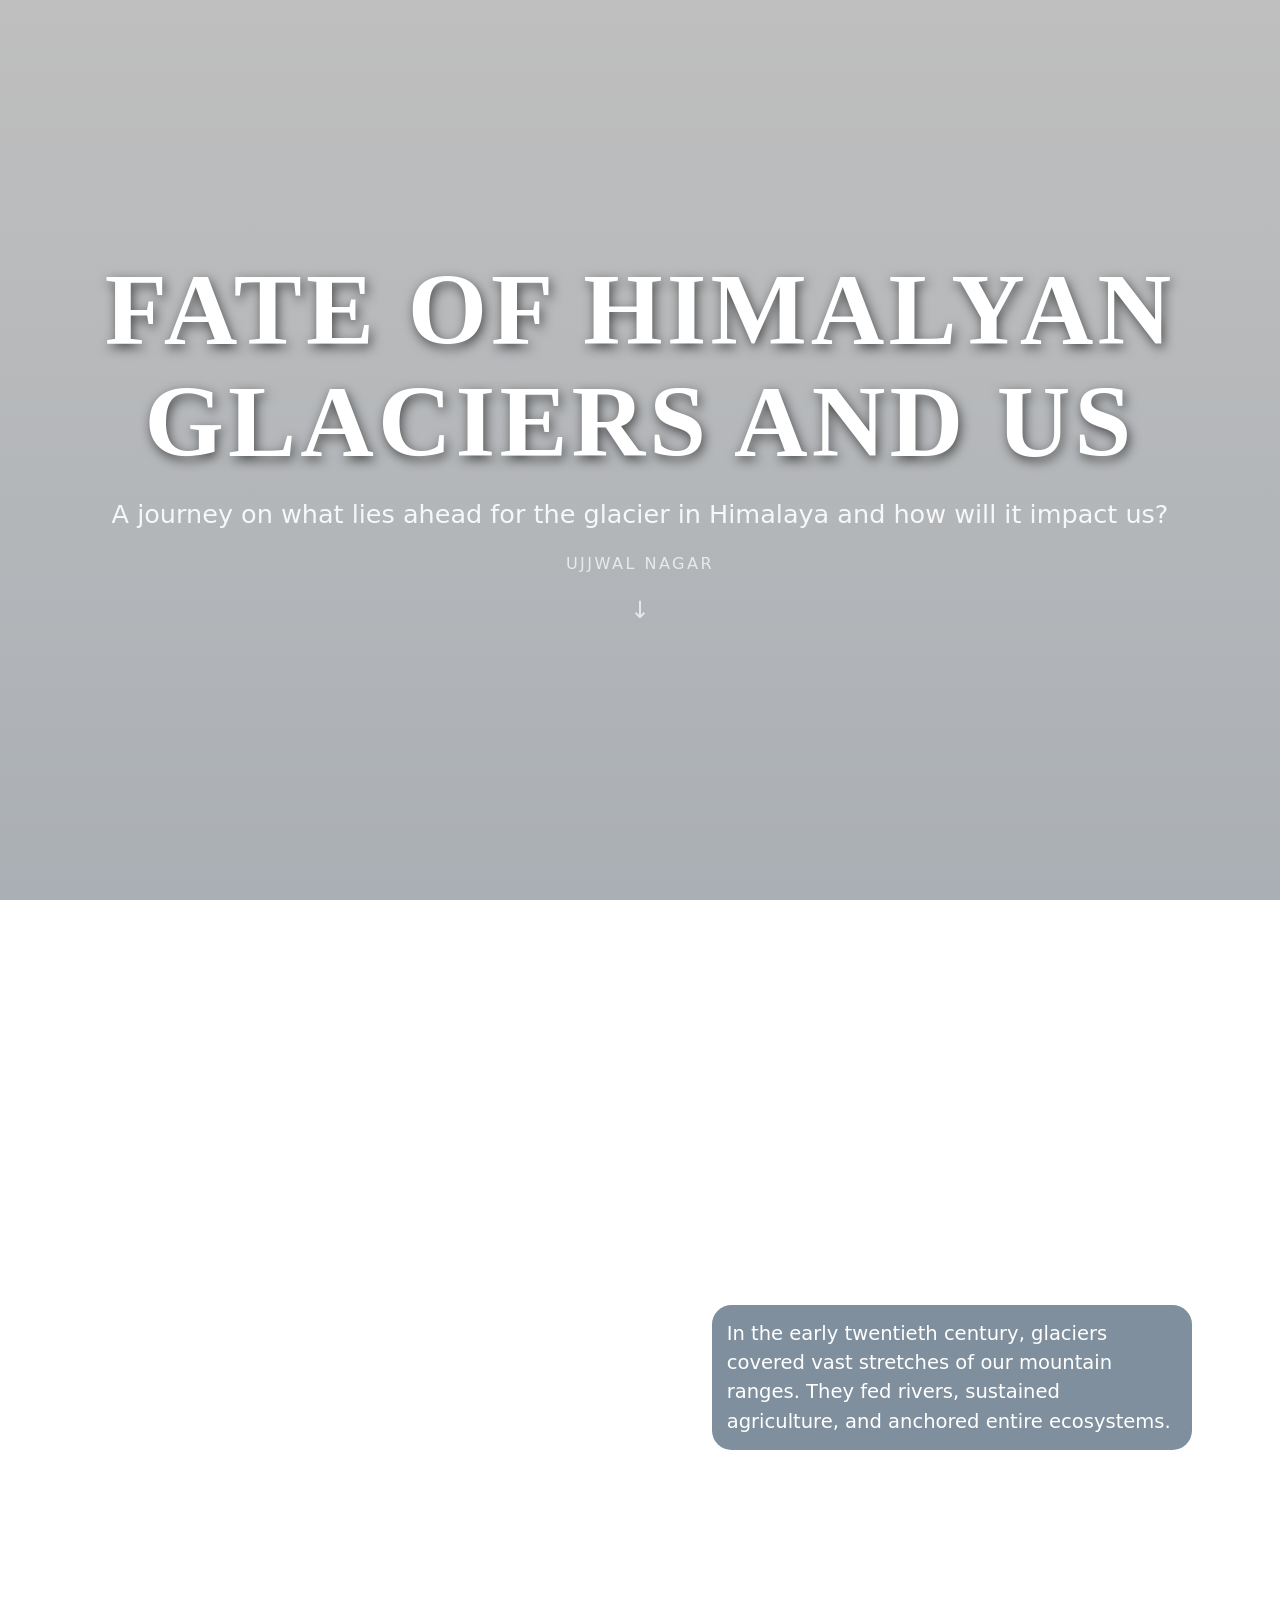
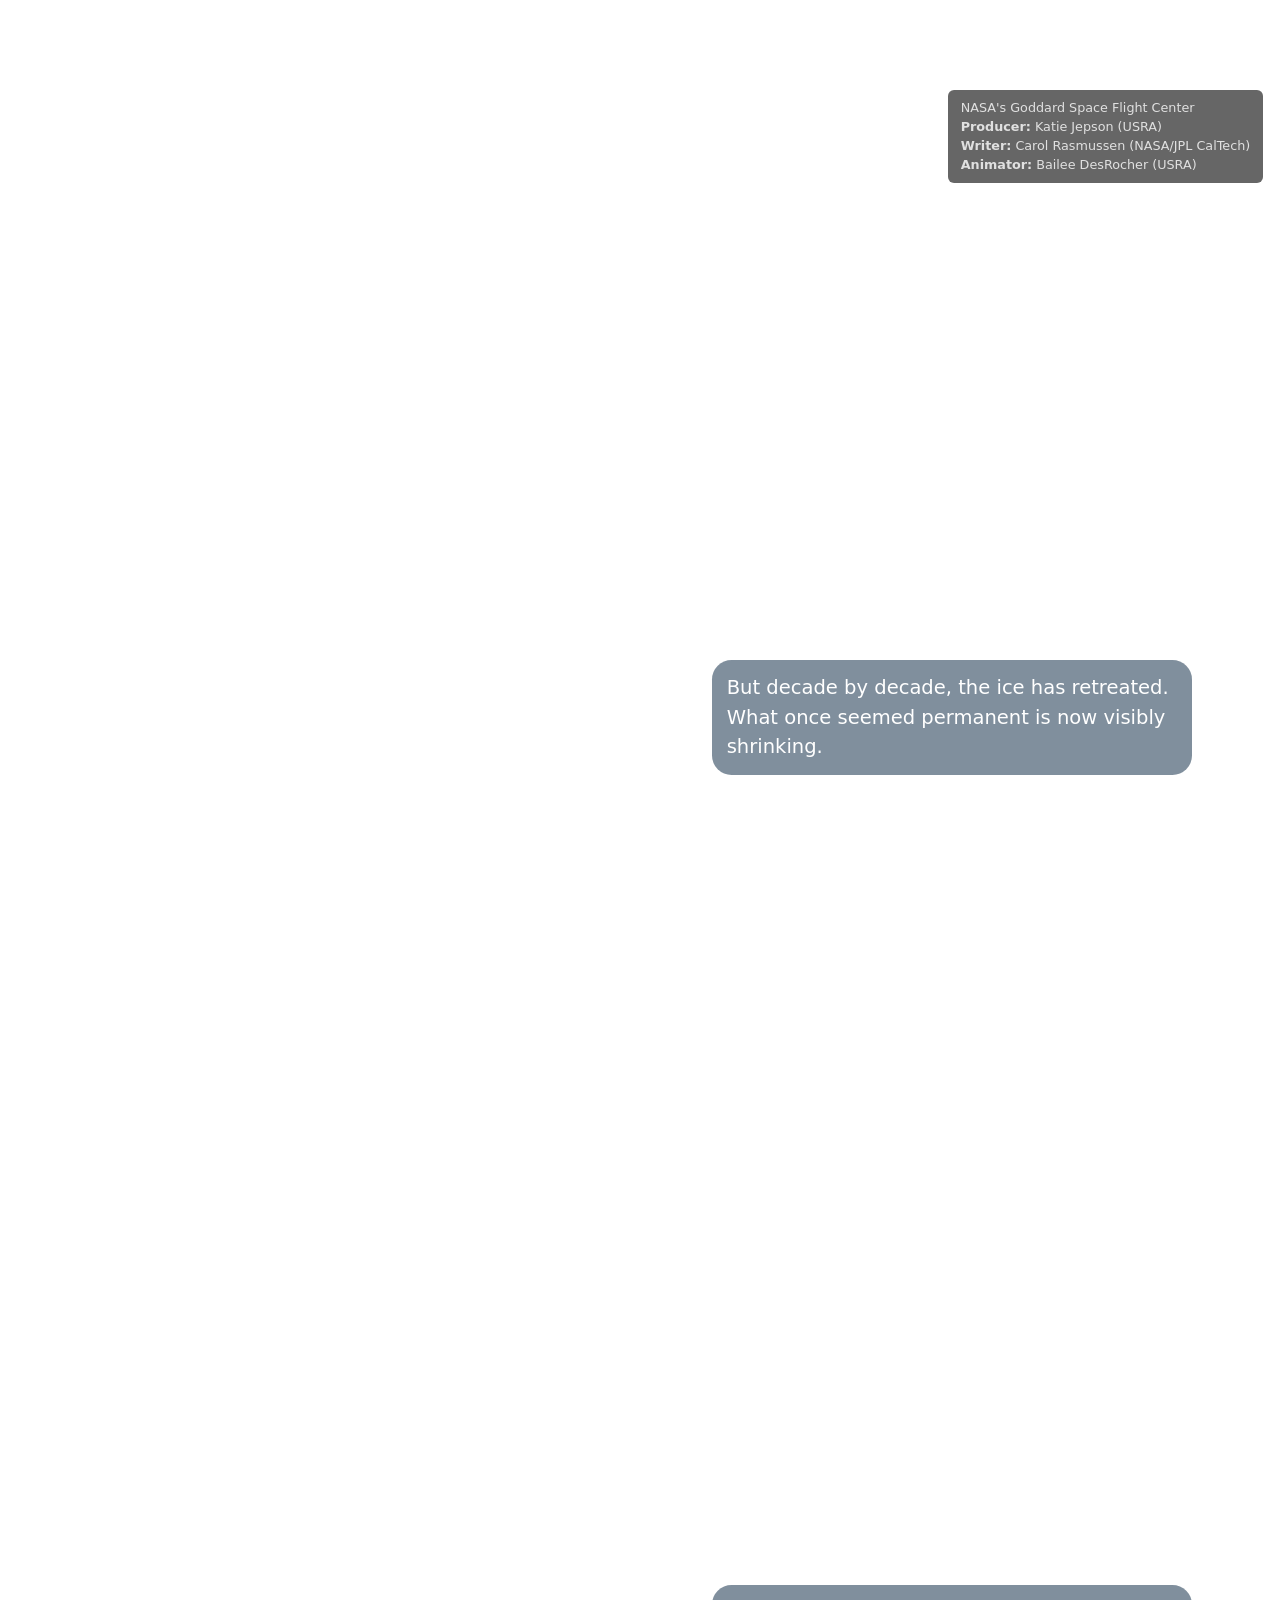
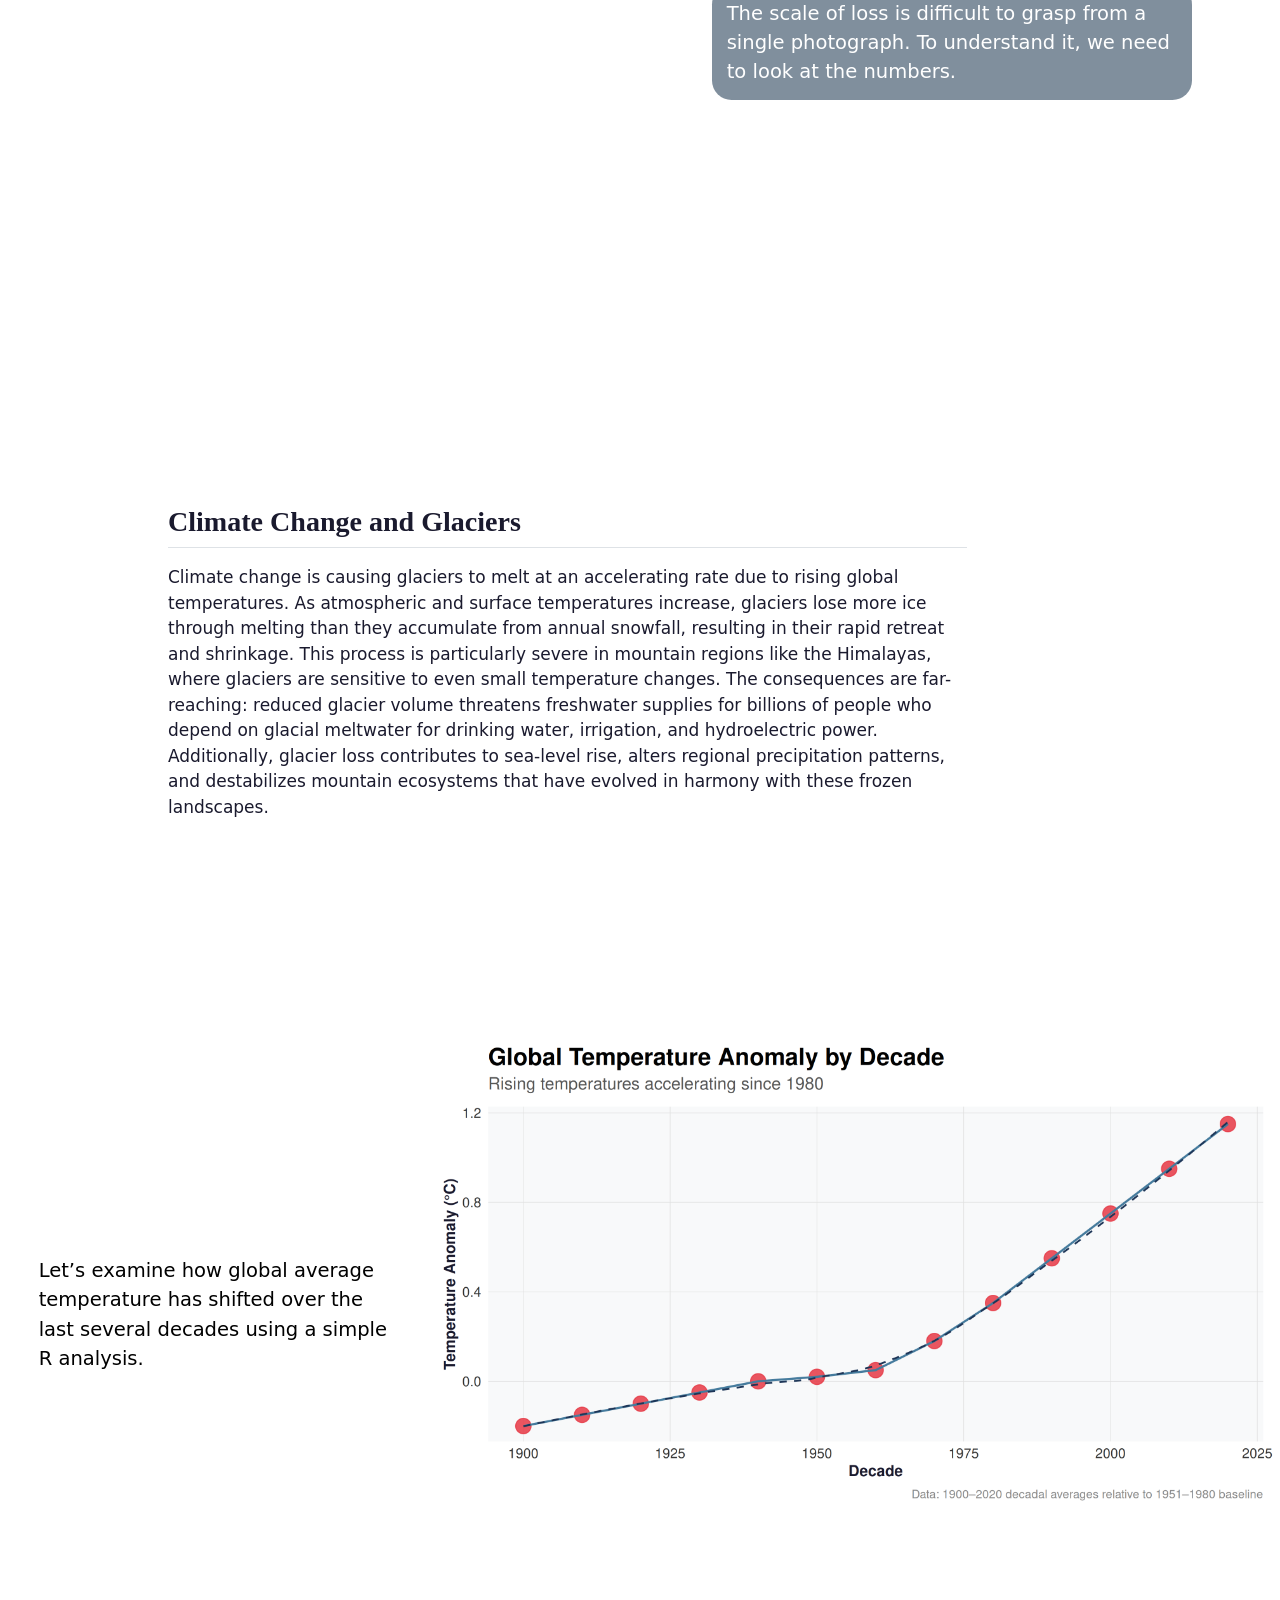
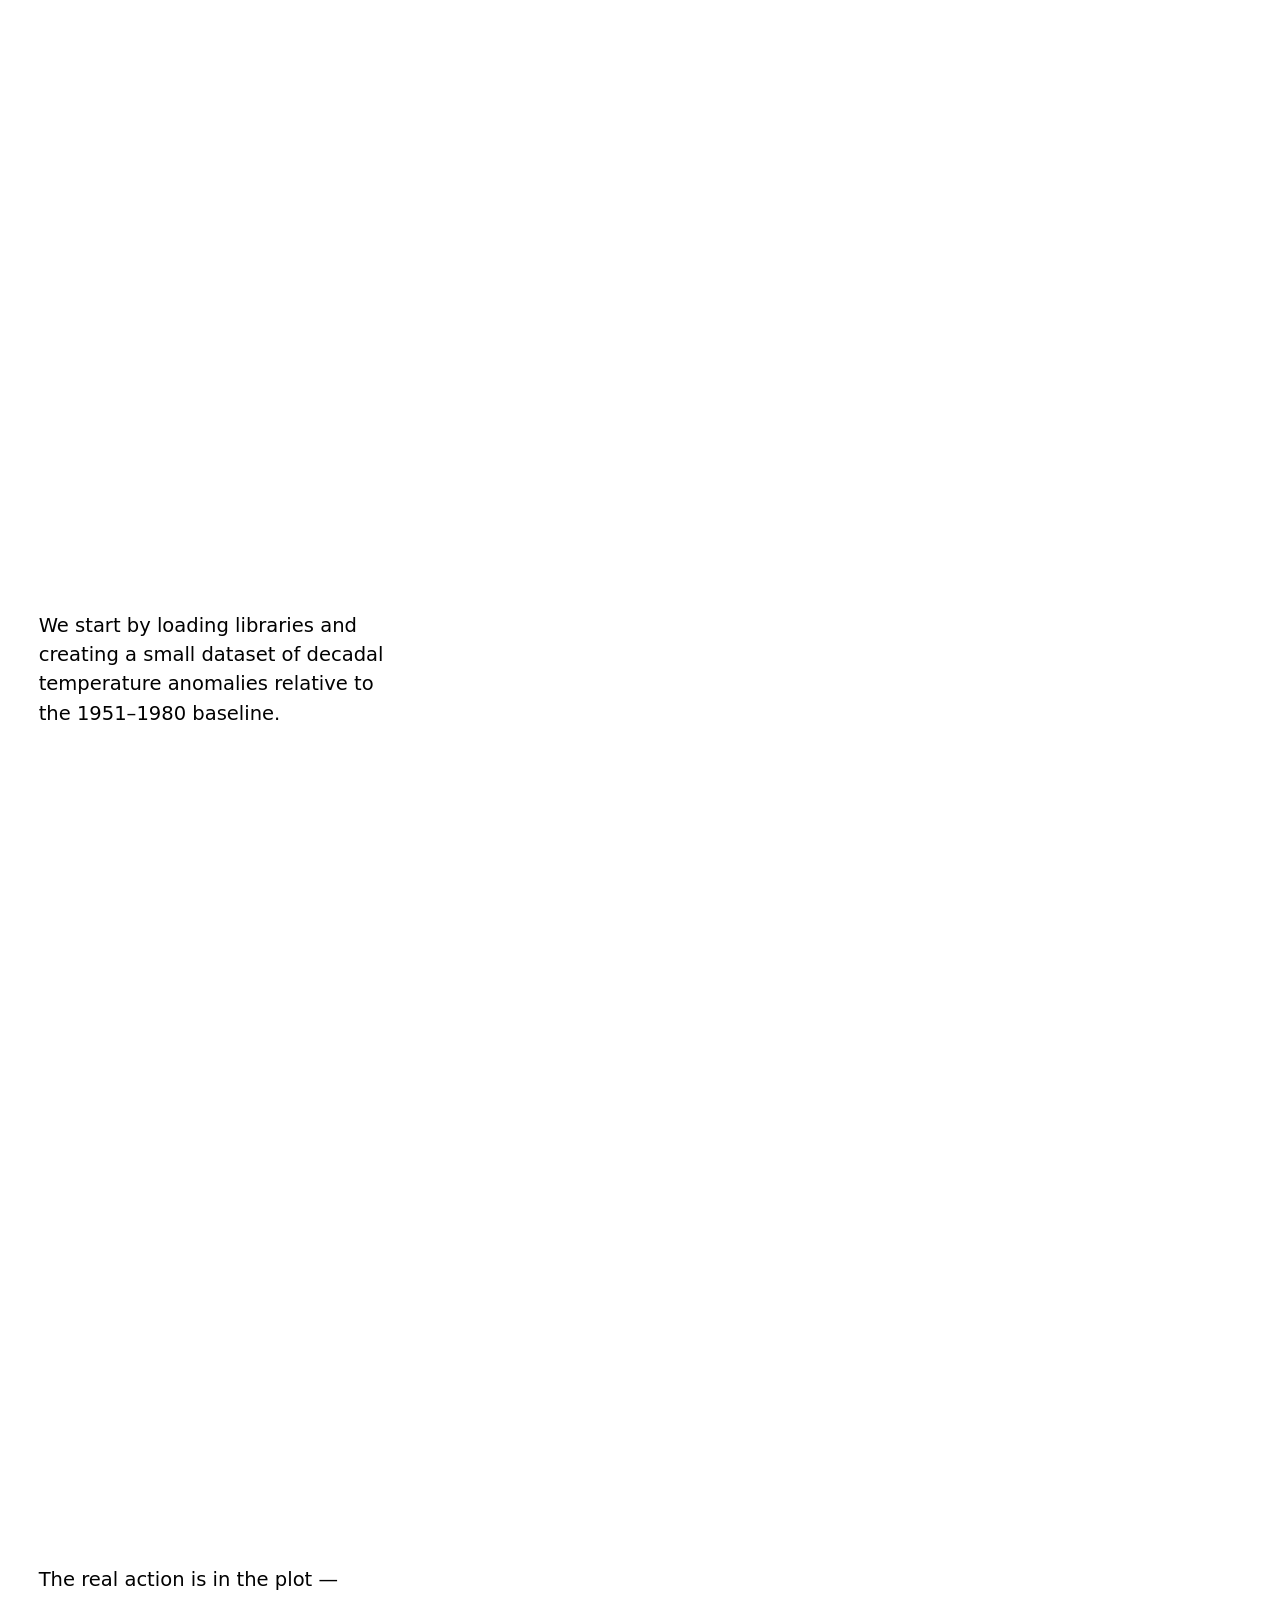
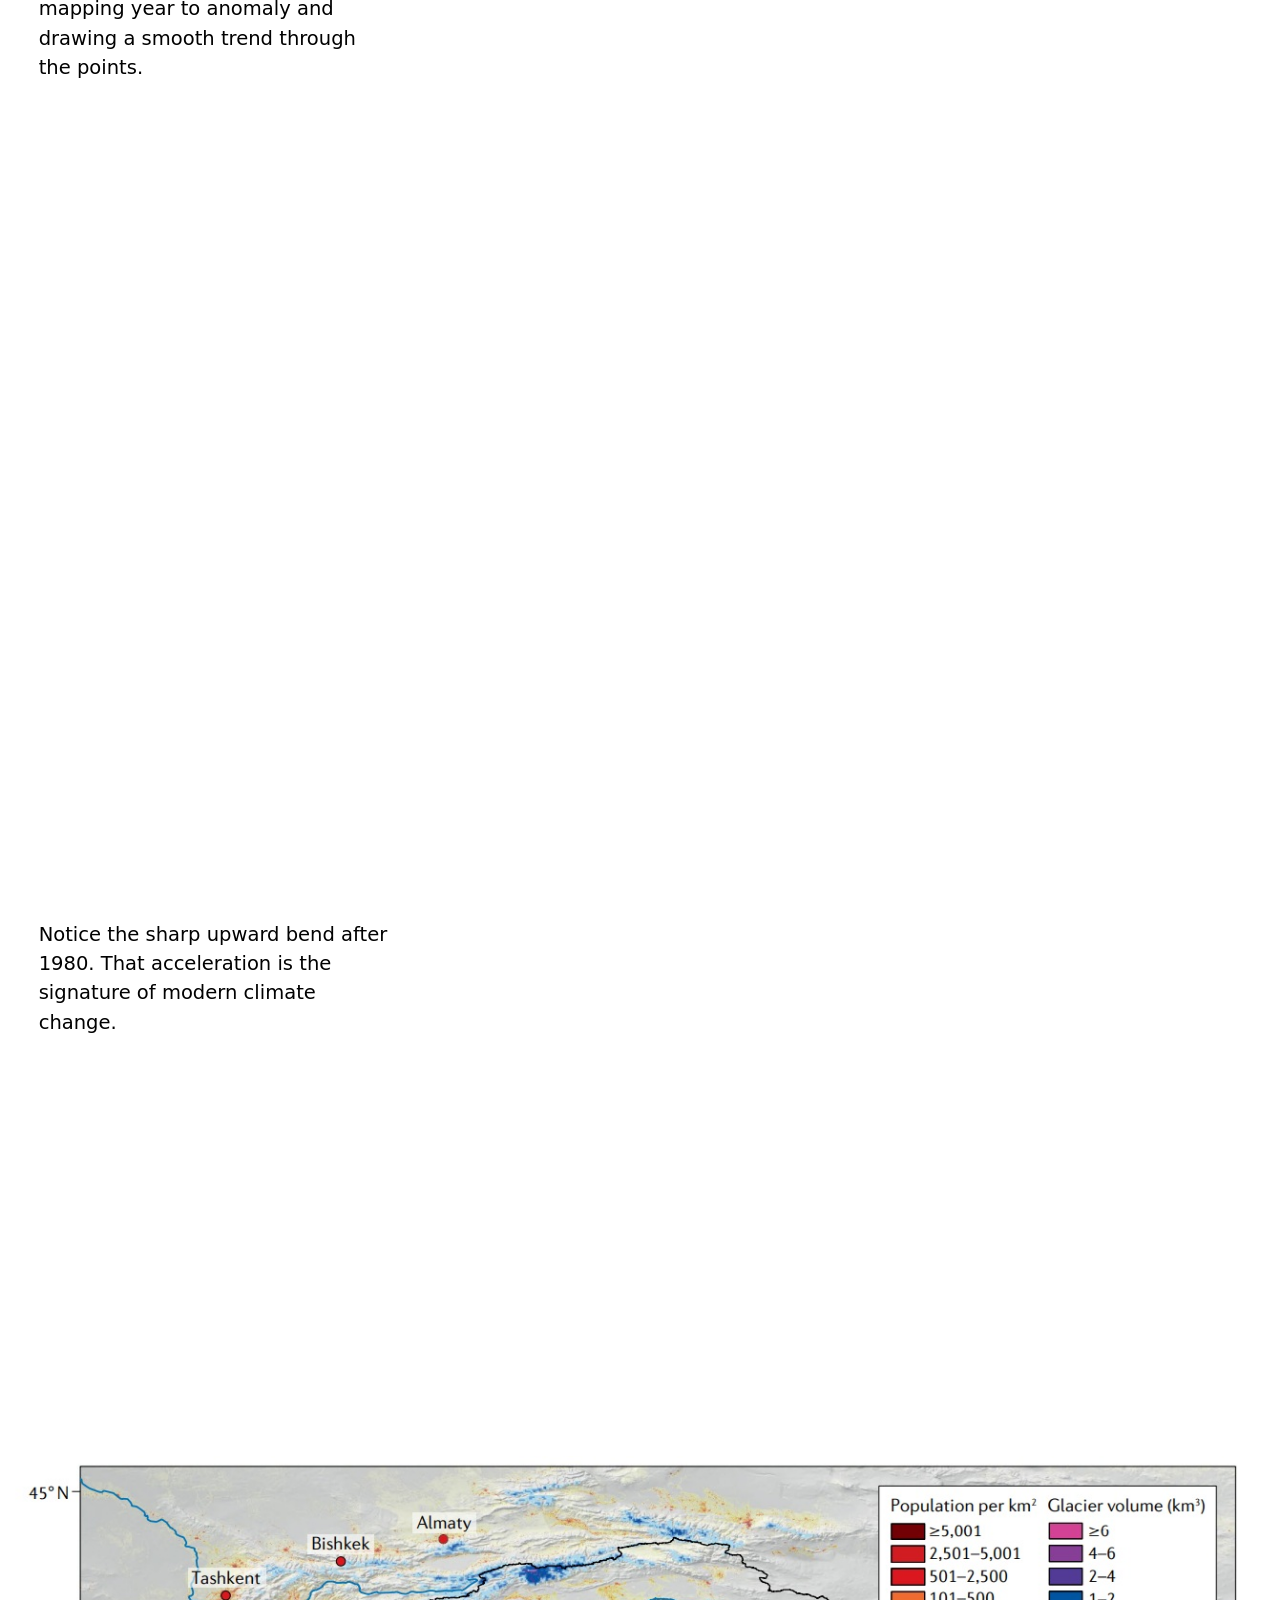
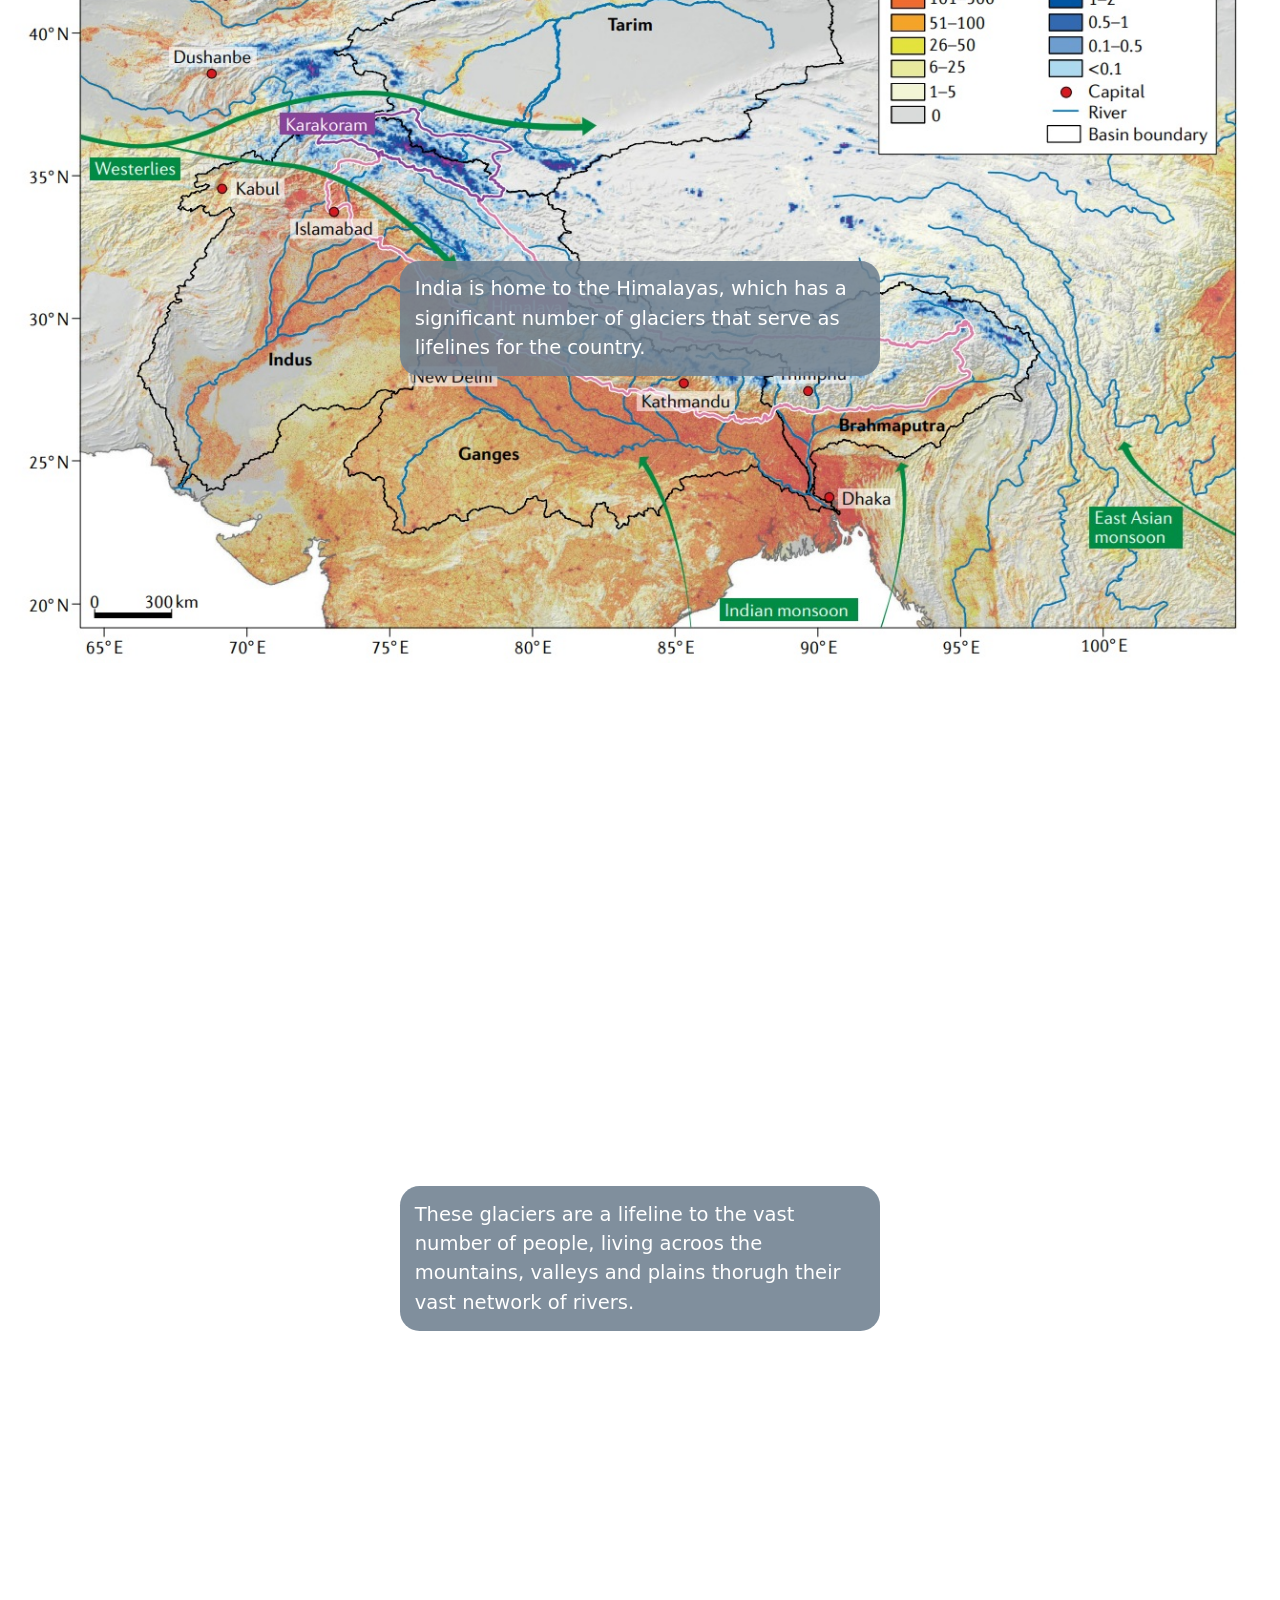
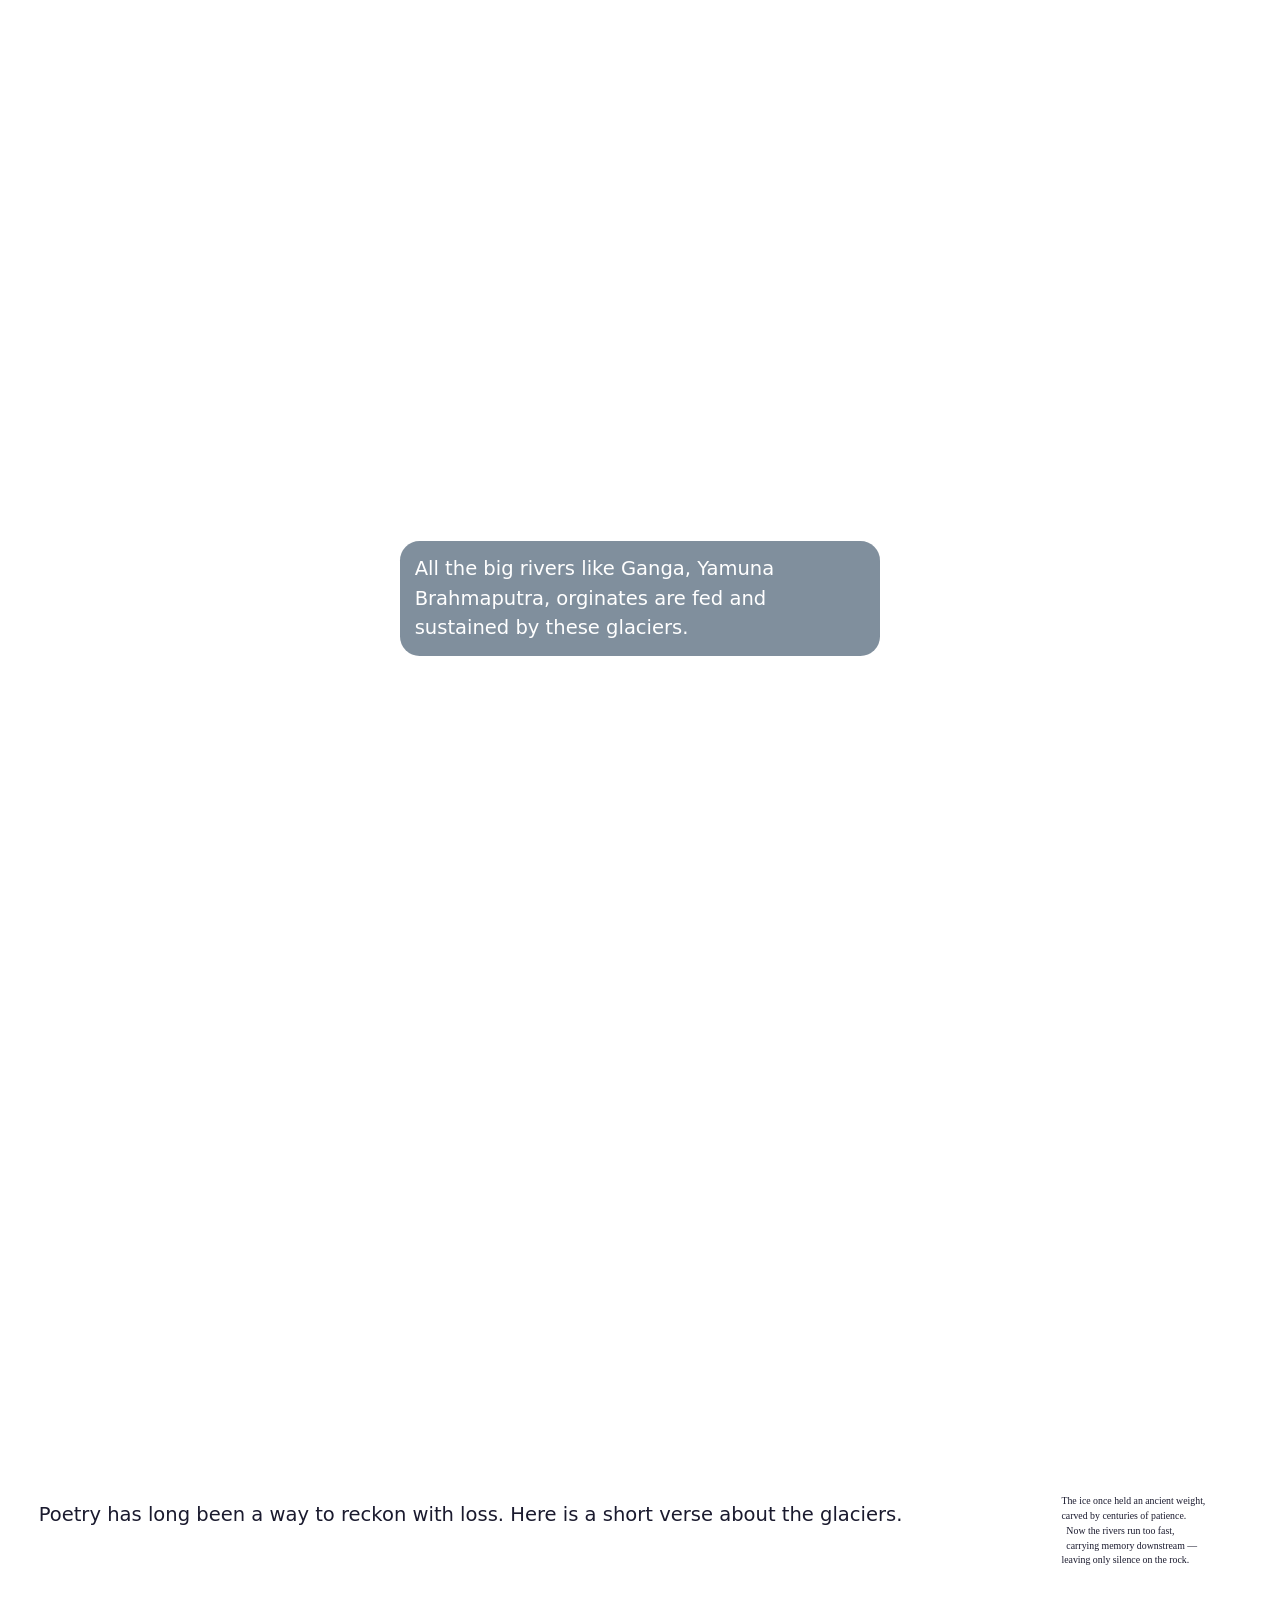
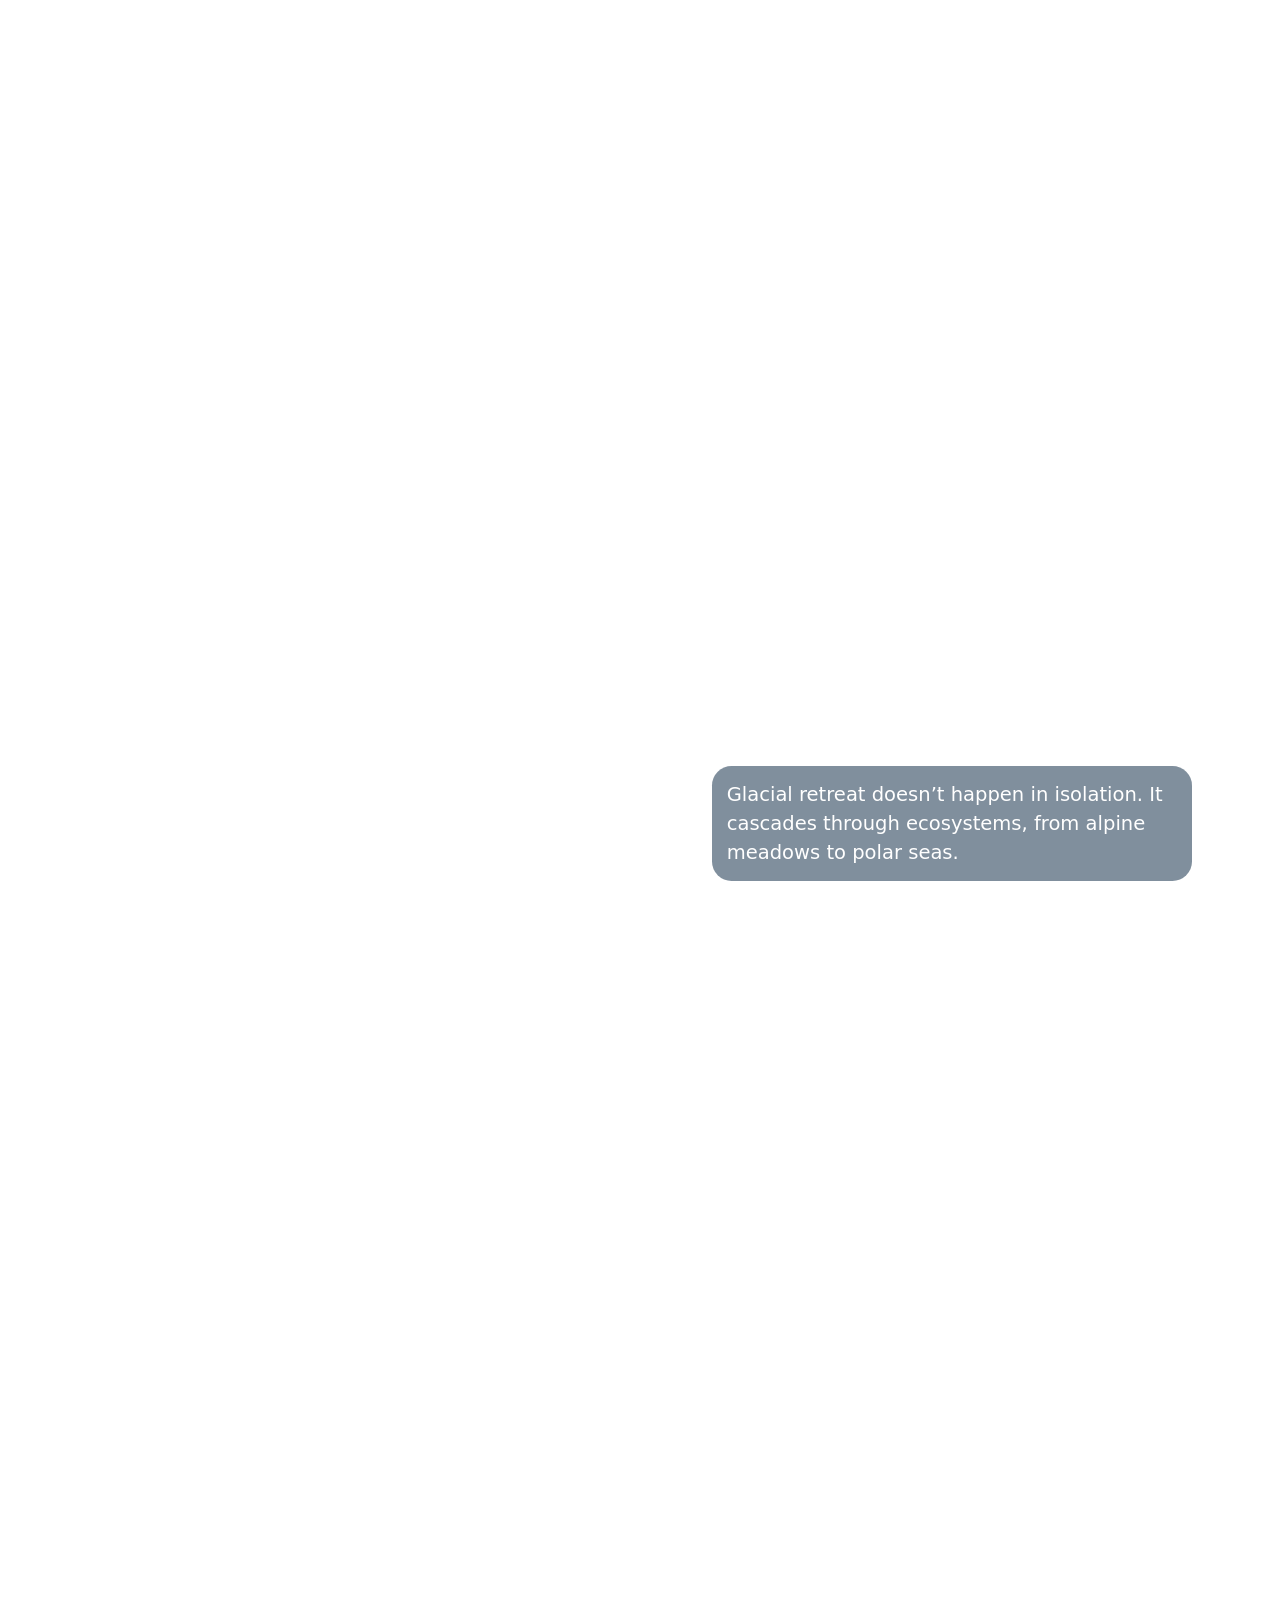
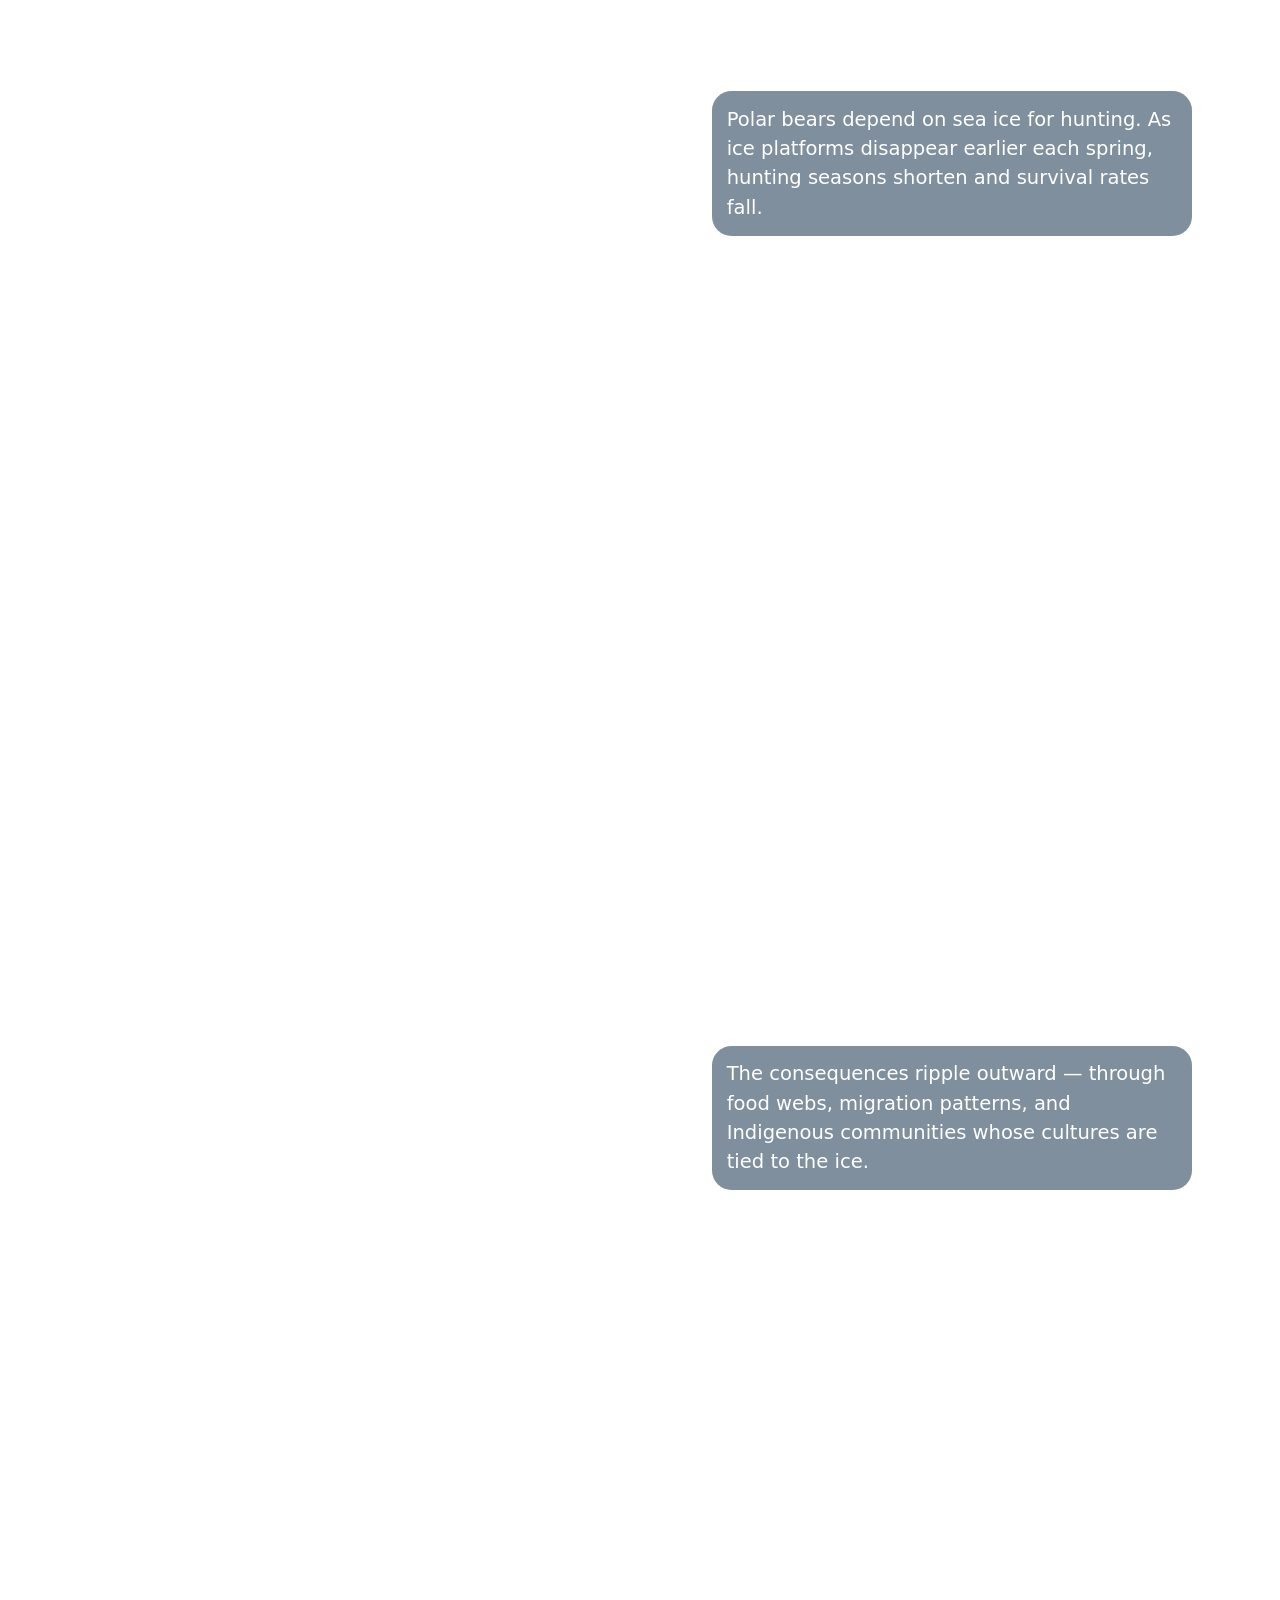
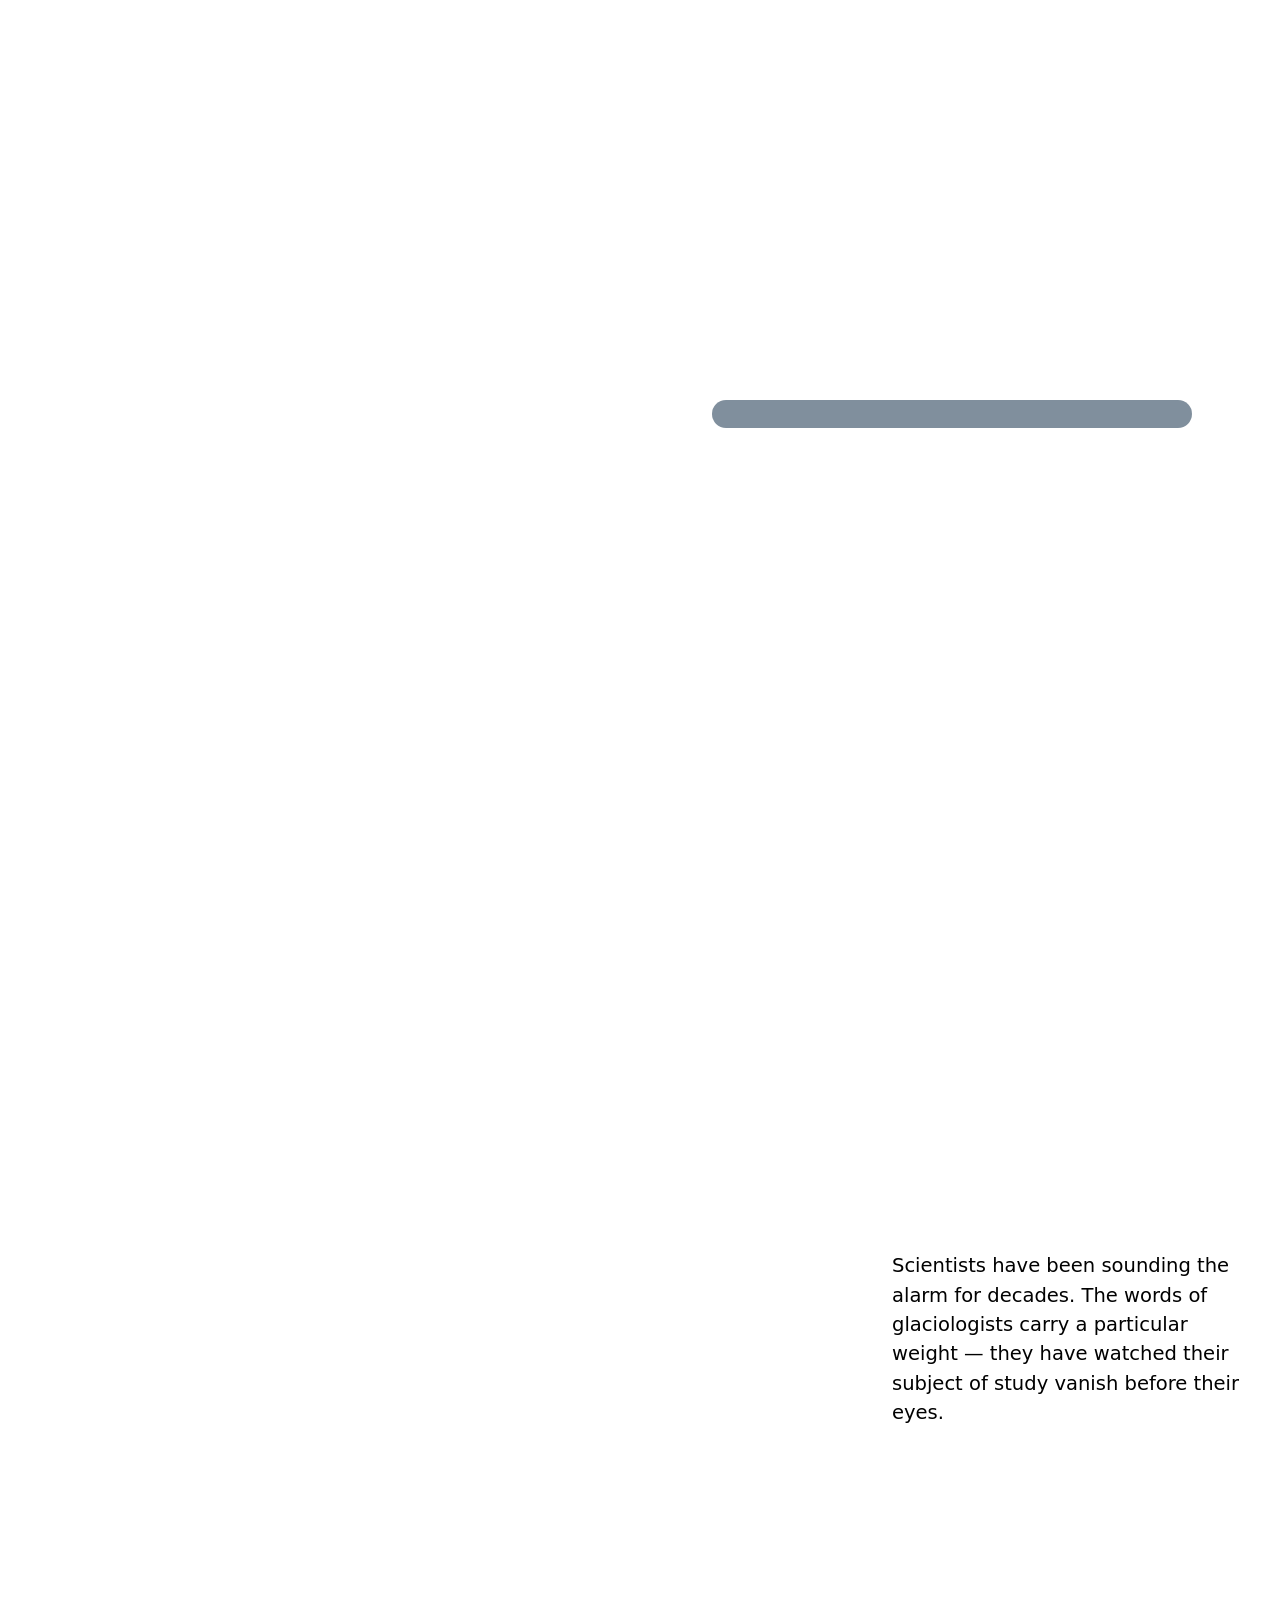
==== index.html @ 79d88714 "Built site for gh-pages" ====
<!DOCTYPE html>
<html xmlns="http://www.w3.org/1999/xhtml" lang="en" xml:lang="en"><head>

<meta charset="utf-8">
<meta name="generator" content="quarto-1.9.37">

<meta name="viewport" content="width=device-width, initial-scale=1.0, user-scalable=yes">

<meta name="author" content="A. Student">
<meta name="dcterms.date" content="2026-05-08">

<title>Fate of Himalyan glaciers and us</title>
<style>
/* Default styles provided by pandoc.
** See https://pandoc.org/MANUAL.html#variables-for-html for config info.
*/
code{white-space: pre-wrap;}
span.smallcaps{font-variant: small-caps;}
div.columns{display: flex; gap: min(4vw, 1.5em);}
div.column{flex: auto; overflow-x: auto;}
div.hanging-indent{margin-left: 1.5em; text-indent: -1.5em;}
ul.task-list{list-style: none;}
ul.task-list li input[type="checkbox"] {
  width: 0.8em;
  margin: 0 0.8em 0.2em -1em; /* quarto-specific, see https://github.com/quarto-dev/quarto-cli/issues/4556 */ 
  vertical-align: middle;
}
/* CSS for syntax highlighting */
html { -webkit-text-size-adjust: 100%; }
pre > code.sourceCode { white-space: pre; position: relative; }
pre > code.sourceCode > span { display: inline-block; line-height: 1.25; }
pre > code.sourceCode > span:empty { height: 1.2em; }
.sourceCode { overflow: visible; }
code.sourceCode > span { color: inherit; text-decoration: inherit; }
div.sourceCode { margin: 1em 0; }
pre.sourceCode { margin: 0; }
@media screen {
div.sourceCode { overflow: auto; }
}
@media print {
pre > code.sourceCode { white-space: pre-wrap; }
pre > code.sourceCode > span { text-indent: -5em; padding-left: 5em; }
}
pre.numberSource code
  { counter-reset: source-line 0; }
pre.numberSource code > span
  { position: relative; left: -4em; counter-increment: source-line; }
pre.numberSource code > span > a:first-child::before
  { content: counter(source-line);
    position: relative; left: -1em; text-align: right; vertical-align: baseline;
    border: none; display: inline-block;
    -webkit-touch-callout: none; -webkit-user-select: none;
    -khtml-user-select: none; -moz-user-select: none;
    -ms-user-select: none; user-select: none;
    padding: 0 4px; width: 4em;
  }
pre.numberSource { margin-left: 3em;  padding-left: 4px; }
div.sourceCode
  {   }
@media screen {
pre > code.sourceCode > span > a:first-child::before { text-decoration: underline; }
}
</style>


<script src="site_libs/quarto-nav/quarto-nav.js"></script>
<script src="site_libs/clipboard/clipboard.min.js"></script>
<script src="site_libs/quarto-search/autocomplete.umd.js"></script>
<script src="site_libs/quarto-search/fuse.min.js"></script>
<script src="site_libs/quarto-search/quarto-search.js"></script>
<meta name="quarto:offset" content="./">
<script src="site_libs/quarto-html/quarto.js" type="module"></script>
<script src="site_libs/quarto-html/tabsets/tabsets.js" type="module"></script>
<script src="site_libs/quarto-html/popper.min.js"></script>
<script src="site_libs/quarto-html/tippy.umd.min.js"></script>
<script src="site_libs/quarto-html/anchor.min.js"></script>
<link href="site_libs/quarto-html/tippy.css" rel="stylesheet">
<link href="site_libs/quarto-html/quarto-syntax-highlighting-7f8f88aac4f3542376d5c11b86a4c14d.css" rel="stylesheet" id="quarto-text-highlighting-styles">
<script src="site_libs/bootstrap/bootstrap.min.js"></script>
<link href="site_libs/bootstrap/bootstrap-icons.css" rel="stylesheet">
<link href="site_libs/bootstrap/bootstrap-244ce1b9ec229af56bb6f90d24b3371d.min.css" rel="stylesheet" append-hash="true" id="quarto-bootstrap" data-mode="light">
<script src="site_libs/quarto-contrib/intersection-observer-polyfill-1.0.0/intersection-observer.js"></script>
<script src="site_libs/quarto-contrib/scrollama-3.2.0/scrollama.min.js"></script>
<script src="site_libs/quarto-contrib/closeread-0.1.0/closeread.js"></script>
<script id="quarto-search-options" type="application/json">{
  "location": "sidebar",
  "copy-button": false,
  "collapse-after": 3,
  "panel-placement": "start",
  "type": "textbox",
  "limit": 50,
  "keyboard-shortcut": [
    "f",
    "/",
    "s"
  ],
  "show-item-context": false,
  "language": {
    "search-no-results-text": "No results",
    "search-matching-documents-text": "matching documents",
    "search-copy-link-title": "Copy link to search",
    "search-hide-matches-text": "Hide additional matches",
    "search-more-match-text": "more match in this document",
    "search-more-matches-text": "more matches in this document",
    "search-clear-button-title": "Clear",
    "search-text-placeholder": "",
    "search-detached-cancel-button-title": "Cancel",
    "search-submit-button-title": "Submit",
    "search-label": "Search"
  }
}</script>
<script type="module" src="site_libs/quarto-ojs/quarto-ojs-runtime.js"></script>
<link href="site_libs/quarto-ojs/quarto-ojs.css" rel="stylesheet">
<meta cr-debug-mode="false">
<meta cr-remove-header-space="true">


<link rel="stylesheet" href="site_libs/quarto-contrib/quarto-project/qmd-lab/closeread/closeread.css">
<link rel="stylesheet" href="<style>
body { font-family: 'Segoe UI', system-ui, sans-serif; }
</style>">
</head>

<body class="quarto-light">

<div id="quarto-search-results"></div>
<!-- content -->
<div id="quarto-content" class="quarto-container page-columns page-rows-contents page-layout-full">
<!-- sidebar -->
<!-- margin-sidebar -->
    
<!-- main -->
<main class="content column-page" id="quarto-document-content">

<header id="title-block-header" class="quarto-title-block default">
<div class="quarto-title">
<h1 class="title">Fate of Himalyan glaciers and us</h1>
<p class="subtitle lead">Stories of hope from around the world</p>
</div>



<div class="quarto-title-meta column-page">

    <div>
    <div class="quarto-title-meta-heading">Author</div>
    <div class="quarto-title-meta-contents">
             <p>A. Student </p>
          </div>
  </div>
    
    <div>
    <div class="quarto-title-meta-heading">Published</div>
    <div class="quarto-title-meta-contents">
      <p class="date">May 8, 2026</p>
    </div>
  </div>
  
    
  </div>
  


</header>


<div class="cell">
<style type="text/css">
body,
.cr-section,
.cr-sidebar,
main {
  font-family: 'Segoe UI', system-ui, -apple-system, sans-serif;
  color: #1a1a2e;
  background-color: #ffffff;
}

/* Narrative column must be transparent in overlay sections
   so the sticky image shows through */
.cr-section .narrative-col {
  font-family: 'Segoe UI', system-ui, -apple-system, sans-serif;
  color: #1a1a2e;
}
h1, h2, h3 { font-family: Georgia, 'Times New Roman', serif; }

/* Let overlay sticky containers be transparent so the image shows */
.cr-section .sticky-col-stack {
  background-color: transparent !important;
}

/* Full-screen sticky images for overlay sections */
#cr-glacier-wide,
#cr-polar,
#cr-volume {
  width: 100%;
  height: 100%;
}

#cr-glacier-wide figure,
#cr-polar figure,
#cr-volume figure {
  margin: 0;
  width: 100%;
  height: 100%;
}

#cr-glacier-wide img,
#cr-polar img,
#cr-volume img {
  width: 100%;
  height: 100%;
  object-fit: cover;
}

.video-container {
  position: relative;
  width: 100%;
  height: 100%;
}

.video-credits {
  position: absolute;
  bottom: 1rem;
  right: 1rem;
  background: rgba(0, 0, 0, 0.6);
  color: #e0e0e0;
  font-size: 0.75rem;
  line-height: 1.5;
  padding: 0.5rem 0.75rem;
  border-radius: 6px;
}

#cr-glacier-wide video {
  width: 90%;
  height: 90%;
  object-fit: contain;
  margin: auto;
  display: block;
}

/* Hero title section */
.hero-title {
  position: relative;
  width: 100vw;
  height: 100vh;
  display: flex;
  flex-direction: column;
  justify-content: center;
  align-items: center;
  text-align: center;
  background: url('title.jpg') center/cover no-repeat;
  color: #ffffff;
  padding: 2rem;
  margin-left: calc(-50vw + 50%);
  overflow: hidden;
}
.hero-title::before {
  content: "";
  position: absolute;
  inset: 0;
  background: linear-gradient(
    to bottom,
    rgba(0, 0, 0, 0.25) 0%,
    rgba(13, 27, 42, 0.35) 100%
  );
}
.hero-title > * {
  position: relative;
  z-index: 1;
}
.hero-title .hero-heading {
  font-family: Georgia, 'Times New Roman', serif;
  font-size: clamp(3rem, 8vw, 6rem);
  font-weight: 900;
  letter-spacing: 0.04em;
  text-transform: uppercase;
  line-height: 1.1;
  margin-bottom: 0.5rem;
  text-shadow: 2px 4px 12px rgba(0, 0, 0, 0.6);
}
.hero-title .hero-subtitle {
  font-size: clamp(1rem, 2.5vw, 1.5rem);
  font-weight: 300;
  max-width: 640px;
  opacity: 0.9;
  margin-top: 0.75rem;
  line-height: 1.5;
}
.hero-title .hero-author {
  margin-top: 2rem;
  font-size: 0.95rem;
  letter-spacing: 0.15em;
  text-transform: uppercase;
  opacity: 0.7;
}
.hero-title .scroll-hint {
  margin-top: 3rem;
  font-size: 1.4rem;
  animation: bounce 2s infinite;
  opacity: 0.7;
}
@keyframes bounce {
  0%, 100% { transform: translateY(0); }
  50% { transform: translateY(8px); }
}
</style>
</div>
<!-- ============================================================
     TITLE
     ============================================================ -->
<div class="hero-title">
<p><span class="hero-heading">Fate of Himalyan Glaciers and Us</span></p>
<p><span class="hero-subtitle">A journey on what lies ahead for the glacier in Himalaya and how will it impact us?</span></p>
<p><span class="hero-author">Ujjwal Nagar</span></p>
<p><span class="scroll-hint">↓</span></p>
</div>
<!-- ============================================================
     SECTION 1 — The Big Picture (full-bleed image, overlay-center)
     ============================================================ -->
<div class="cr-section cr-column-screen overlay-right">
<div class="narrative-col">
<div class="trigger new-trigger" data-focus-on="cr-glacier-wide">
<div class="narrative">
<p>In the early twentieth century, glaciers covered vast stretches of our mountain ranges. They fed rivers, sustained agriculture, and anchored entire ecosystems.</p>
</div>
</div>
<div class="trigger new-trigger" data-focus-on="cr-glacier-wide">
<div class="narrative">
<p>But decade by decade, the ice has retreated. What once seemed permanent is now visibly shrinking.</p>
</div>
</div>
<div class="trigger new-trigger" data-focus-on="cr-glacier-wide">
<div class="narrative">
<p>The scale of loss is difficult to grasp from a single photograph. To understand it, we need to look at the numbers.</p>
</div>
</div>
</div>
<div class="sticky-col">
<div class="sticky-col-stack">
<div id="cr-glacier-wide" class="sticky">
<div class="video-container">
  <video autoplay="" playsinline="">
    <source src="images/13243_Asian_Glaciers.webm" type="video/webm">
  </video>
  <div class="video-credits">
    NASA's Goddard Space Flight Center<br>
    <strong>Producer:</strong> Katie Jepson (USRA)<br>
    <strong>Writer:</strong> Carol Rasmussen (NASA/JPL CalTech)<br>
    <strong>Animator:</strong> Bailee DesRocher (USRA)
  </div>
</div>
</div>
</div>
</div>
</div>
<section id="climate-change-and-glaciers" class="level2">
<h2 class="anchored" data-anchor-id="climate-change-and-glaciers">Climate Change and Glaciers</h2>
<p>Climate change is causing glaciers to melt at an accelerating rate due to rising global temperatures. As atmospheric and surface temperatures increase, glaciers lose more ice through melting than they accumulate from annual snowfall, resulting in their rapid retreat and shrinkage. This process is particularly severe in mountain regions like the Himalayas, where glaciers are sensitive to even small temperature changes. The consequences are far-reaching: reduced glacier volume threatens freshwater supplies for billions of people who depend on glacial meltwater for drinking water, irrigation, and hydroelectric power. Additionally, glacier loss contributes to sea-level rise, alters regional precipitation patterns, and destabilizes mountain ecosystems that have evolved in harmony with these frozen landscapes.</p>
<!-- ============================================================
     SECTION 2 — Climate Change Temperature data
     ============================================================ -->
<div class="cr-section cr-column-screen sidebar-left">
<div class="narrative-col">
<div class="trigger new-trigger" data-focus-on="cr-temp-code">
<div class="narrative">
<p>Let’s examine how global average temperature has shifted over the last several decades using a simple R analysis.</p>
</div>
</div>
<div class="trigger new-trigger" data-focus-on="cr-temp-code">
<div class="narrative">
<p>We start by loading libraries and creating a small dataset of decadal temperature anomalies relative to the 1951–1980 baseline.</p>
</div>
</div>
<div class="trigger new-trigger" data-focus-on="cr-temp-code">
<div class="narrative">
<p>The real action is in the plot — mapping year to anomaly and drawing a smooth trend through the points.</p>
</div>
</div>
<div class="trigger new-trigger" data-focus-on="cr-temp-code">
<div class="narrative">
<p>Notice the sharp upward bend after 1980. That acceleration is the signature of modern climate change.</p>
</div>
</div>
</div>
<div class="sticky-col">
<div class="sticky-col-stack">
<div id="cr-temp-code" class="sticky">
<div class="cell">
<div class="cell-output-display">
<div>
<figure class="figure">
<p><img src="index_files/figure-html/unnamed-chunk-2-1.png" class="img-fluid figure-img" width="1344"></p>
</figure>
</div>
</div>
</div>
</div>
</div>
</div>
</div>
<!-- ============================================================
     SECTION 3 — How many glaciers are there in India/Himalaya
     ============================================================ -->
<div class="cr-section cr-column-screen overlay-center">
<div class="narrative-col">
<div class="trigger new-trigger" data-focus-on="cr-volume">
<div class="narrative">
<p>India is home to the Himalayas, which has a significant number of glaciers that serve as lifelines for the country.</p>
</div>
</div>
<div class="trigger new-trigger" data-pan-to="18%, 15%" data-focus-on="cr-volume" data-scale-by="2">
<div class="narrative">
<p>These glaciers are a lifeline to the vast number of people, living acroos the mountains, valleys and plains thorugh their vast network of rivers.</p>
</div>
</div>
<div class="trigger new-trigger" data-pan-to="0%,-10%" data-focus-on="cr-volume" data-scale-by="2">
<div class="narrative">
<p>All the big rivers like Ganga, Yamuna Brahmaputra, orginates are fed and sustained by these glaciers.</p>
</div>
</div>
</div>
<div class="sticky-col">
<div class="sticky-col-stack">
<div id="cr-volume" class="sticky">
<p><img src="images/glacier_volume_pop.jpg" class="img-fluid" style="width:100.0%" alt="Glacier volume visualization"></p>
</div>
</div>
</div>
</div>
<!-- ============================================================
     SECTION 4 — The Poem (overlay-center, line-block sticky)
     ============================================================ -->
<div class="cr-section cr-column-screen sidebar">
<div class="narrative-col">
<div class="trigger new-trigger" data-focus-on="cr-poem">
<div class="narrative">
<p>Poetry has long been a way to reckon with loss. Here is a short verse about the glaciers.</p>
</div>
</div>
<div class="trigger new-trigger" data-focus-on="cr-poem">
<div class="narrative">
<p>The opening couplet frames the landscape — <strong>ancient</strong> and <strong>patience</strong> anchor the tone.</p>
</div>
</div>
<div class="trigger new-trigger" data-focus-on="cr-poem">
<div class="narrative">
<p>The middle lines turn from observation to elegy.</p>
</div>
</div>
<div class="trigger new-trigger" data-focus-on="cr-poem">
<div class="narrative">
<p>And the closing line asks us to sit with what remains.</p>
</div>
</div>
</div>
<div class="sticky-col">
<div class="sticky-col-stack">
<div id="cr-poem" class="scale-to-fill sticky">
<div class="line-block"><span id="lb1-1">The ice once held an <span id="cr-ancient">ancient</span> weight,</span><br>
<span id="lb1-2">carved by centuries of <span id="cr-patience">patience</span>.</span><br>
<span id="lb1-3">&nbsp;&nbsp;Now the rivers run too fast,</span><br>
<span id="lb1-4">&nbsp;&nbsp;carrying memory downstream —</span><br>
<span id="lb1-5">leaving only <span id="cr-silence">silence</span> on the rock.</span></div>
</div>
</div>
</div>
</div>
<!-- ============================================================
     SECTION 4 — Global Glacier Extinction
     ============================================================ -->
<div class="cr-section cr-column-screen overlay-right">
<div class="narrative-col">
<div class="trigger new-trigger" data-focus-on="cr-polar">
<div class="narrative">
<p>Glacial retreat doesn’t happen in isolation. It cascades through ecosystems, from alpine meadows to polar seas.</p>
</div>
</div>
<div class="trigger new-trigger" data-focus-on="cr-polar">
<div class="narrative">
<p>Polar bears depend on sea ice for hunting. As ice platforms disappear earlier each spring, hunting seasons shorten and survival rates fall.</p>
</div>
</div>
<div class="trigger new-trigger" data-focus-on="cr-polar">
<div class="narrative">
<p>The consequences ripple outward — through food webs, migration patterns, and Indigenous communities whose cultures are tied to the ice.</p>
</div>
</div>
<div class="trigger new-trigger" data-focus-on="cr-polar">
<div class="narrative">

</div>
</div>
</div>
<div class="sticky-col">
<div class="sticky-col-stack">

</div>
</div>
</div>
<!-- ============================================================
     SECTION 5 — A Key Quote (sidebar-right, blockquote sticky)
     ============================================================ -->
<div class="cr-section cr-column-screen sidebar-right">
<div class="narrative-col">
<div class="trigger">
<div class="narrative">
<p>Scientists have been sounding the alarm for decades. The words of glaciologists carry a particular weight — they have watched their subject of study vanish before their eyes.</p>
</div>
</div>
<div class="trigger new-trigger" data-focus-on="cr-quote">
<div class="narrative">
<p>Consider this reflection from the field. It captures the emotional dimension of what is, at its core, a measurement problem.</p>
<p>When your data points are disappearing, the science becomes personal.</p>
</div>
</div>
<div class="trigger new-trigger" data-focus-on="cr-quote">
<div class="narrative">

</div>
</div>
<div class="trigger new-trigger" data-focus-on="cr-quote">
<div class="narrative">

</div>
</div>
</div>
<div class="sticky-col">
<div class="sticky-col-stack">
<div id="cr-quote" class="sticky">
<blockquote class="blockquote">
<p>“A glacier is a library written in ice. Every year we lose another chapter — and we haven’t finished reading.”</p>
<p>— Composite paraphrase of glaciologist reflections</p>
</blockquote>
</div>
</div>
</div>
</div>
<!-- ============================================================
     SECTION 6 — Interactive scroll animation (overlay-left, OJS)
     ============================================================ -->
<div class="cr-section cr-column-screen overlay-left">
<div class="narrative-col">
<div class="trigger">
<div class="narrative">
<p>Let’s visualise ice loss as you scroll. The blue circle below represents a glacier. Watch it shrink.</p>
</div>
</div>
<div class="progress-block">
<div class="trigger new-trigger" data-focus-on="cr-ice-viz">
<div class="narrative">
<p>In 1900 the glacier was vast — a seemingly permanent fixture of the landscape.</p>
</div>
</div>
<div class="trigger new-trigger" data-focus-on="cr-ice-viz">
<div class="narrative">
<p>By mid-century, the edges had begun to recede. Scientists started systematic measurements.</p>
</div>
</div>
<div class="trigger new-trigger" data-focus-on="cr-ice-viz">
<div class="narrative">
<p>The 1980s brought undeniable acceleration. Satellite imagery confirmed what field researchers had feared.</p>
</div>
</div>
<div class="trigger new-trigger" data-focus-on="cr-ice-viz">
<div class="narrative">
<p>Today, barely a remnant remains. The glacier that once filled a valley now clings to a ridgeline.</p>
</div>
</div>
</div>
</div>
<div class="sticky-col">
<div class="sticky-col-stack">
<div id="cr-ice-viz" class="sticky">
<div class="cell">
<div class="code-copy-outer-scaffold"><div class="sourceCode cell-code hidden" id="cb1" data-startfrom="383" data-source-offset="0"><pre class="sourceCode js code-with-copy"><code class="sourceCode javascript" style="counter-reset: source-line 382;"><span id="cb1-383"><a href="#cb1-383" aria-hidden="true" tabindex="-1"></a>{</span>
<span id="cb1-384"><a href="#cb1-384" aria-hidden="true" tabindex="-1"></a>  <span class="kw">const</span> w <span class="op">=</span> <span class="dv">400</span><span class="op">,</span> h <span class="op">=</span> <span class="dv">400</span><span class="op">;</span></span>
<span id="cb1-385"><a href="#cb1-385" aria-hidden="true" tabindex="-1"></a>  <span class="kw">const</span> ctx <span class="op">=</span> DOM<span class="op">.</span><span class="fu">context2d</span>(w<span class="op">,</span> h)<span class="op">;</span></span>
<span id="cb1-386"><a href="#cb1-386" aria-hidden="true" tabindex="-1"></a></span>
<span id="cb1-387"><a href="#cb1-387" aria-hidden="true" tabindex="-1"></a>  <span class="co">// Shrinking radius as user scrolls</span></span>
<span id="cb1-388"><a href="#cb1-388" aria-hidden="true" tabindex="-1"></a>  <span class="kw">const</span> maxR <span class="op">=</span> <span class="dv">170</span><span class="op">;</span></span>
<span id="cb1-389"><a href="#cb1-389" aria-hidden="true" tabindex="-1"></a>  <span class="kw">const</span> minR <span class="op">=</span> <span class="dv">20</span><span class="op">;</span></span>
<span id="cb1-390"><a href="#cb1-390" aria-hidden="true" tabindex="-1"></a>  <span class="kw">const</span> r <span class="op">=</span> maxR <span class="op">-</span> crProgressBlock <span class="op">*</span> (maxR <span class="op">-</span> minR)<span class="op">;</span></span>
<span id="cb1-391"><a href="#cb1-391" aria-hidden="true" tabindex="-1"></a></span>
<span id="cb1-392"><a href="#cb1-392" aria-hidden="true" tabindex="-1"></a>  <span class="co">// Background</span></span>
<span id="cb1-393"><a href="#cb1-393" aria-hidden="true" tabindex="-1"></a>  ctx<span class="op">.</span><span class="at">fillStyle</span> <span class="op">=</span> <span class="st">"#0d1b2a"</span><span class="op">;</span></span>
<span id="cb1-394"><a href="#cb1-394" aria-hidden="true" tabindex="-1"></a>  ctx<span class="op">.</span><span class="fu">fillRect</span>(<span class="dv">0</span><span class="op">,</span> <span class="dv">0</span><span class="op">,</span> w<span class="op">,</span> h)<span class="op">;</span></span>
<span id="cb1-395"><a href="#cb1-395" aria-hidden="true" tabindex="-1"></a></span>
<span id="cb1-396"><a href="#cb1-396" aria-hidden="true" tabindex="-1"></a>  <span class="co">// Ice circle</span></span>
<span id="cb1-397"><a href="#cb1-397" aria-hidden="true" tabindex="-1"></a>  ctx<span class="op">.</span><span class="fu">beginPath</span>()<span class="op">;</span></span>
<span id="cb1-398"><a href="#cb1-398" aria-hidden="true" tabindex="-1"></a>  ctx<span class="op">.</span><span class="fu">arc</span>(w <span class="op">/</span> <span class="dv">2</span><span class="op">,</span> h <span class="op">/</span> <span class="dv">2</span><span class="op">,</span> r<span class="op">,</span> <span class="dv">0</span><span class="op">,</span> <span class="dv">2</span> <span class="op">*</span> <span class="bu">Math</span><span class="op">.</span><span class="cn">PI</span>)<span class="op">;</span></span>
<span id="cb1-399"><a href="#cb1-399" aria-hidden="true" tabindex="-1"></a>  <span class="kw">const</span> blue <span class="op">=</span> <span class="bu">Math</span><span class="op">.</span><span class="fu">round</span>(<span class="dv">200</span> <span class="op">+</span> crProgressBlock <span class="op">*</span> <span class="dv">55</span>)<span class="op">;</span></span>
<span id="cb1-400"><a href="#cb1-400" aria-hidden="true" tabindex="-1"></a>  ctx<span class="op">.</span><span class="at">fillStyle</span> <span class="op">=</span> <span class="vs">`rgba(</span><span class="sc">${</span>blue<span class="sc">}</span><span class="vs">, 230, 255, 0.6)`</span><span class="op">;</span></span>
<span id="cb1-401"><a href="#cb1-401" aria-hidden="true" tabindex="-1"></a>  ctx<span class="op">.</span><span class="fu">fill</span>()<span class="op">;</span></span>
<span id="cb1-402"><a href="#cb1-402" aria-hidden="true" tabindex="-1"></a>  ctx<span class="op">.</span><span class="at">strokeStyle</span> <span class="op">=</span> <span class="st">"rgba(255,255,255,0.4)"</span><span class="op">;</span></span>
<span id="cb1-403"><a href="#cb1-403" aria-hidden="true" tabindex="-1"></a>  ctx<span class="op">.</span><span class="at">lineWidth</span> <span class="op">=</span> <span class="dv">2</span><span class="op">;</span></span>
<span id="cb1-404"><a href="#cb1-404" aria-hidden="true" tabindex="-1"></a>  ctx<span class="op">.</span><span class="fu">stroke</span>()<span class="op">;</span></span>
<span id="cb1-405"><a href="#cb1-405" aria-hidden="true" tabindex="-1"></a></span>
<span id="cb1-406"><a href="#cb1-406" aria-hidden="true" tabindex="-1"></a>  <span class="co">// Label</span></span>
<span id="cb1-407"><a href="#cb1-407" aria-hidden="true" tabindex="-1"></a>  <span class="kw">const</span> pct <span class="op">=</span> <span class="bu">Math</span><span class="op">.</span><span class="fu">round</span>((<span class="dv">1</span> <span class="op">-</span> crProgressBlock) <span class="op">*</span> <span class="dv">100</span>)<span class="op">;</span></span>
<span id="cb1-408"><a href="#cb1-408" aria-hidden="true" tabindex="-1"></a>  ctx<span class="op">.</span><span class="at">fillStyle</span> <span class="op">=</span> <span class="st">"#ffffff"</span><span class="op">;</span></span>
<span id="cb1-409"><a href="#cb1-409" aria-hidden="true" tabindex="-1"></a>  ctx<span class="op">.</span><span class="at">font</span> <span class="op">=</span> <span class="st">"bold 22px system-ui"</span><span class="op">;</span></span>
<span id="cb1-410"><a href="#cb1-410" aria-hidden="true" tabindex="-1"></a>  ctx<span class="op">.</span><span class="at">textAlign</span> <span class="op">=</span> <span class="st">"center"</span><span class="op">;</span></span>
<span id="cb1-411"><a href="#cb1-411" aria-hidden="true" tabindex="-1"></a>  ctx<span class="op">.</span><span class="fu">fillText</span>(<span class="vs">`</span><span class="sc">${</span>pct<span class="sc">}</span><span class="vs">% remaining`</span><span class="op">,</span> w <span class="op">/</span> <span class="dv">2</span><span class="op">,</span> h <span class="op">/</span> <span class="dv">2</span> <span class="op">+</span> <span class="dv">6</span>)<span class="op">;</span></span>
<span id="cb1-412"><a href="#cb1-412" aria-hidden="true" tabindex="-1"></a></span>
<span id="cb1-413"><a href="#cb1-413" aria-hidden="true" tabindex="-1"></a>  <span class="cf">return</span> ctx<span class="op">.</span><span class="at">canvas</span><span class="op">;</span></span>
<span id="cb1-414"><a href="#cb1-414" aria-hidden="true" tabindex="-1"></a>}</span></code></pre></div><button title="Copy to Clipboard" class="code-copy-button"><i class="bi"></i></button></div>
<div class="cell-output cell-output-display">
<div id="ojs-cell-1" data-nodetype="expression">

</div>
</div>
</div>
</div>
</div>
</div>
</div>
<!-- ============================================================
     SECTION 7 — Scroll-state dashboard (sidebar-left, OJS)
     ============================================================ -->
<div class="cr-section cr-column-screen sidebar-left">
<div class="narrative-col">
<div class="trigger">
<div class="narrative">
<p>Finally, here is a live view of the scroll variables Closeread exposes to OJS — useful for debugging and building custom animations.</p>
</div>
</div>
<div class="trigger new-trigger" data-focus-on="cr-dashboard">
<div class="narrative">
<p>Scroll through these triggers and watch the panel update in real time.</p>
</div>
</div>
<div class="trigger new-trigger" data-focus-on="cr-dashboard">
<div class="narrative">
<p>Keep scrolling — notice how <code>crTriggerProgress</code> sweeps from 0 to 1 within each trigger.</p>
</div>
</div>
<div class="trigger new-trigger" data-focus-on="cr-dashboard">
<div class="narrative">
<p>And <code>crDirection</code> flips if you scroll back up. Try it.</p>
</div>
</div>
</div>
<div class="sticky-col">
<div class="sticky-col-stack">
<div id="cr-dashboard" class="sticky">
<div class="cell">
<div class="code-copy-outer-scaffold"><div class="sourceCode cell-code hidden" id="cb2" data-startfrom="437" data-source-offset="0"><pre class="sourceCode js code-with-copy"><code class="sourceCode javascript" style="counter-reset: source-line 436;"><span id="cb2-437"><a href="#cb2-437" aria-hidden="true" tabindex="-1"></a><span class="fu">html</span><span class="vs">`&lt;div style="</span></span>
<span id="cb2-438"><a href="#cb2-438" aria-hidden="true" tabindex="-1"></a><span class="vs">  font-family: 'Courier New', monospace;</span></span>
<span id="cb2-439"><a href="#cb2-439" aria-hidden="true" tabindex="-1"></a><span class="vs">  font-size: 1rem;</span></span>
<span id="cb2-440"><a href="#cb2-440" aria-hidden="true" tabindex="-1"></a><span class="vs">  padding: 2rem;</span></span>
<span id="cb2-441"><a href="#cb2-441" aria-hidden="true" tabindex="-1"></a><span class="vs">  background: linear-gradient(135deg, #1a1a2e 0%, #16213e 100%);</span></span>
<span id="cb2-442"><a href="#cb2-442" aria-hidden="true" tabindex="-1"></a><span class="vs">  color: #e0e0e0;</span></span>
<span id="cb2-443"><a href="#cb2-443" aria-hidden="true" tabindex="-1"></a><span class="vs">  border-radius: 12px;</span></span>
<span id="cb2-444"><a href="#cb2-444" aria-hidden="true" tabindex="-1"></a><span class="vs">  line-height: 2;</span></span>
<span id="cb2-445"><a href="#cb2-445" aria-hidden="true" tabindex="-1"></a><span class="vs">"&gt;</span></span>
<span id="cb2-446"><a href="#cb2-446" aria-hidden="true" tabindex="-1"></a><span class="vs">  &lt;p style="font-size:1.3rem; font-weight:bold; color:#a8dadc; margin-bottom:1rem;"&gt;</span></span>
<span id="cb2-447"><a href="#cb2-447" aria-hidden="true" tabindex="-1"></a><span class="vs">    Scroll State</span></span>
<span id="cb2-448"><a href="#cb2-448" aria-hidden="true" tabindex="-1"></a><span class="vs">  &lt;/p&gt;</span></span>
<span id="cb2-449"><a href="#cb2-449" aria-hidden="true" tabindex="-1"></a><span class="vs">  &lt;p&gt;&lt;strong&gt;Trigger Index:&lt;/strong&gt; </span><span class="sc">${</span>crTriggerIndex<span class="sc">}</span><span class="vs">&lt;/p&gt;</span></span>
<span id="cb2-450"><a href="#cb2-450" aria-hidden="true" tabindex="-1"></a><span class="vs">  &lt;p&gt;&lt;strong&gt;Trigger Progress:&lt;/strong&gt; </span><span class="sc">${</span>crTriggerProgress<span class="op">.</span><span class="fu">toFixed</span>(<span class="dv">3</span>)<span class="sc">}</span><span class="vs">&lt;/p&gt;</span></span>
<span id="cb2-451"><a href="#cb2-451" aria-hidden="true" tabindex="-1"></a><span class="vs">  &lt;p&gt;&lt;strong&gt;Direction:&lt;/strong&gt; </span><span class="sc">${</span>crDirection<span class="sc">}</span><span class="vs">&lt;/p&gt;</span></span>
<span id="cb2-452"><a href="#cb2-452" aria-hidden="true" tabindex="-1"></a><span class="vs">  &lt;p&gt;&lt;strong&gt;Active Sticky:&lt;/strong&gt; </span><span class="sc">${</span>crActiveSticky<span class="sc">}</span><span class="vs">&lt;/p&gt;</span></span>
<span id="cb2-453"><a href="#cb2-453" aria-hidden="true" tabindex="-1"></a><span class="vs">&lt;/div&gt;`</span></span></code></pre></div><button title="Copy to Clipboard" class="code-copy-button"><i class="bi"></i></button></div>
<div class="cell-output cell-output-display">
<div id="ojs-cell-2" data-nodetype="expression">

</div>
</div>
</div>
</div>
</div>
</div>
</div>
<hr>
</section>
<section id="what-can-we-do" class="level2">
<h2 class="anchored" data-anchor-id="what-can-we-do">What can we do?</h2>
<p>The science is unambiguous: glaciers are retreating, and the pace is accelerating. But the story is not yet finished. Reducing emissions, protecting watersheds, and supporting communities on the front lines of ice loss are concrete steps we can take.</p>
</section>
<section id="references" class="level2">
<h2 class="anchored" data-anchor-id="references">References</h2>
<p>Nie, Y., Pritchard, H.D., Liu, Q. et al.&nbsp;Glacial change and hydrological implications in the Himalaya and Karakoram. Nat Rev Earth Environ 2, 91–106 (2021). https://doi.org/10.1038/s43017-020-00124-w</p>
<p>This document was built with <a href="https://closeread.dev">Closeread</a>, a Quarto extension for scrollytelling. Every section above demonstrates a different combination of layouts, stickies, focus effects, and interactive elements.</p>
<p>:::::::::::::::</p>


</section>

</main> <!-- /main -->
<script type="ojs-module-contents">
[base64]
</script>
<script type="module">
if (window.location.protocol === "file:") { alert("The OJS runtime does not work with file:// URLs. Please use a web server to view this document."); }
window._ojs.paths.runtimeToDoc = "../..";
window._ojs.paths.runtimeToRoot = "../..";
window._ojs.paths.docToRoot = "";
window._ojs.selfContained = false;
window._ojs.runtime.interpretFromScriptTags();
</script>
<script id="quarto-html-after-body" type="application/javascript">
  window.document.addEventListener("DOMContentLoaded", function (event) {
    const icon = "";
    const anchorJS = new window.AnchorJS();
    anchorJS.options = {
      placement: 'right',
      icon: icon
    };
    anchorJS.add('.anchored');
    const isCodeAnnotation = (el) => {
      for (const clz of el.classList) {
        if (clz.startsWith('code-annotation-')) {                     
          return true;
        }
      }
      return false;
    }
    const onCopySuccess = function(e) {
      // button target
      const button = e.trigger;
      // don't keep focus
      button.blur();
      // flash "checked"
      button.classList.add('code-copy-button-checked');
      var currentTitle = button.getAttribute("title");
      button.setAttribute("title", "Copied!");
      let tooltip;
      if (window.bootstrap) {
        button.setAttribute("data-bs-toggle", "tooltip");
        button.setAttribute("data-bs-placement", "left");
        button.setAttribute("data-bs-title", "Copied!");
        tooltip = new bootstrap.Tooltip(button, 
          { trigger: "manual", 
            customClass: "code-copy-button-tooltip",
            offset: [0, -8]});
        tooltip.show();    
      }
      setTimeout(function() {
        if (tooltip) {
          tooltip.hide();
          button.removeAttribute("data-bs-title");
          button.removeAttribute("data-bs-toggle");
          button.removeAttribute("data-bs-placement");
        }
        button.setAttribute("title", currentTitle);
        button.classList.remove('code-copy-button-checked');
      }, 1000);
      // clear code selection
      e.clearSelection();
    }
    const getTextToCopy = function(trigger) {
      const outerScaffold = trigger.parentElement.cloneNode(true);
      const codeEl = outerScaffold.querySelector('code');
      for (const childEl of codeEl.children) {
        if (isCodeAnnotation(childEl)) {
          childEl.remove();
        }
      }
      return codeEl.innerText;
    }
    const clipboard = new window.ClipboardJS('.code-copy-button:not([data-in-quarto-modal])', {
      text: getTextToCopy
    });
    clipboard.on('success', onCopySuccess);
    if (window.document.getElementById('quarto-embedded-source-code-modal')) {
      const clipboardModal = new window.ClipboardJS('.code-copy-button[data-in-quarto-modal]', {
        text: getTextToCopy,
        container: window.document.getElementById('quarto-embedded-source-code-modal')
      });
      clipboardModal.on('success', onCopySuccess);
    }
      var localhostRegex = new RegExp(/^(?:http|https):\/\/localhost\:?[0-9]*\//);
      var mailtoRegex = new RegExp(/^mailto:/);
        var filterRegex = new RegExp("https:\/\/ujjwalishere\.github\.io\/closeread\/");
      var isInternal = (href) => {
          return filterRegex.test(href) || localhostRegex.test(href) || mailtoRegex.test(href);
      }
      // Inspect non-navigation links and adorn them if external
     var links = window.document.querySelectorAll('a[href]:not(.nav-link):not(.navbar-brand):not(.toc-action):not(.sidebar-link):not(.sidebar-item-toggle):not(.pagination-link):not(.no-external):not([aria-hidden]):not(.dropdown-item):not(.quarto-navigation-tool):not(.about-link)');
      for (var i=0; i<links.length; i++) {
        const link = links[i];
        if (!isInternal(link.href)) {
          // undo the damage that might have been done by quarto-nav.js in the case of
          // links that we want to consider external
          if (link.dataset.originalHref !== undefined) {
            link.href = link.dataset.originalHref;
          }
        }
      }
    function tippyHover(el, contentFn, onTriggerFn, onUntriggerFn) {
      const config = {
        allowHTML: true,
        maxWidth: 500,
        delay: 100,
        arrow: false,
        appendTo: function(el) {
            return el.parentElement;
        },
        interactive: true,
        interactiveBorder: 10,
        theme: 'quarto',
        placement: 'bottom-start',
      };
      if (contentFn) {
        config.content = contentFn;
      }
      if (onTriggerFn) {
        config.onTrigger = onTriggerFn;
      }
      if (onUntriggerFn) {
        config.onUntrigger = onUntriggerFn;
      }
      window.tippy(el, config); 
    }
    const noterefs = window.document.querySelectorAll('a[role="doc-noteref"]');
    for (var i=0; i<noterefs.length; i++) {
      const ref = noterefs[i];
      tippyHover(ref, function() {
        // use id or data attribute instead here
        let href = ref.getAttribute('data-footnote-href') || ref.getAttribute('href');
        try { href = new URL(href).hash; } catch {}
        const id = href.replace(/^#\/?/, "");
        const note = window.document.getElementById(id);
        if (note) {
          return note.innerHTML;
        } else {
          return "";
        }
      });
    }
    const xrefs = window.document.querySelectorAll('a.quarto-xref');
    const processXRef = (id, note) => {
      // Strip column container classes
      const stripColumnClz = (el) => {
        el.classList.remove("page-full", "page-columns");
        if (el.children) {
          for (const child of el.children) {
            stripColumnClz(child);
          }
        }
      }
      stripColumnClz(note)
      if (id === null || id.startsWith('sec-')) {
        // Special case sections, only their first couple elements
        const container = document.createElement("div");
        if (note.children && note.children.length > 2) {
          container.appendChild(note.children[0].cloneNode(true));
          for (let i = 1; i < note.children.length; i++) {
            const child = note.children[i];
            if (child.tagName === "P" && child.innerText === "") {
              continue;
            } else {
              container.appendChild(child.cloneNode(true));
              break;
            }
          }
          if (window.Quarto?.typesetMath) {
            window.Quarto.typesetMath(container);
          }
          return container.innerHTML
        } else {
          if (window.Quarto?.typesetMath) {
            window.Quarto.typesetMath(note);
          }
          return note.innerHTML;
        }
      } else {
        // Remove any anchor links if they are present
        const anchorLink = note.querySelector('a.anchorjs-link');
        if (anchorLink) {
          anchorLink.remove();
        }
        if (window.Quarto?.typesetMath) {
          window.Quarto.typesetMath(note);
        }
        if (note.classList.contains("callout")) {
          return note.outerHTML;
        } else {
          return note.innerHTML;
        }
      }
    }
    for (var i=0; i<xrefs.length; i++) {
      const xref = xrefs[i];
      tippyHover(xref, undefined, function(instance) {
        instance.disable();
        let url = xref.getAttribute('href');
        let hash = undefined; 
        if (url.startsWith('#')) {
          hash = url;
        } else {
          try { hash = new URL(url).hash; } catch {}
        }
        if (hash) {
          const id = hash.replace(/^#\/?/, "");
          const note = window.document.getElementById(id);
          if (note !== null) {
            try {
              const html = processXRef(id, note.cloneNode(true));
              instance.setContent(html);
            } finally {
              instance.enable();
              instance.show();
            }
          } else {
            // See if we can fetch this
            fetch(url.split('#')[0])
            .then(res => res.text())
            .then(html => {
              const parser = new DOMParser();
              const htmlDoc = parser.parseFromString(html, "text/html");
              const note = htmlDoc.getElementById(id);
              if (note !== null) {
                const html = processXRef(id, note);
                instance.setContent(html);
              } 
            }).finally(() => {
              instance.enable();
              instance.show();
            });
          }
        } else {
          // See if we can fetch a full url (with no hash to target)
          // This is a special case and we should probably do some content thinning / targeting
          fetch(url)
          .then(res => res.text())
          .then(html => {
            const parser = new DOMParser();
            const htmlDoc = parser.parseFromString(html, "text/html");
            const note = htmlDoc.querySelector('main.content');
            if (note !== null) {
              // This should only happen for chapter cross references
              // (since there is no id in the URL)
              // remove the first header
              if (note.children.length > 0 && note.children[0].tagName === "HEADER") {
                note.children[0].remove();
              }
              const html = processXRef(null, note);
              instance.setContent(html);
            } 
          }).finally(() => {
            instance.enable();
            instance.show();
          });
        }
      }, function(instance) {
      });
    }
        let selectedAnnoteEl;
        const selectorForAnnotation = ( cell, annotation) => {
          let cellAttr = 'data-code-cell="' + cell + '"';
          let lineAttr = 'data-code-annotation="' +  annotation + '"';
          const selector = 'span[' + cellAttr + '][' + lineAttr + ']';
          return selector;
        }
        const selectCodeLines = (annoteEl) => {
          const doc = window.document;
          const targetCell = annoteEl.getAttribute("data-target-cell");
          const targetAnnotation = annoteEl.getAttribute("data-target-annotation");
          const annoteSpan = window.document.querySelector(selectorForAnnotation(targetCell, targetAnnotation));
          const lines = annoteSpan.getAttribute("data-code-lines").split(",");
          const lineIds = lines.map((line) => {
            return targetCell + "-" + line;
          })
          let top = null;
          let height = null;
          let parent = null;
          if (lineIds.length > 0) {
              //compute the position of the single el (top and bottom and make a div)
              const el = window.document.getElementById(lineIds[0]);
              top = el.offsetTop;
              height = el.offsetHeight;
              parent = el.parentElement.parentElement;
            if (lineIds.length > 1) {
              const lastEl = window.document.getElementById(lineIds[lineIds.length - 1]);
              const bottom = lastEl.offsetTop + lastEl.offsetHeight;
              height = bottom - top;
            }
            if (top !== null && height !== null && parent !== null) {
              // cook up a div (if necessary) and position it 
              let div = window.document.getElementById("code-annotation-line-highlight");
              if (div === null) {
                div = window.document.createElement("div");
                div.setAttribute("id", "code-annotation-line-highlight");
                div.style.position = 'absolute';
                parent.appendChild(div);
              }
              div.style.top = top - 2 + "px";
              div.style.height = height + 4 + "px";
              div.style.left = 0;
              let gutterDiv = window.document.getElementById("code-annotation-line-highlight-gutter");
              if (gutterDiv === null) {
                gutterDiv = window.document.createElement("div");
                gutterDiv.setAttribute("id", "code-annotation-line-highlight-gutter");
                gutterDiv.style.position = 'absolute';
                const codeCell = window.document.getElementById(targetCell);
                const gutter = codeCell.querySelector('.code-annotation-gutter');
                gutter.appendChild(gutterDiv);
              }
              gutterDiv.style.top = top - 2 + "px";
              gutterDiv.style.height = height + 4 + "px";
            }
            selectedAnnoteEl = annoteEl;
          }
        };
        const unselectCodeLines = () => {
          const elementsIds = ["code-annotation-line-highlight", "code-annotation-line-highlight-gutter"];
          elementsIds.forEach((elId) => {
            const div = window.document.getElementById(elId);
            if (div) {
              div.remove();
            }
          });
          selectedAnnoteEl = undefined;
        };
          // Handle positioning of the toggle
      window.addEventListener(
        "resize",
        throttle(() => {
          elRect = undefined;
          if (selectedAnnoteEl) {
            selectCodeLines(selectedAnnoteEl);
          }
        }, 10)
      );
      function throttle(fn, ms) {
      let throttle = false;
      let timer;
        return (...args) => {
          if(!throttle) { // first call gets through
              fn.apply(this, args);
              throttle = true;
          } else { // all the others get throttled
              if(timer) clearTimeout(timer); // cancel #2
              timer = setTimeout(() => {
                fn.apply(this, args);
                timer = throttle = false;
              }, ms);
          }
        };
      }
        // Attach click handler to the DT
        const annoteDls = window.document.querySelectorAll('dt[data-target-cell]');
        for (const annoteDlNode of annoteDls) {
          annoteDlNode.addEventListener('click', (event) => {
            const clickedEl = event.target;
            if (clickedEl !== selectedAnnoteEl) {
              unselectCodeLines();
              const activeEl = window.document.querySelector('dt[data-target-cell].code-annotation-active');
              if (activeEl) {
                activeEl.classList.remove('code-annotation-active');
              }
              selectCodeLines(clickedEl);
              clickedEl.classList.add('code-annotation-active');
            } else {
              // Unselect the line
              unselectCodeLines();
              clickedEl.classList.remove('code-annotation-active');
            }
          });
        }
    const findCites = (el) => {
      const parentEl = el.parentElement;
      if (parentEl) {
        const cites = parentEl.dataset.cites;
        if (cites) {
          return {
            el,
            cites: cites.split(' ')
          };
        } else {
          return findCites(el.parentElement)
        }
      } else {
        return undefined;
      }
    };
    var bibliorefs = window.document.querySelectorAll('a[role="doc-biblioref"]');
    for (var i=0; i<bibliorefs.length; i++) {
      const ref = bibliorefs[i];
      const citeInfo = findCites(ref);
      if (citeInfo) {
        tippyHover(citeInfo.el, function() {
          var popup = window.document.createElement('div');
          citeInfo.cites.forEach(function(cite) {
            var citeDiv = window.document.createElement('div');
            citeDiv.classList.add('hanging-indent');
            citeDiv.classList.add('csl-entry');
            var biblioDiv = window.document.getElementById('ref-' + cite);
            if (biblioDiv) {
              citeDiv.innerHTML = biblioDiv.innerHTML;
            }
            popup.appendChild(citeDiv);
          });
          return popup.innerHTML;
        });
      }
    }
  });
  </script>
</div> <!-- /content -->




</body></html>
---- site_libs/quarto-html/tippy.css ----
.tippy-box[data-animation=fade][data-state=hidden]{opacity:0}[data-tippy-root]{max-width:calc(100vw - 10px)}.tippy-box{position:relative;background-color:#333;color:#fff;border-radius:4px;font-size:14px;line-height:1.4;white-space:normal;outline:0;transition-property:transform,visibility,opacity}.tippy-box[data-placement^=top]>.tippy-arrow{bottom:0}.tippy-box[data-placement^=top]>.tippy-arrow:before{bottom:-7px;left:0;border-width:8px 8px 0;border-top-color:initial;transform-origin:center top}.tippy-box[data-placement^=bottom]>.tippy-arrow{top:0}.tippy-box[data-placement^=bottom]>.tippy-arrow:before{top:-7px;left:0;border-width:0 8px 8px;border-bottom-color:initial;transform-origin:center bottom}.tippy-box[data-placement^=left]>.tippy-arrow{right:0}.tippy-box[data-placement^=left]>.tippy-arrow:before{border-width:8px 0 8px 8px;border-left-color:initial;right:-7px;transform-origin:center left}.tippy-box[data-placement^=right]>.tippy-arrow{left:0}.tippy-box[data-placement^=right]>.tippy-arrow:before{left:-7px;border-width:8px 8px 8px 0;border-right-color:initial;transform-origin:center right}.tippy-box[data-inertia][data-state=visible]{transition-timing-function:cubic-bezier(.54,1.5,.38,1.11)}.tippy-arrow{width:16px;height:16px;color:#333}.tippy-arrow:before{content:"";position:absolute;border-color:transparent;border-style:solid}.tippy-content{position:relative;padding:5px 9px;z-index:1}
---- site_libs/quarto-html/quarto-syntax-highlighting-7f8f88aac4f3542376d5c11b86a4c14d.css ----
/* quarto syntax highlight colors */
:root {
  --quarto-hl-ot-color: #003B4F;
  --quarto-hl-at-color: #657422;
  --quarto-hl-ss-color: #20794D;
  --quarto-hl-an-color: #5E5E5E;
  --quarto-hl-fu-color: #4758AB;
  --quarto-hl-st-color: #20794D;
  --quarto-hl-cf-color: #003B4F;
  --quarto-hl-op-color: #5E5E5E;
  --quarto-hl-er-color: #AD0000;
  --quarto-hl-bn-color: #AD0000;
  --quarto-hl-al-color: #AD0000;
  --quarto-hl-va-color: #111111;
  --quarto-hl-bu-color: inherit;
  --quarto-hl-ex-color: inherit;
  --quarto-hl-pp-color: #AD0000;
  --quarto-hl-in-color: #5E5E5E;
  --quarto-hl-vs-color: #20794D;
  --quarto-hl-wa-color: #5E5E5E;
  --quarto-hl-do-color: #5E5E5E;
  --quarto-hl-im-color: #00769E;
  --quarto-hl-ch-color: #20794D;
  --quarto-hl-dt-color: #AD0000;
  --quarto-hl-fl-color: #AD0000;
  --quarto-hl-co-color: #5E5E5E;
  --quarto-hl-cv-color: #5E5E5E;
  --quarto-hl-cn-color: #8f5902;
  --quarto-hl-sc-color: #5E5E5E;
  --quarto-hl-dv-color: #AD0000;
  --quarto-hl-kw-color: #003B4F;
}

/* other quarto variables */
:root {
  --quarto-font-monospace: SFMono-Regular, Menlo, Monaco, Consolas, "Liberation Mono", "Courier New", monospace;
}

/* syntax highlight based on Pandoc's rules */
pre > code.sourceCode > span {
  color: #003B4F;
}

code.sourceCode > span {
  color: #003B4F;
}

div.sourceCode,
div.sourceCode pre.sourceCode {
  color: #003B4F;
}

/* Normal */
code span {
  color: #003B4F;
}

/* Alert */
code span.al {
  color: #AD0000;
  font-style: inherit;
}

/* Annotation */
code span.an {
  color: #5E5E5E;
  font-style: inherit;
}

/* Attribute */
code span.at {
  color: #657422;
  font-style: inherit;
}

/* BaseN */
code span.bn {
  color: #AD0000;
  font-style: inherit;
}

/* BuiltIn */
code span.bu {
  font-style: inherit;
}

/* ControlFlow */
code span.cf {
  color: #003B4F;
  font-weight: bold;
  font-style: inherit;
}

/* Char */
code span.ch {
  color: #20794D;
  font-style: inherit;
}

/* Constant */
code span.cn {
  color: #8f5902;
  font-style: inherit;
}

/* Comment */
code span.co {
  color: #5E5E5E;
  font-style: inherit;
}

/* CommentVar */
code span.cv {
  color: #5E5E5E;
  font-style: italic;
}

/* Documentation */
code span.do {
  color: #5E5E5E;
  font-style: italic;
}

/* DataType */
code span.dt {
  color: #AD0000;
  font-style: inherit;
}

/* DecVal */
code span.dv {
  color: #AD0000;
  font-style: inherit;
}

/* Error */
code span.er {
  color: #AD0000;
  font-style: inherit;
}

/* Extension */
code span.ex {
  font-style: inherit;
}

/* Float */
code span.fl {
  color: #AD0000;
  font-style: inherit;
}

/* Function */
code span.fu {
  color: #4758AB;
  font-style: inherit;
}

/* Import */
code span.im {
  color: #00769E;
  font-style: inherit;
}

/* Information */
code span.in {
  color: #5E5E5E;
  font-style: inherit;
}

/* Keyword */
code span.kw {
  color: #003B4F;
  font-weight: bold;
  font-style: inherit;
}

/* Operator */
code span.op {
  color: #5E5E5E;
  font-style: inherit;
}

/* Other */
code span.ot {
  color: #003B4F;
  font-style: inherit;
}

/* Preprocessor */
code span.pp {
  color: #AD0000;
  font-style: inherit;
}

/* SpecialChar */
code span.sc {
  color: #5E5E5E;
  font-style: inherit;
}

/* SpecialString */
code span.ss {
  color: #20794D;
  font-style: inherit;
}

/* String */
code span.st {
  color: #20794D;
  font-style: inherit;
}

/* Variable */
code span.va {
  color: #111111;
  font-style: inherit;
}

/* VerbatimString */
code span.vs {
  color: #20794D;
  font-style: inherit;
}

/* Warning */
code span.wa {
  color: #5E5E5E;
  font-style: italic;
}

.prevent-inlining {
  content: "</";
}

/*# sourceMappingURL=789ad8cd35626ba772517505b42a116e.css.map */
---- site_libs/quarto-contrib/quarto-project/qmd-lab/closeread/closeread.css ----
/*-- scss:defaults --*/
/*-- scss:rules --*/
/* global layout styles */
/* helpful for docs with no header space
.cr-section .narrative-col > *:first-child {
  padding-block-start: 10svh !important;
}
*/
.cr-section {
  display: grid;
  grid-template-rows: 1fr;
  background-color: var(--cr-section-background-color);
}
.cr-section.cr-column-screen {
  grid-column: screen-start/screen-end !important;
  z-index: 998;
  opacity: 0.999;
}
.cr-section .narrative-col {
  grid-row: 1;
  font-family: var(--cr-narrative-font-family);
  font-size: var(--cr-narrative-font-size);
}
.cr-section .narrative-col .trigger {
  padding-block: 45svh;
  padding-inline: 24px;
}
.cr-section .narrative-col .trigger .narrative {
  padding: 0.7em 0.75em;
}
.cr-section .narrative-col .trigger .narrative > p {
  margin-bottom: 0;
}
.cr-section .narrative-col .trigger:has(.cr-spacer) {
  visibility: hidden;
  padding-block: 0;
}
.cr-section .sticky-col {
  grid-row: 1;
}
.cr-section .sticky-col .sticky-col-stack {
  display: grid;
  height: 100dvh;
  position: sticky;
  overflow: hidden;
  top: 0;
}
.cr-section .sticky-col .sticky-col-stack .sticky {
  grid-area: 1/1;
  margin: auto;
  opacity: 0;
  transition: opacity linear 0.5s, color 0.7s linear, transform 1s ease-in-out, transform-origin 1s ease-in-out;
}
.cr-section .sticky-col .sticky-col-stack .sticky:has(.line-block) {
  font-family: var(--cr-poem-font-family);
  transition: transform 0.8s ease-in-out;
}
.cr-section .sticky-col .sticky-col-stack .sticky:has(.line-block) {
  font-family: var(--cr-poem-font-family);
  transition: transform 0.8s ease-in-out, font-size 0.8s ease-in-out;
}
.cr-section .sticky-col .sticky-col-stack div.sourceCode {
  background-color: rgb(233, 236, 239);
}
.cr-section .sticky-col .sticky-col-stack .cr-active {
  opacity: 1;
}
.cr-section .sticky-col .sticky-col-stack .cr-active.cr-hl-within .sourceCode span[id^=cb] {
  opacity: 0.3;
  transition: opacity linear 0.3s;
}
.cr-section .sticky-col .sticky-col-stack .cr-active.cr-hl-within .sourceCode span[id^=cb].cr-hl {
  opacity: 1;
  transition: opacity linear 0.3s;
}
.cr-section .sticky-col .sticky-col-stack .cr-active.cr-hl-within div.line-block span[id^=lb] {
  color: rgba(0, 0, 0, 0.4);
  transition: color 0.7s linear;
}
.cr-section .sticky-col .sticky-col-stack .cr-active.cr-hl-within div.line-block span[id^=lb].cr-hl {
  color: rgb(0, 0, 0);
  transition: color 0.7s linear;
}
.cr-section .sticky-col .sticky-col-stack .cr-active.cr-hl-within div.line-block span[id^=lb] span.cr-hl {
  color: rgb(0, 0, 0);
  transition: color 0.7s linear;
}

/* mobile sizing (bootstrap: xs) is always overlay-center */
@media (max-width: 575.98px) {
  .cr-section.sidebar-left,
  .cr-section.sidebar-right,
  .cr-section.overlay-left,
  .cr-section.overlay-right,
  .cr-section.overlay-center {
    grid-template-columns: 1fr;
  }
  .cr-section.sidebar-left .narrative-col,
  .cr-section.sidebar-right .narrative-col,
  .cr-section.overlay-left .narrative-col,
  .cr-section.overlay-right .narrative-col,
  .cr-section.overlay-center .narrative-col {
    grid-column: 1;
    z-index: 1;
    margin-inline: auto;
    background-color: transparent;
  }
  .cr-section.sidebar-left .narrative-col .narrative,
  .cr-section.sidebar-right .narrative-col .narrative,
  .cr-section.overlay-left .narrative-col .narrative,
  .cr-section.overlay-right .narrative-col .narrative,
  .cr-section.overlay-center .narrative-col .narrative {
    background-color: var(--cr-narrative-background-color-overlay);
    color: var(--cr-narrative-text-color-overlay);
    padding: 0.3em 0.5em;
    border-radius: var(--cr-narrative-border-radius);
  }
  .cr-section.sidebar-left .sticky-col,
  .cr-section.sidebar-right .sticky-col,
  .cr-section.overlay-left .sticky-col,
  .cr-section.overlay-right .sticky-col,
  .cr-section.overlay-center .sticky-col {
    grid-column: 1;
  }
}
.overlay-left,
.overlay-center,
.overlay-right {
  grid-template-columns: 1fr;
}
.overlay-left .narrative-col,
.overlay-center .narrative-col,
.overlay-right .narrative-col {
  grid-column: 1;
  z-index: 1;
  transition: opacity 0.5s ease-in-out;
  max-width: var(--cr-narrative-overlay-max-width);
  min-width: var(--cr-narrative-overlay-min-width);
}
.overlay-left .narrative-col .narrative,
.overlay-center .narrative-col .narrative,
.overlay-right .narrative-col .narrative {
  background-color: var(--cr-narrative-background-color-overlay);
  color: var(--cr-narrative-text-color-overlay);
  border-radius: var(--cr-narrative-border-radius);
}
.overlay-left .sticky-col,
.overlay-center .sticky-col,
.overlay-right .sticky-col {
  grid-column: 1;
}

.overlay-left .narrative-col {
  justify-self: start;
  margin-left: var(--cr-narrative-outer-margin);
}

.overlay-center .narrative-col {
  justify-self: center;
}

.overlay-right .narrative-col {
  justify-self: end;
  margin-right: var(--cr-narrative-outer-margin);
}

.sidebar-left {
  grid-template-columns: var(--cr-narrative-sidebar-width) 2fr;
}
.sidebar-left .narrative-col {
  grid-column: 1;
  margin-inline: 0;
  background-color: var(--cr-narrative-background-color-sidebar);
}
.sidebar-left .narrative-col .narrative {
  padding: 0 0.75em;
  color: var(--cr-narrative-text-color-sidebar);
}
.sidebar-left .sticky-col {
  grid-column: 2;
}

.sidebar-right {
  grid-template-columns: 2fr var(--cr-narrative-sidebar-width);
}
.sidebar-right .narrative-col {
  grid-column: 2;
  margin-inline: 0;
  background-color: var(--cr-narrative-background-color-sidebar);
}
.sidebar-right .narrative-col .narrative {
  padding: 0 0.75em;
  color: var(--cr-narrative-text-color-sidebar);
}
.sidebar-right .sticky-col {
  grid-column: 1;
}

.presentation-mode.overlay-left,
.presentation-mode.overlay-center,
.presentation-mode.overlay-right,
.presentation-mode.sidebar-left,
.presentation-mode.sidebar-right {
  grid-template-columns: 1fr !important;
}
.presentation-mode.overlay-left .narrative-col,
.presentation-mode.overlay-center .narrative-col,
.presentation-mode.overlay-right .narrative-col,
.presentation-mode.sidebar-left .narrative-col,
.presentation-mode.sidebar-right .narrative-col {
  grid-column: 1 !important;
  z-index: 1 !important;
  margin-inline: 30% !important;
  opacity: 0 !important;
  transition: opacity 0.5s ease-in-out;
}
.presentation-mode.overlay-left .sticky-col,
.presentation-mode.overlay-center .sticky-col,
.presentation-mode.overlay-right .sticky-col,
.presentation-mode.sidebar-left .sticky-col,
.presentation-mode.sidebar-right .sticky-col {
  grid-column: 1 !important;
}

/* debug styles */
body.cr-debug .cr-poem {
  background-color: rgba(255, 255, 0, 0.6);
  border: 1px solid orange;
}
body.cr-debug .sticky {
  opacity: 0.8;
}
body.cr-debug .narrative-col .trigger {
  background: rgba(0, 208, 255, 0.5);
  border: 1px solid orange;
  border-radius: var(--cr-narrative-border-radius);
}
body.cr-debug .narrative-col .trigger.new-trigger {
  background: lightgreen;
}

/* remove header option */
body.cr-removeheaderspace #quarto-content main#quarto-document-content {
  padding-top: 0;
  margin-top: 0;
}
body.cr-removeheaderspace #quarto-content main#quarto-document-content .quarto-title-block {
  display: none;
}

/* configurable style variables. use bootstrap variables where possible */
:root {
  --cr-narrative-background-color-overlay: #708090e1;
  --cr-narrative-text-color-overlay: white;
  --cr-narrative-background-color-sidebar: transparent;
  --cr-narrative-text-color-sidebar: black;
  --cr-narrative-border-radius: 1em;
  --cr-narrative-overlay-max-width: 527.98px;
  --cr-narrative-overlay-min-width: none;
  --cr-narrative-outer-margin: 5%;
  --cr-narrative-font-family: var(--bs-body-font-family);
  --cr-narrative-font-size: 1.15rem;
  --cr-poem-font-family: Iowan Old Style, Apple Garamond, Baskerville, Times New Roman, Droid Serif, Times, Source Serif Pro, serif, Apple Color Emoji, Segoe UI Emoji, Segoe UI Symbol;
  --cr-narrative-sidebar-width: 1fr;
  --cr-section-background-color: lightgrey;
}

/*# sourceMappingURL=closeread.css.map */
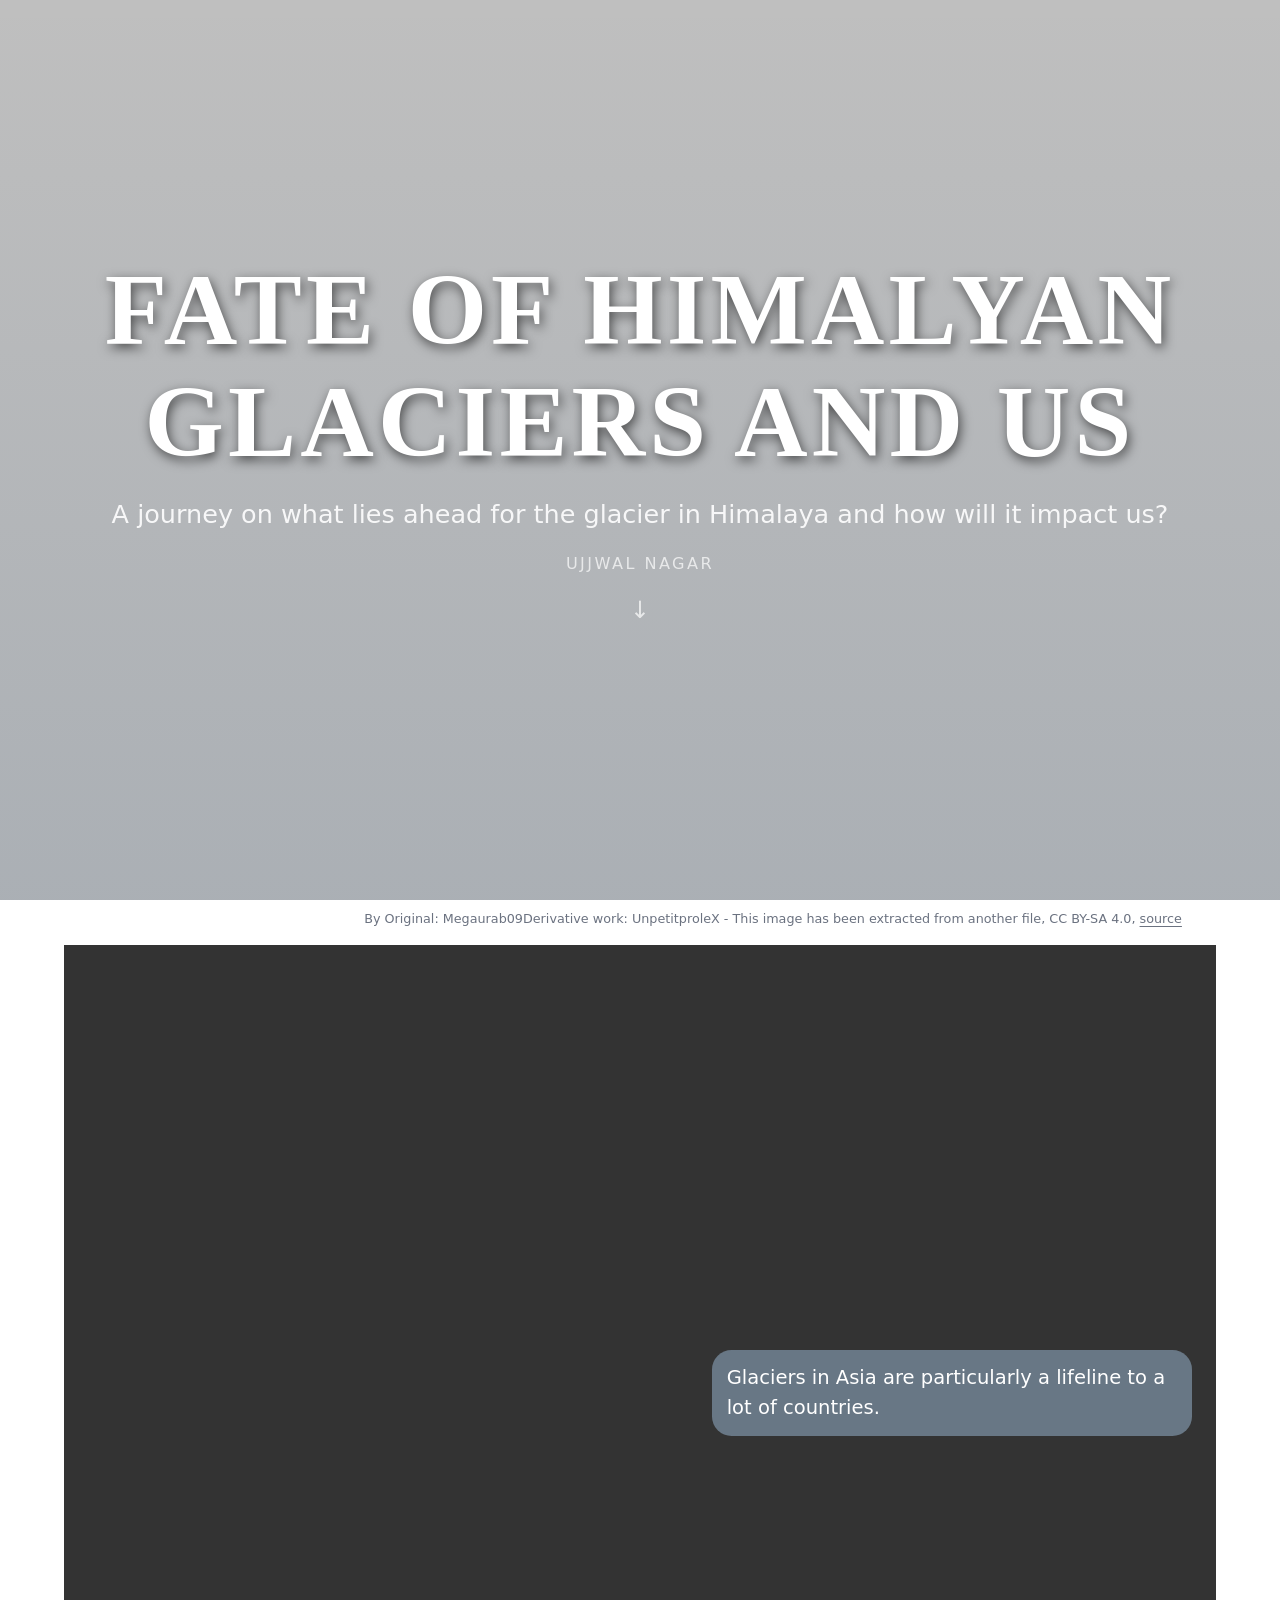
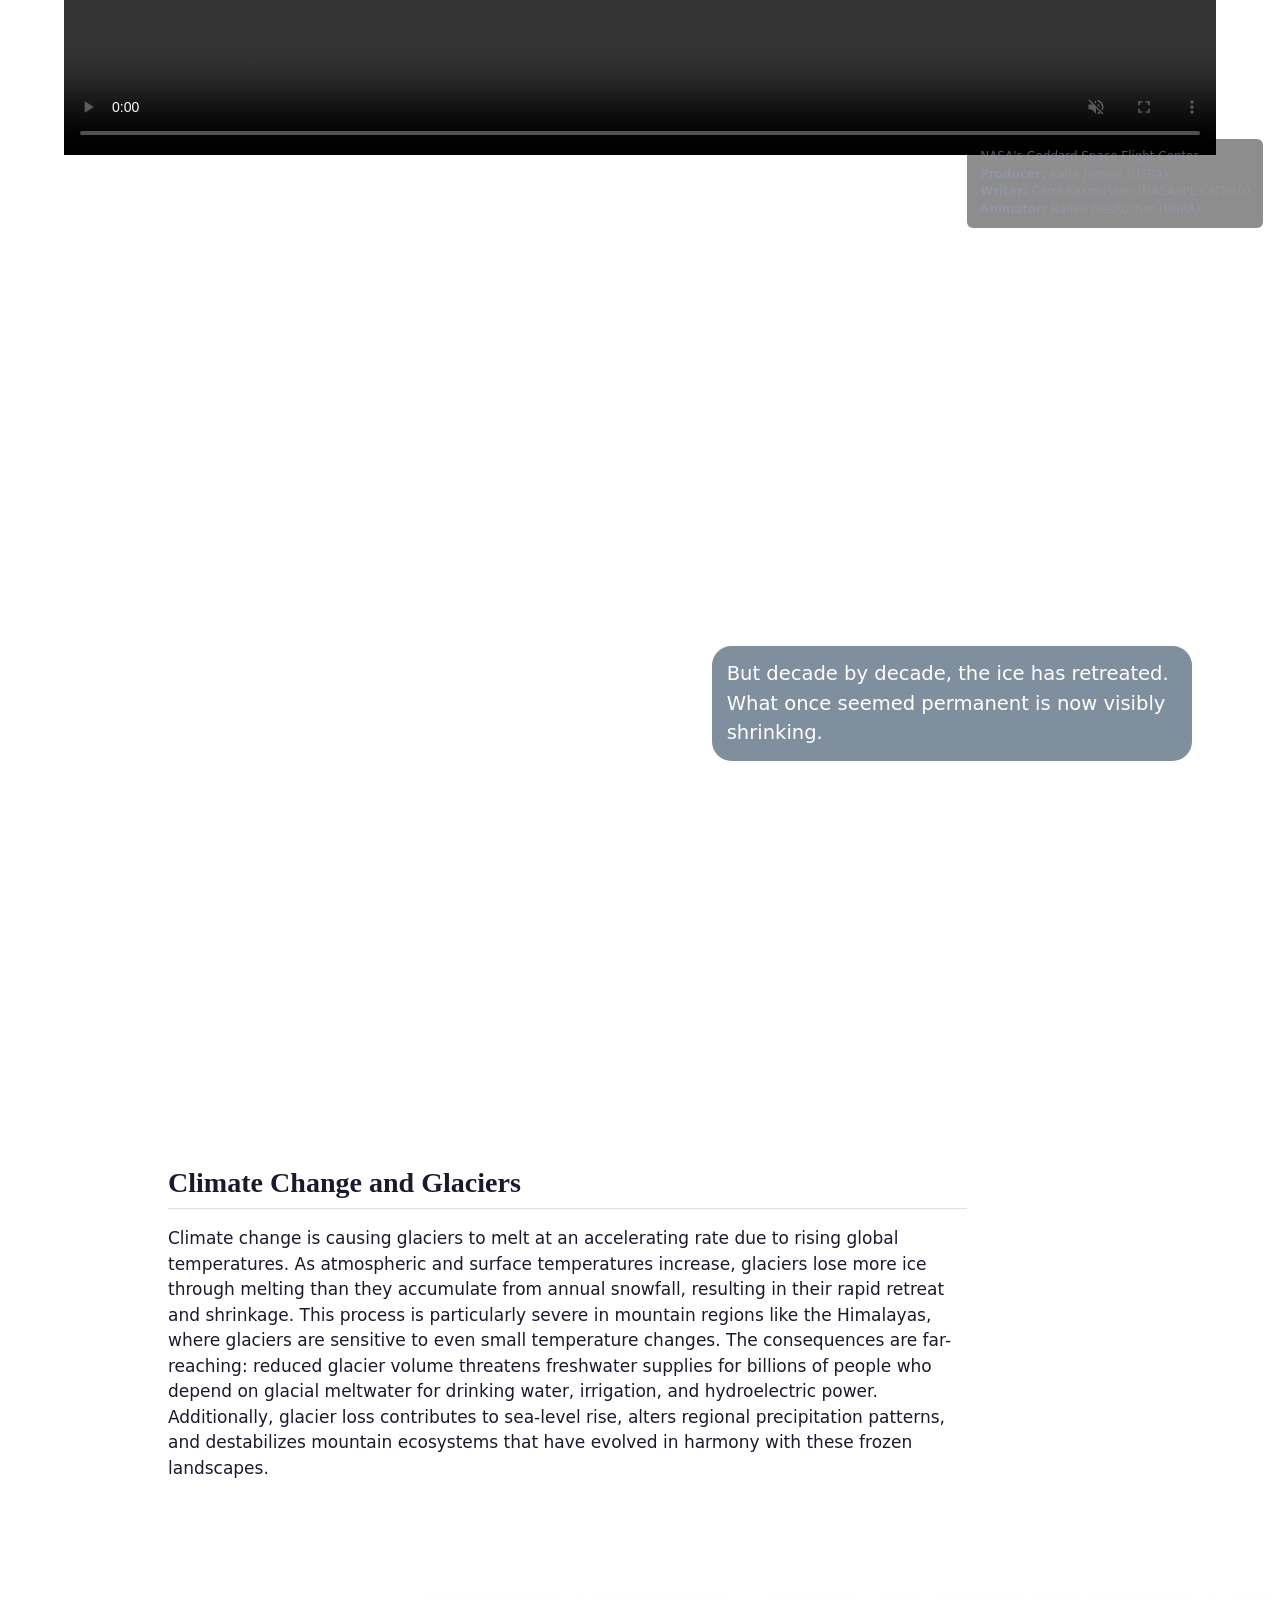
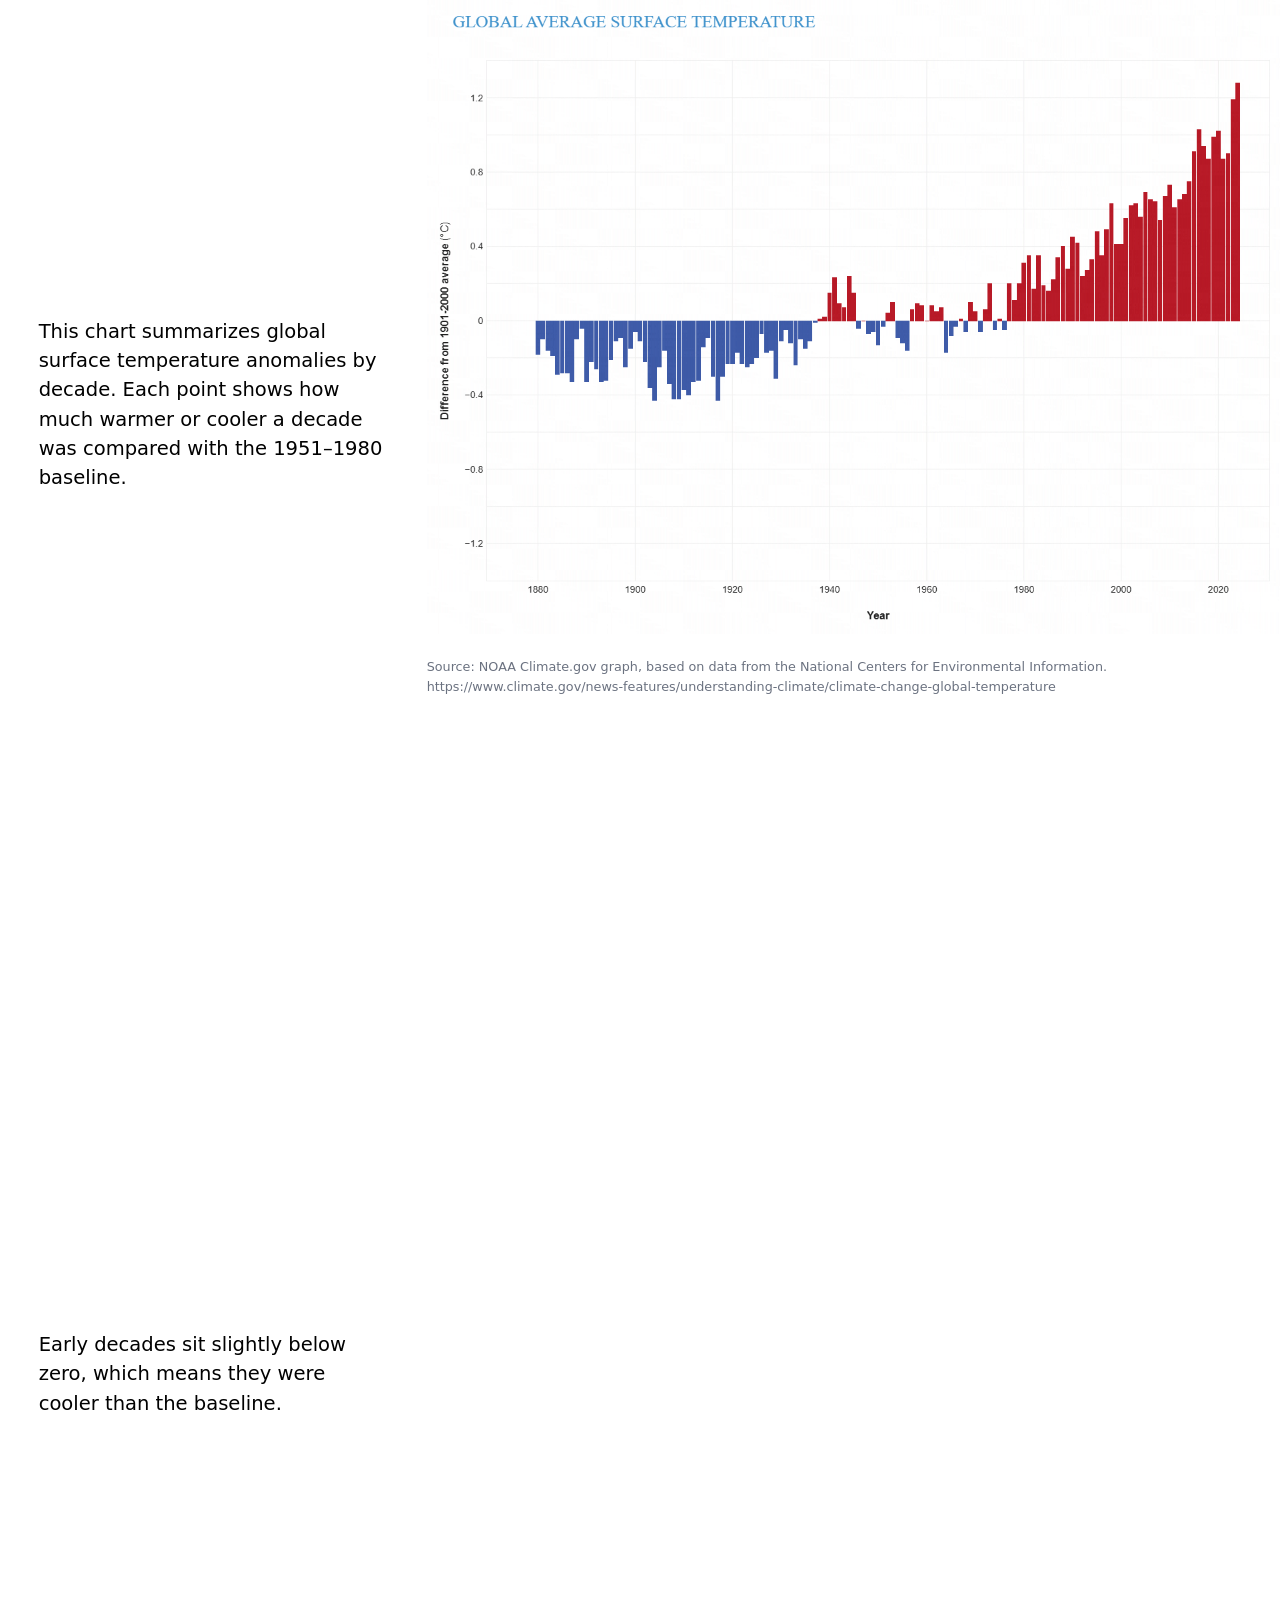
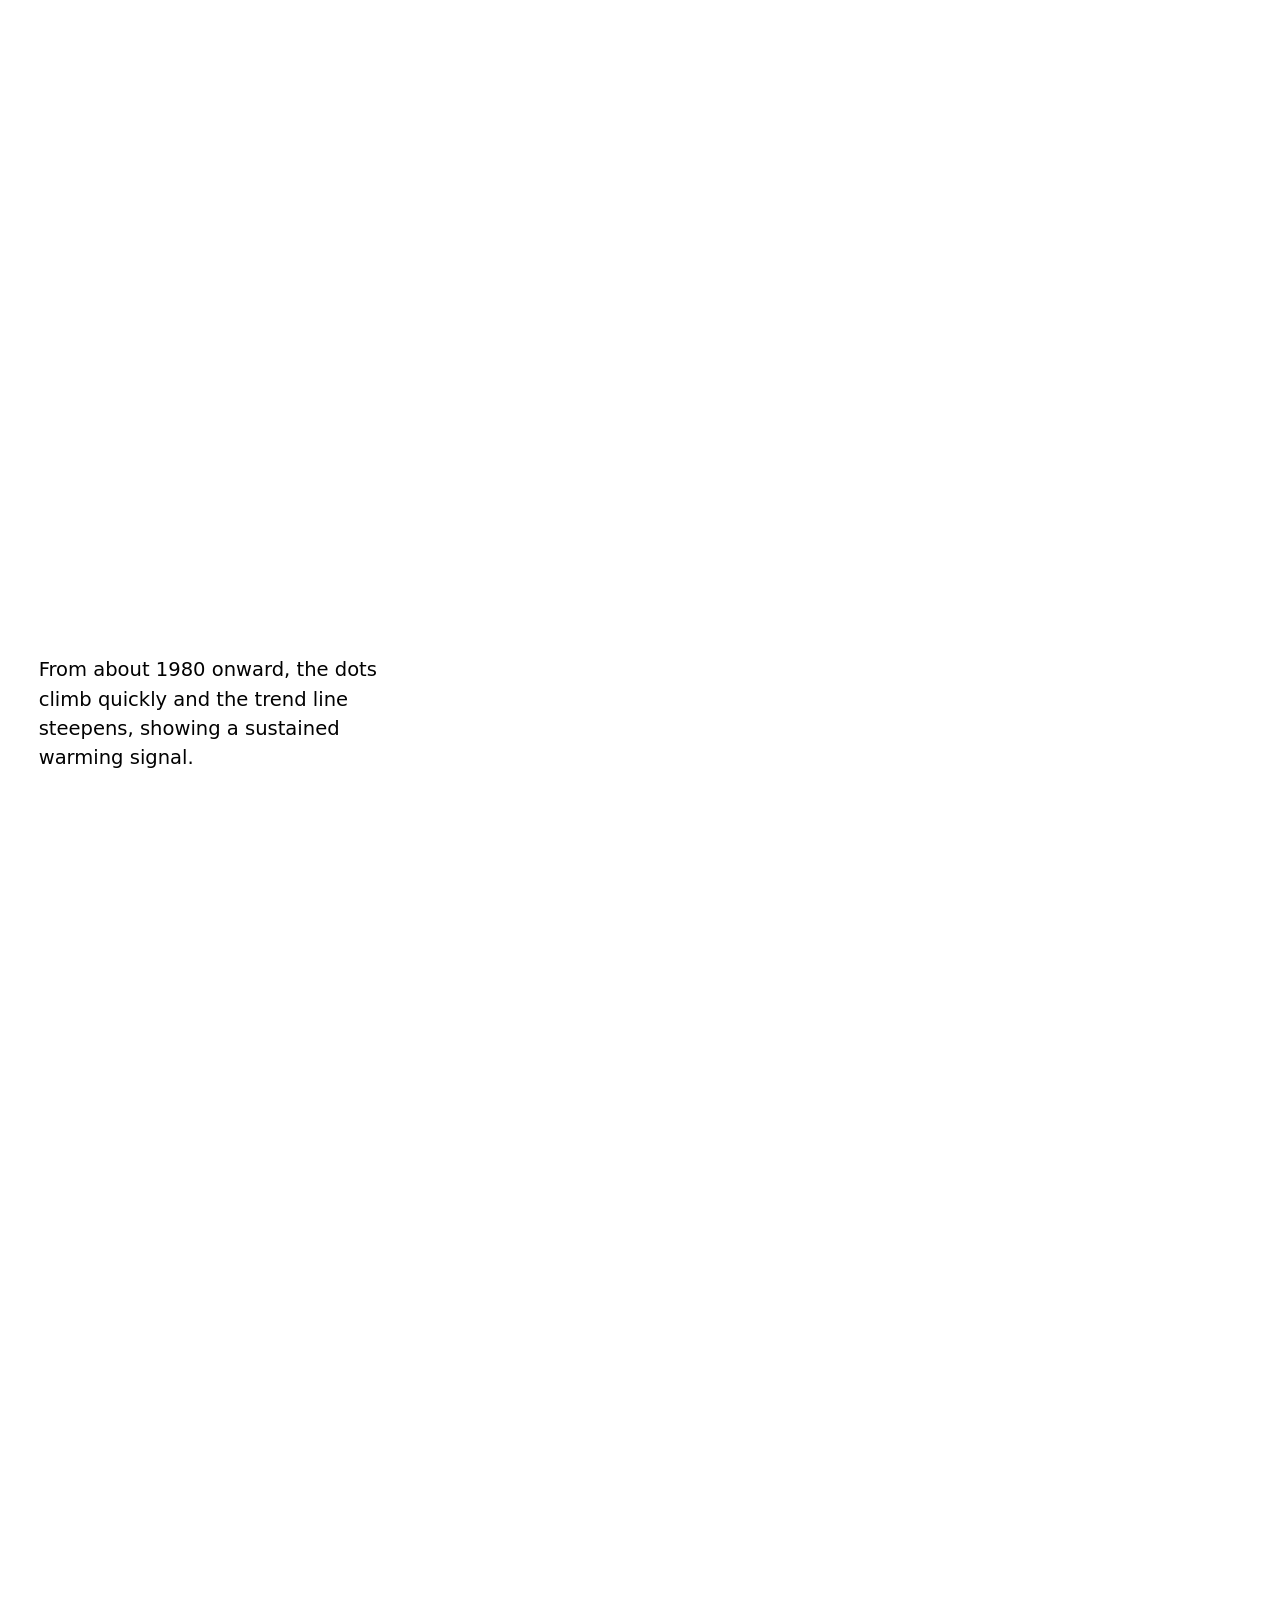
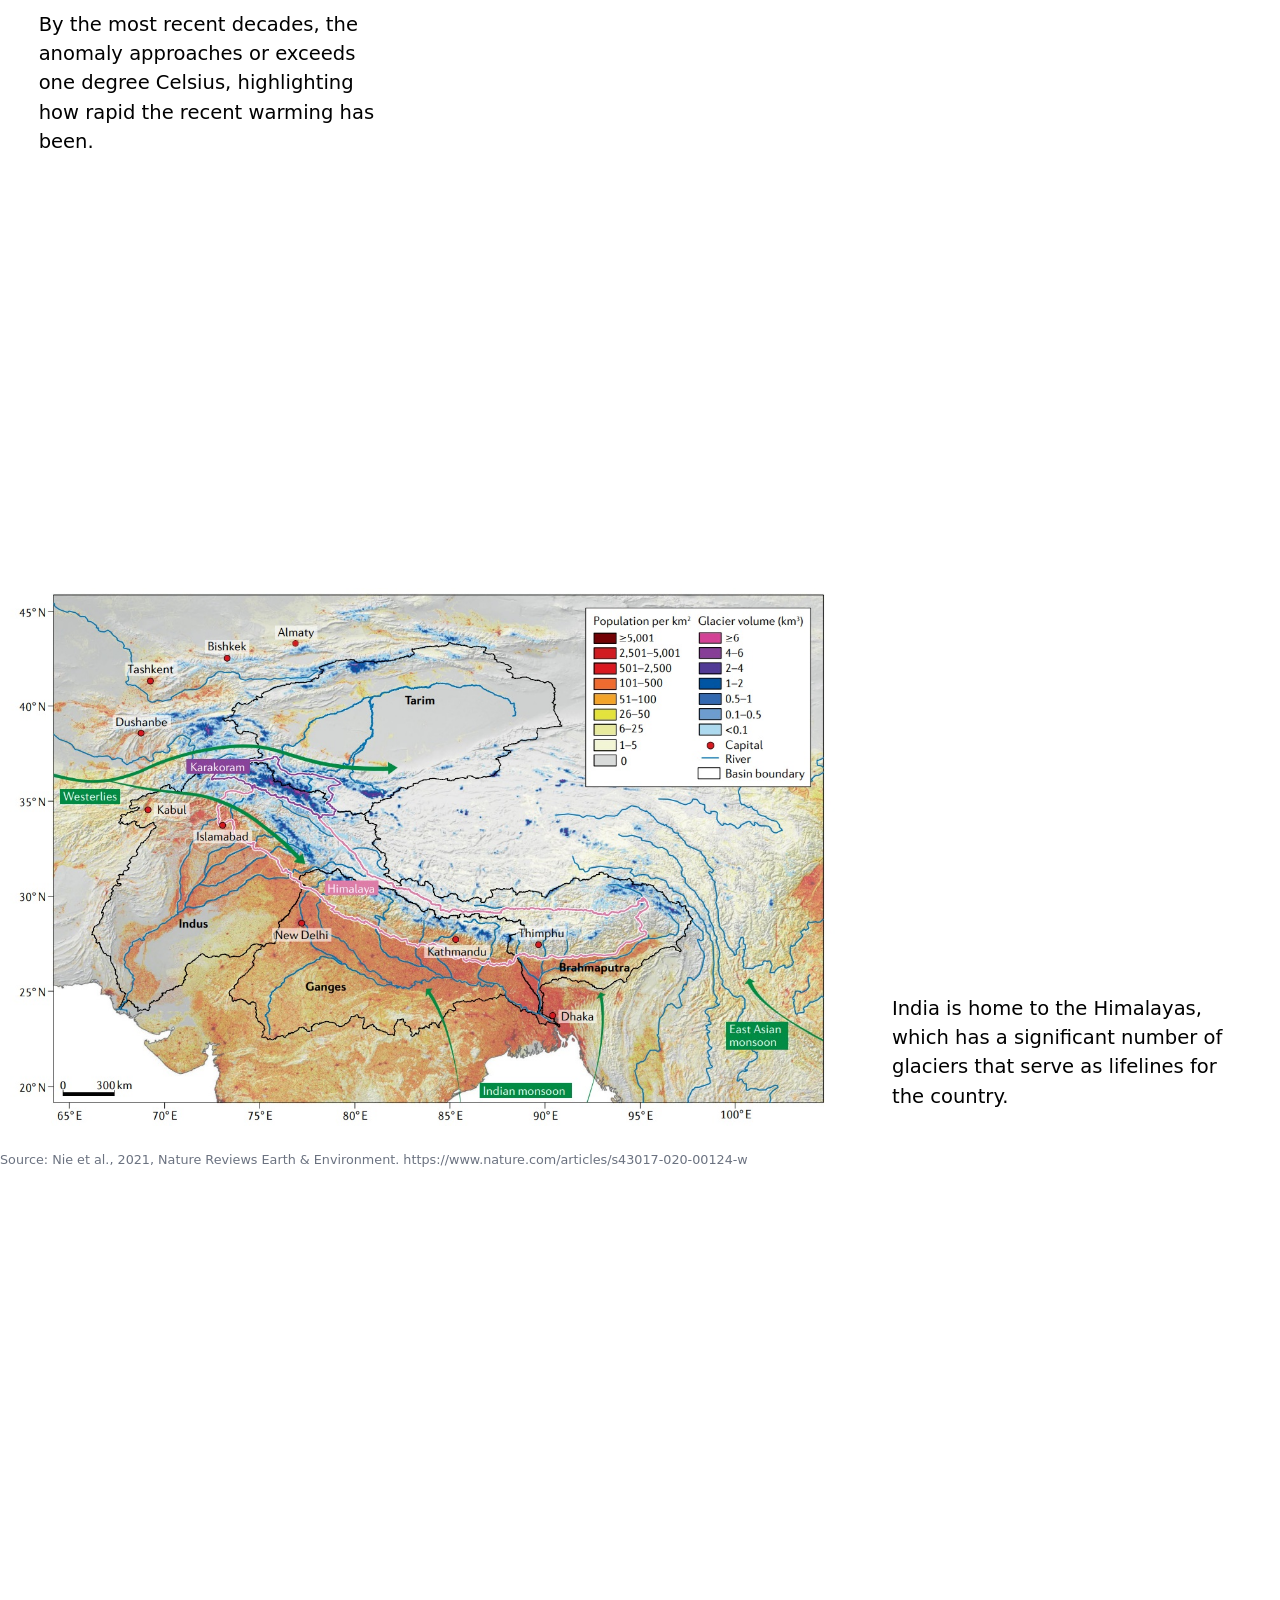
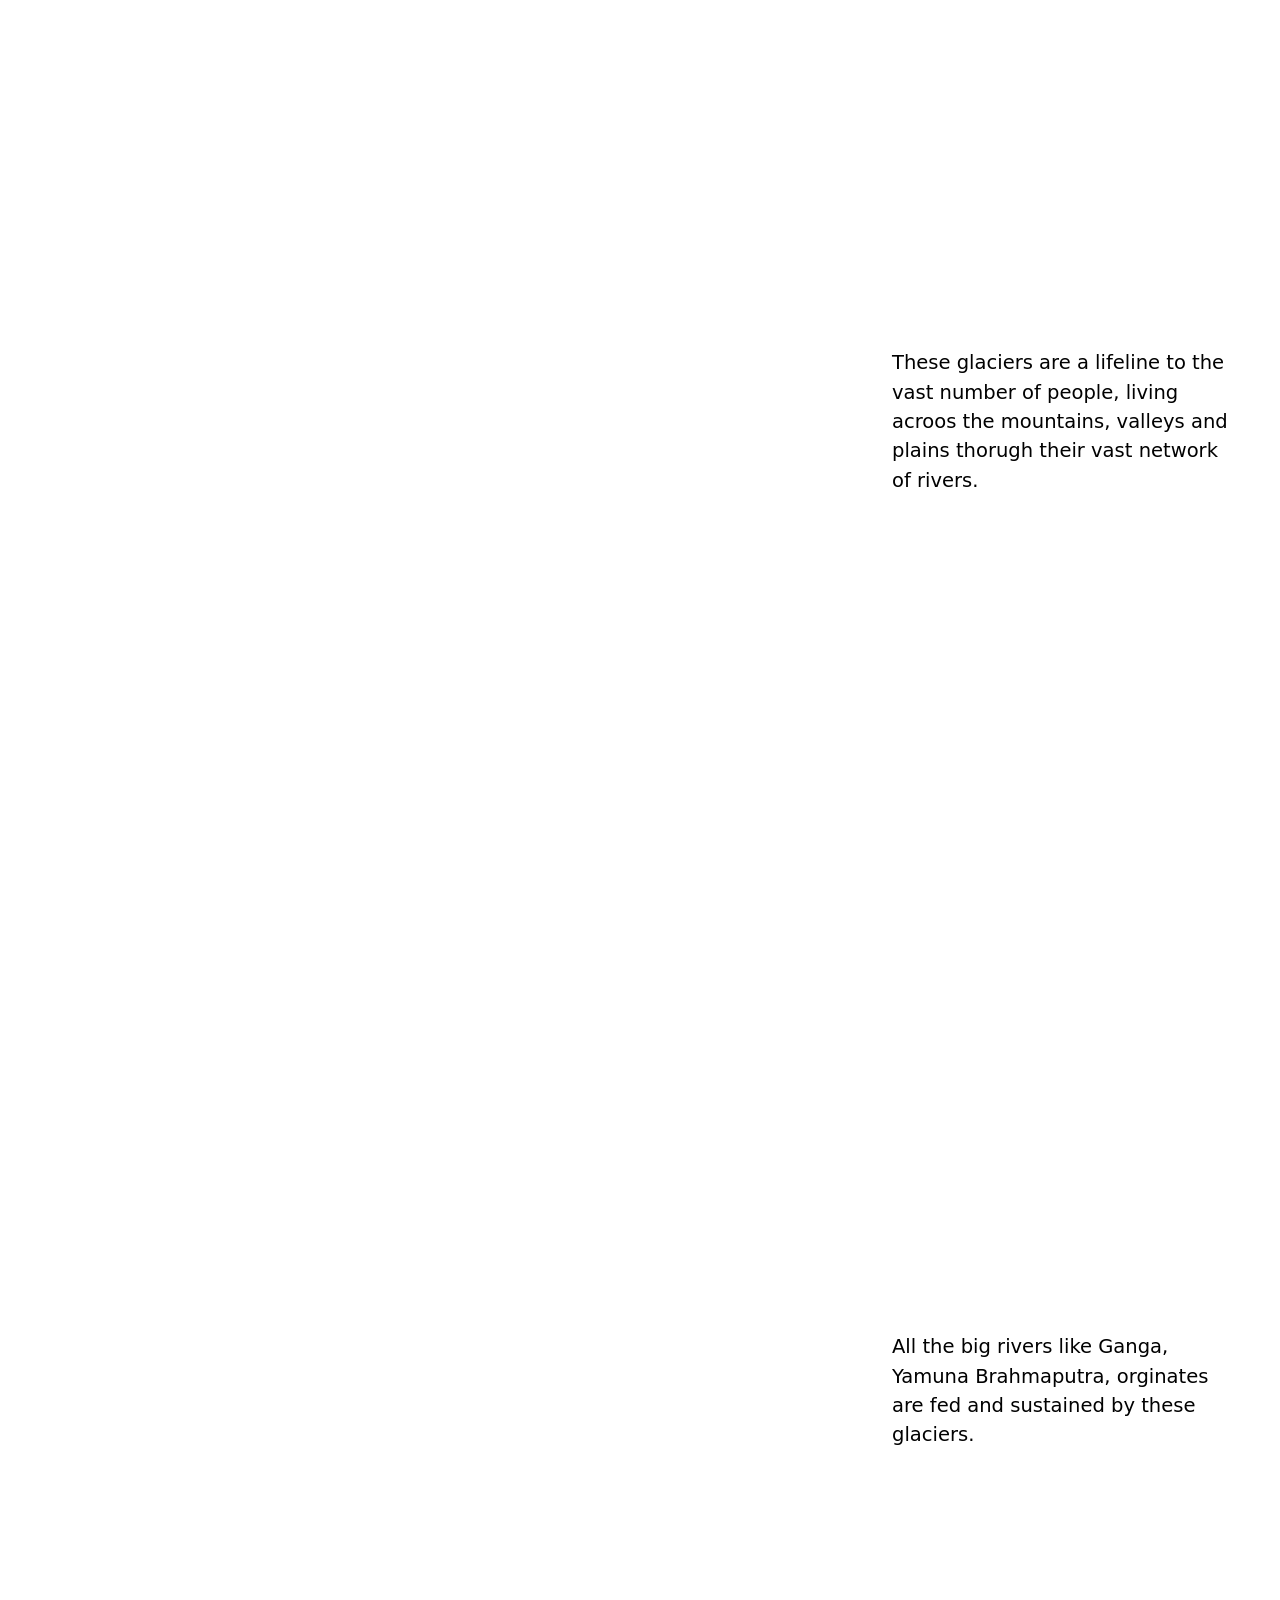
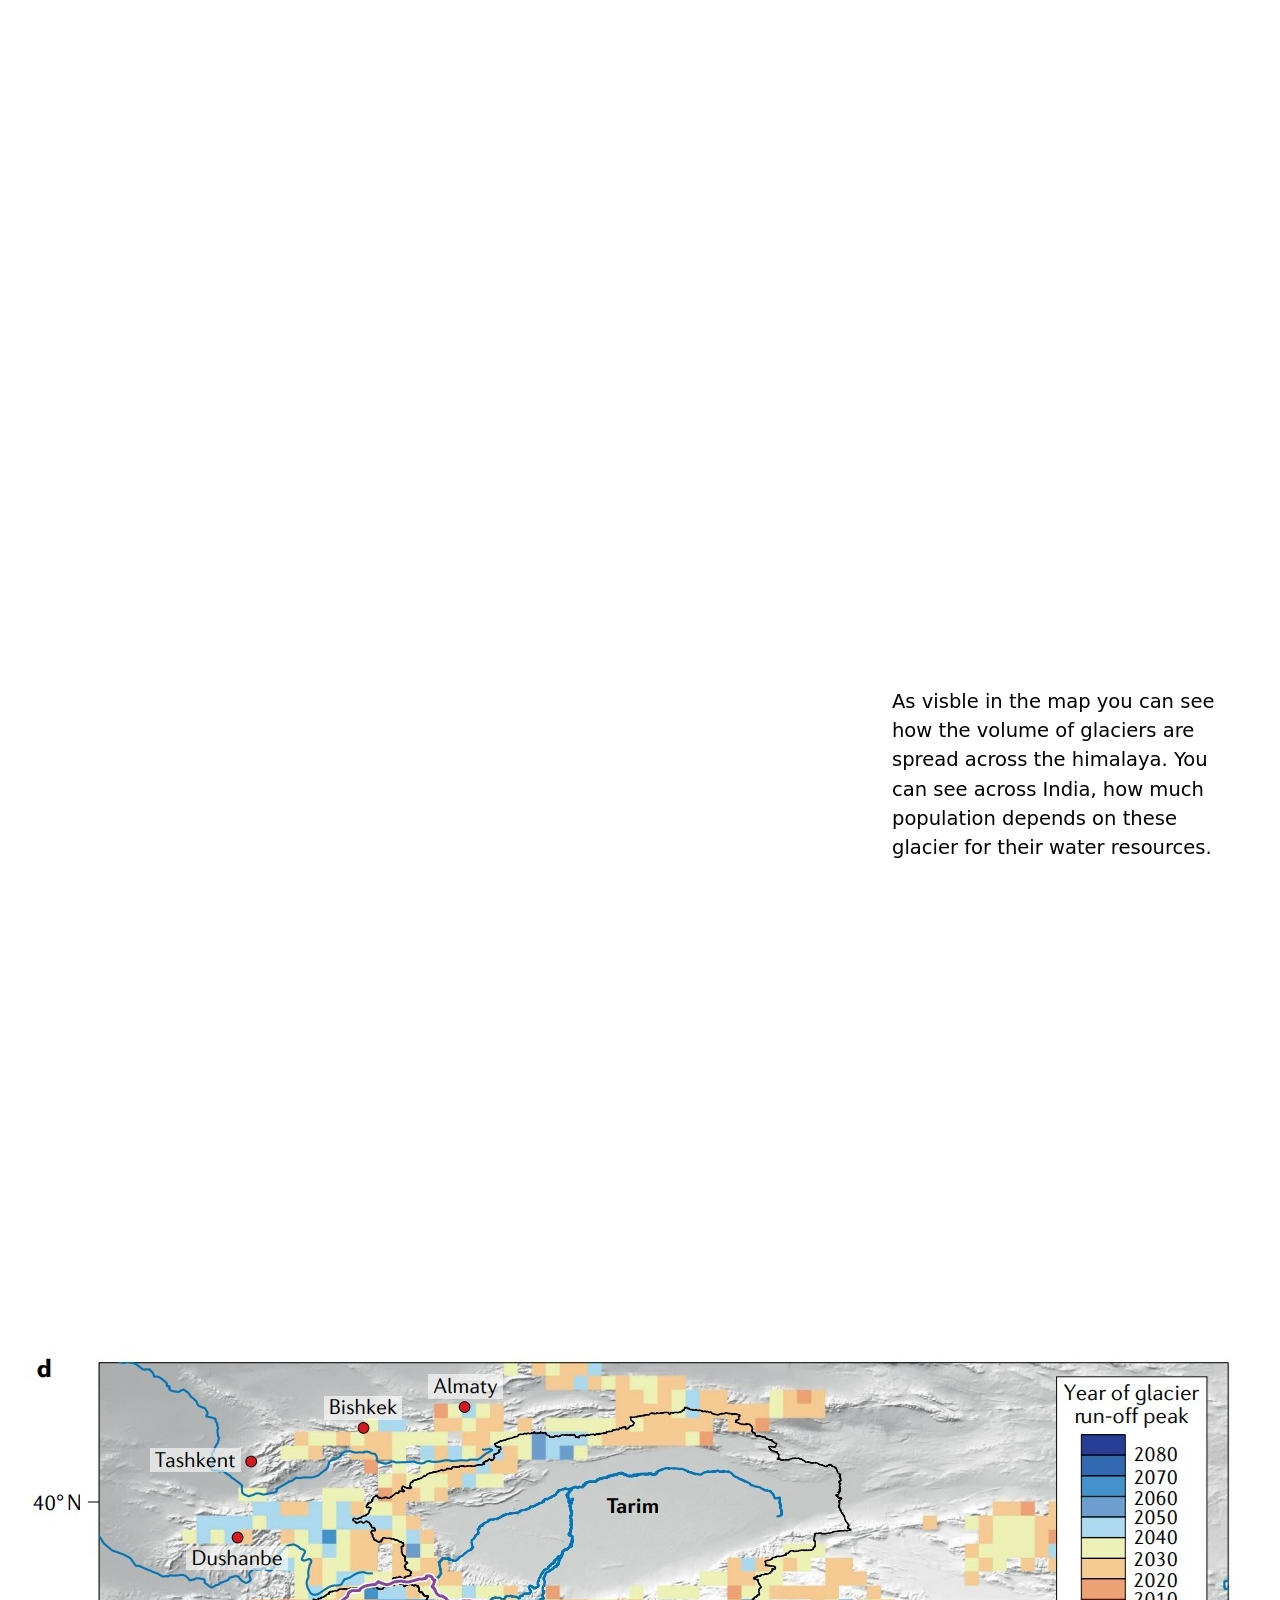
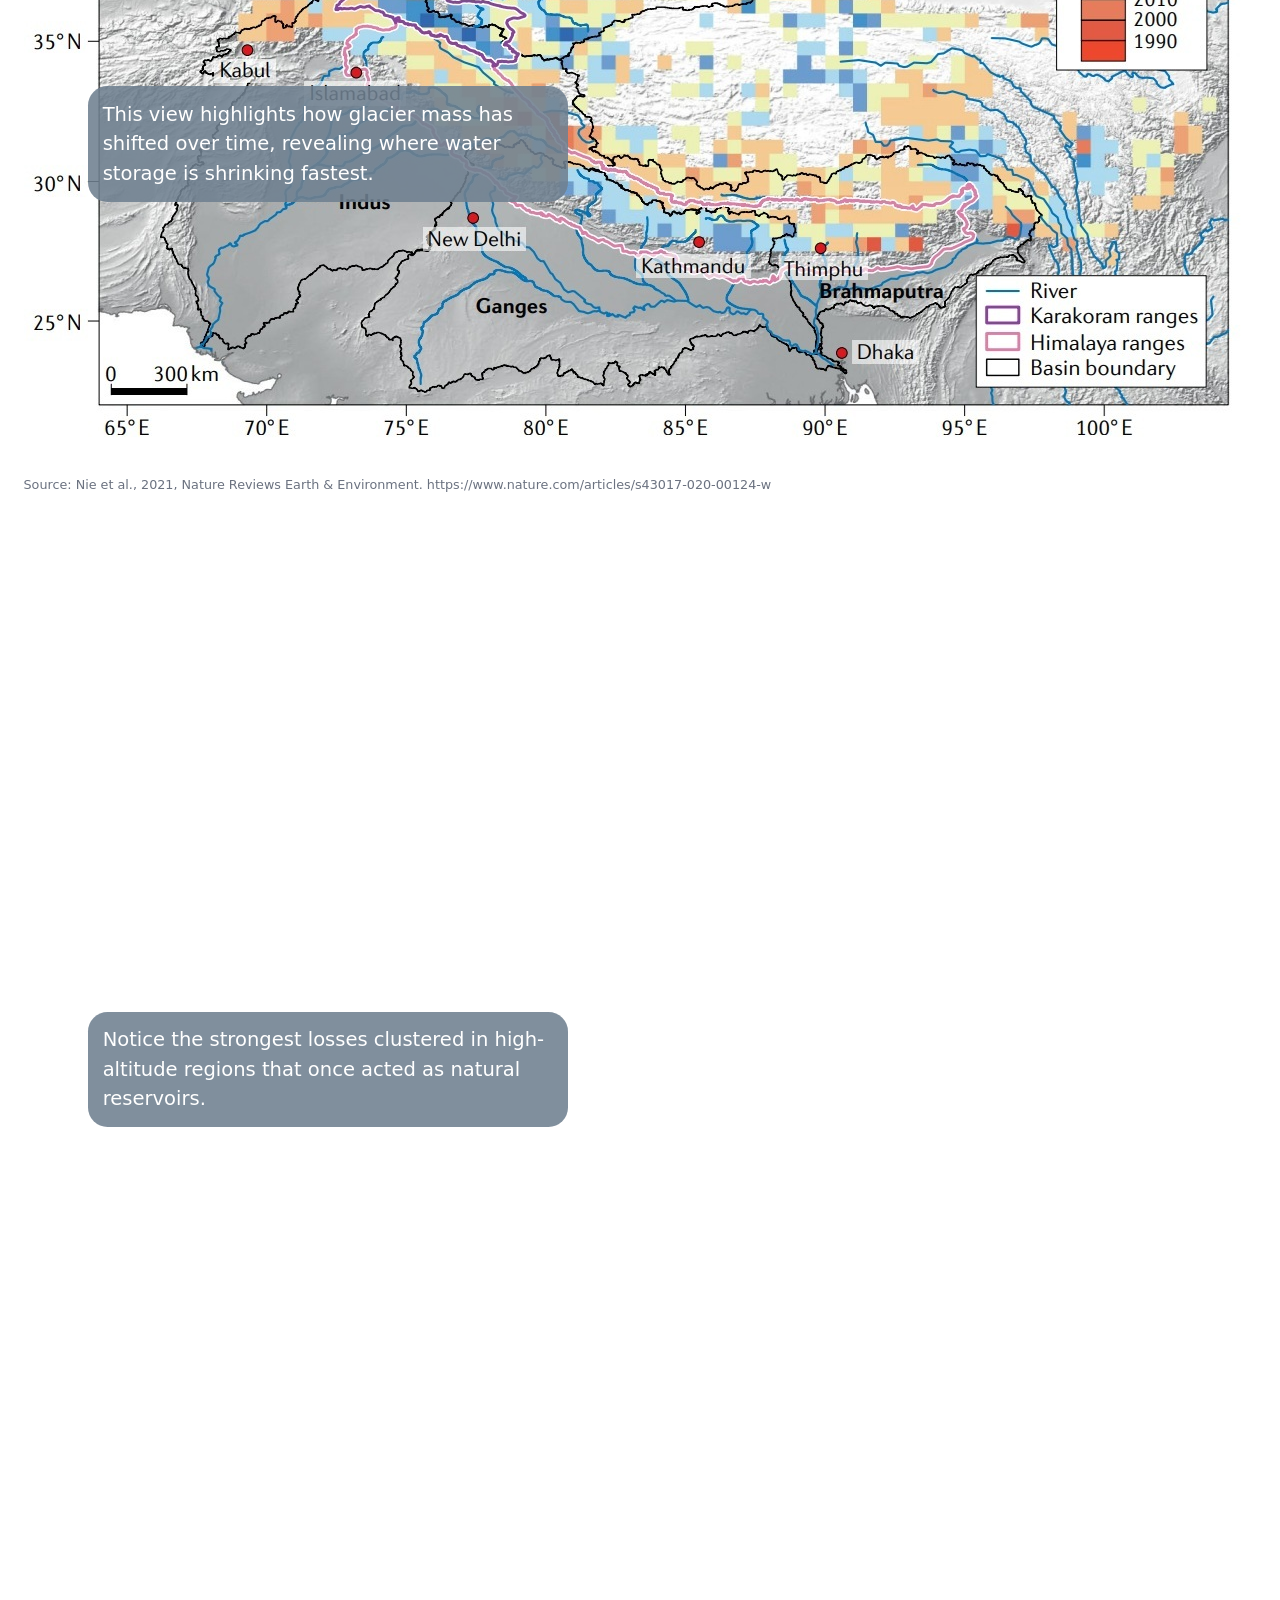
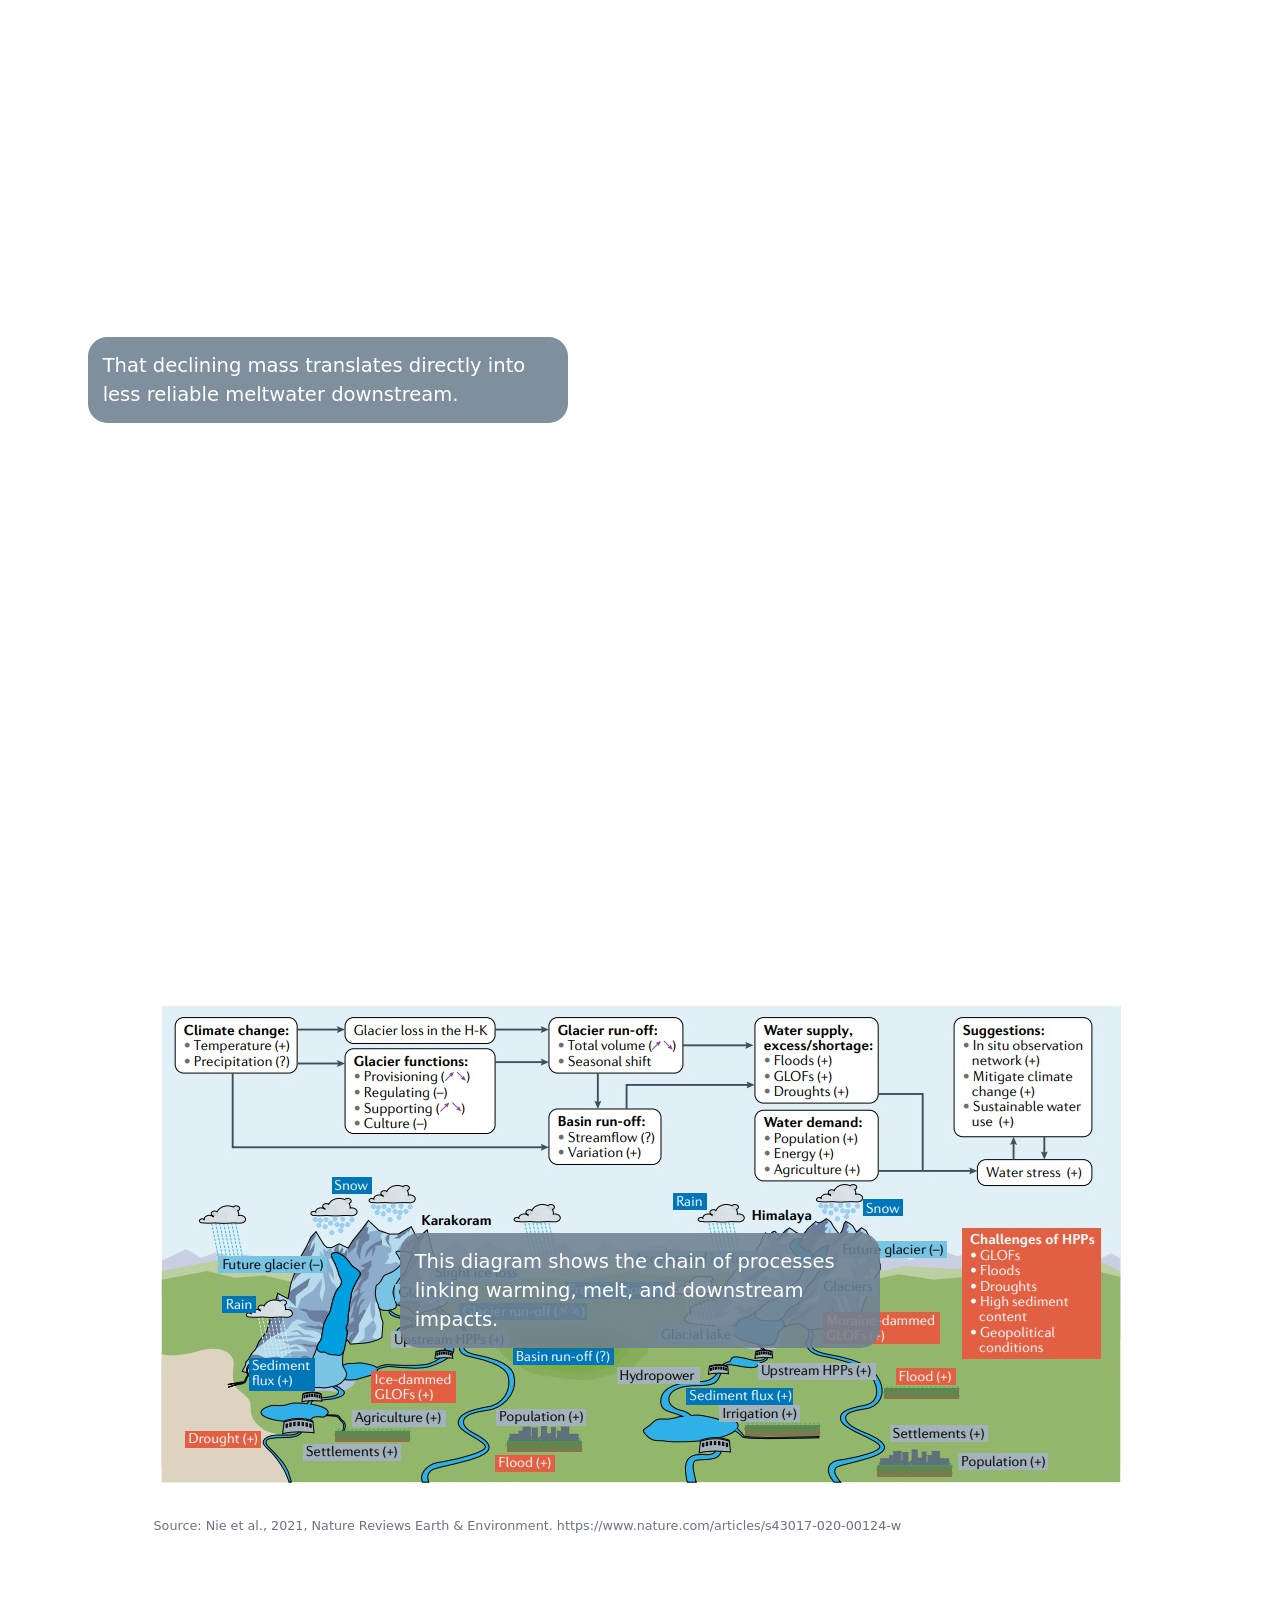
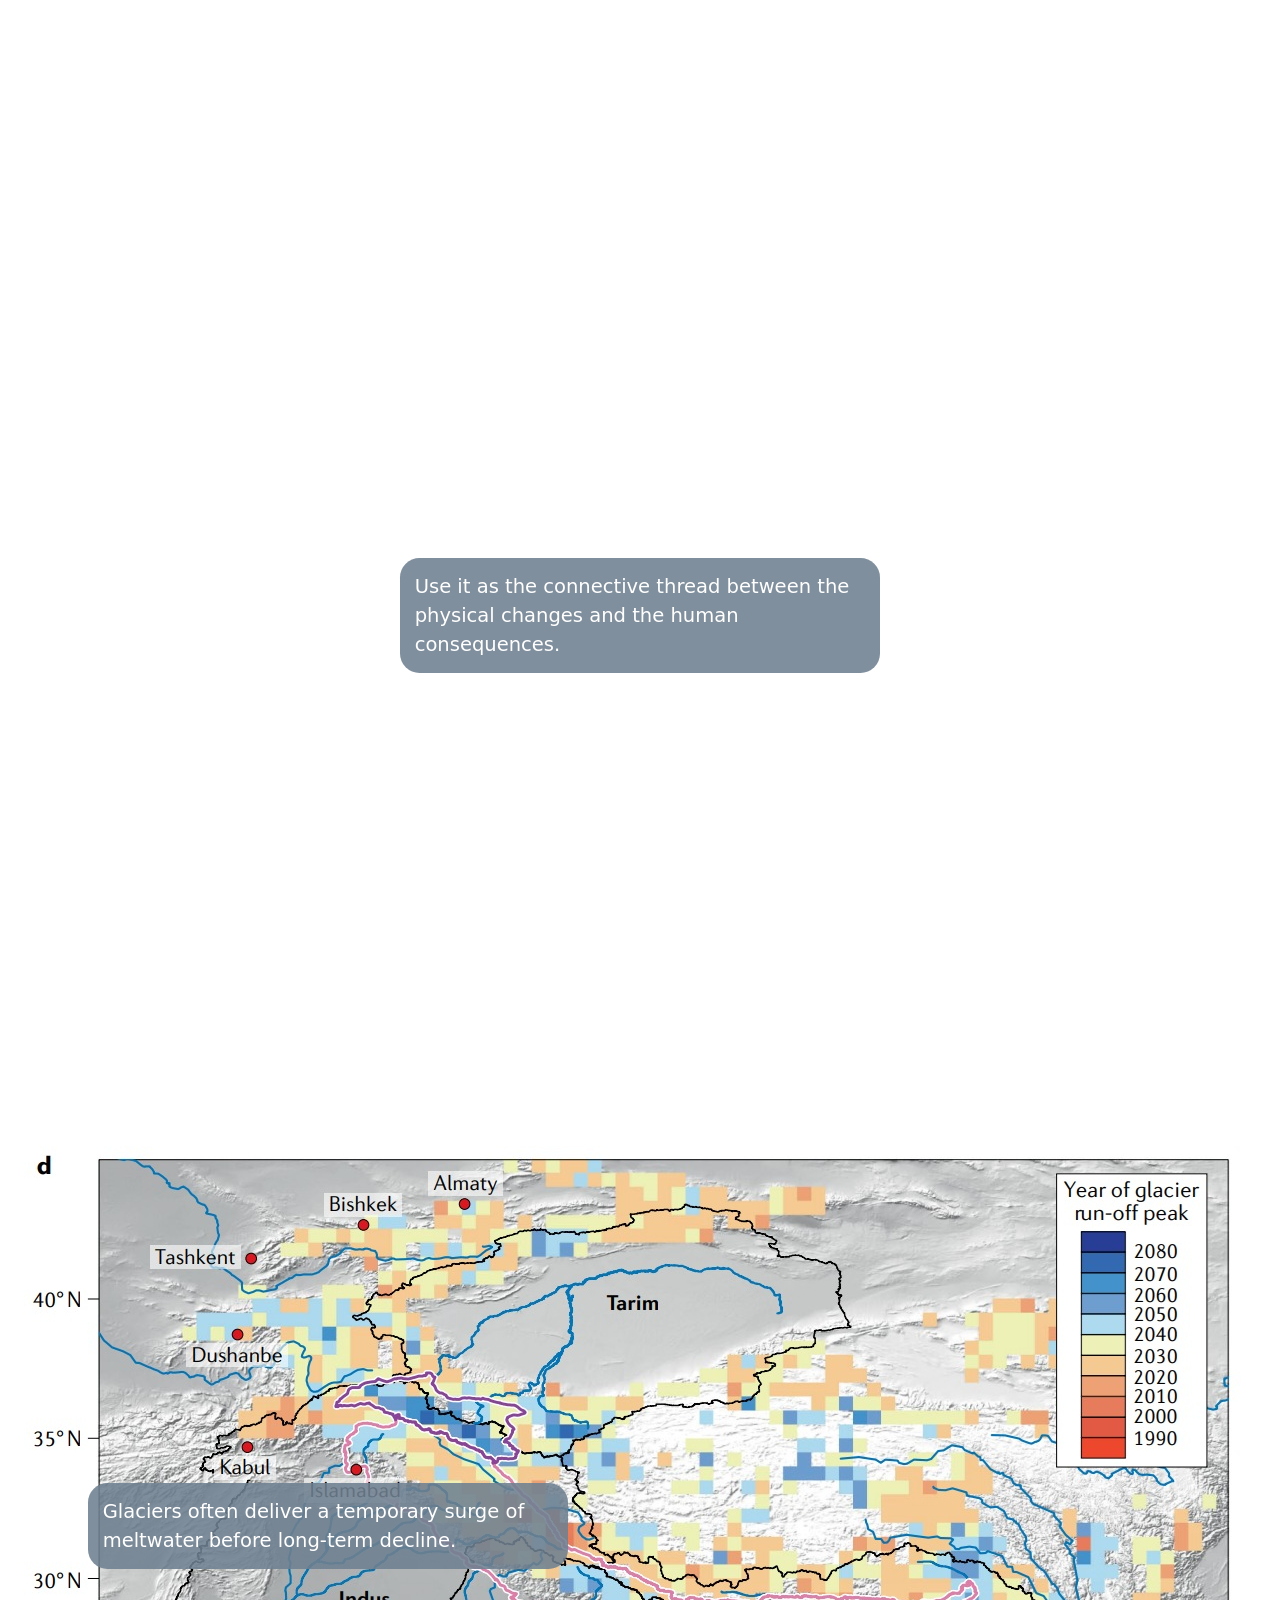
==== commit a98556db: "Built site for gh-pages" ====
--- a/index.html
+++ b/index.html
@@ -6,7 +6,7 @@
 
 <meta name="viewport" content="width=device-width, initial-scale=1.0, user-scalable=yes">
 
-<meta name="author" content="A. Student">
+<meta name="author" content="Ujjwal Nagar">
 <meta name="dcterms.date" content="2026-05-08">
 
 <title>Fate of Himalyan glaciers and us</title>
@@ -24,41 +24,6 @@
   width: 0.8em;
   margin: 0 0.8em 0.2em -1em; /* quarto-specific, see https://github.com/quarto-dev/quarto-cli/issues/4556 */ 
   vertical-align: middle;
-}
-/* CSS for syntax highlighting */
-html { -webkit-text-size-adjust: 100%; }
-pre > code.sourceCode { white-space: pre; position: relative; }
-pre > code.sourceCode > span { display: inline-block; line-height: 1.25; }
-pre > code.sourceCode > span:empty { height: 1.2em; }
-.sourceCode { overflow: visible; }
-code.sourceCode > span { color: inherit; text-decoration: inherit; }
-div.sourceCode { margin: 1em 0; }
-pre.sourceCode { margin: 0; }
-@media screen {
-div.sourceCode { overflow: auto; }
-}
-@media print {
-pre > code.sourceCode { white-space: pre-wrap; }
-pre > code.sourceCode > span { text-indent: -5em; padding-left: 5em; }
-}
-pre.numberSource code
-  { counter-reset: source-line 0; }
-pre.numberSource code > span
-  { position: relative; left: -4em; counter-increment: source-line; }
-pre.numberSource code > span > a:first-child::before
-  { content: counter(source-line);
-    position: relative; left: -1em; text-align: right; vertical-align: baseline;
-    border: none; display: inline-block;
-    -webkit-touch-callout: none; -webkit-user-select: none;
-    -khtml-user-select: none; -moz-user-select: none;
-    -ms-user-select: none; user-select: none;
-    padding: 0 4px; width: 4em;
-  }
-pre.numberSource { margin-left: 3em;  padding-left: 4px; }
-div.sourceCode
-  {   }
-@media screen {
-pre > code.sourceCode > span > a:first-child::before { text-decoration: underline; }
 }
 </style>
 
@@ -109,16 +74,12 @@
     "search-label": "Search"
   }
 }</script>
-<script type="module" src="site_libs/quarto-ojs/quarto-ojs-runtime.js"></script>
-<link href="site_libs/quarto-ojs/quarto-ojs.css" rel="stylesheet">
 <meta cr-debug-mode="false">
 <meta cr-remove-header-space="true">
 
 
 <link rel="stylesheet" href="site_libs/quarto-contrib/quarto-project/qmd-lab/closeread/closeread.css">
-<link rel="stylesheet" href="<style>
-body { font-family: 'Segoe UI', system-ui, sans-serif; }
-</style>">
+<link rel="stylesheet" href="styles/closeread.css">
 </head>
 
 <body class="quarto-light">
@@ -135,7 +96,7 @@
 <header id="title-block-header" class="quarto-title-block default">
 <div class="quarto-title">
 <h1 class="title">Fate of Himalyan glaciers and us</h1>
-<p class="subtitle lead">Stories of hope from around the world</p>
+<p class="subtitle lead">A journey on what lies ahead for the glacier in Himalaya and how will it impact us?</p>
 </div>
 
 
@@ -145,7 +106,7 @@
     <div>
     <div class="quarto-title-meta-heading">Author</div>
     <div class="quarto-title-meta-contents">
-             <p>A. Student </p>
+             <p>Ujjwal Nagar </p>
           </div>
   </div>
     
@@ -164,174 +125,30 @@
 </header>
 
 
-<div class="cell">
-<style type="text/css">
-body,
-.cr-section,
-.cr-sidebar,
-main {
-  font-family: 'Segoe UI', system-ui, -apple-system, sans-serif;
-  color: #1a1a2e;
-  background-color: #ffffff;
-}
-
-/* Narrative column must be transparent in overlay sections
-   so the sticky image shows through */
-.cr-section .narrative-col {
-  font-family: 'Segoe UI', system-ui, -apple-system, sans-serif;
-  color: #1a1a2e;
-}
-h1, h2, h3 { font-family: Georgia, 'Times New Roman', serif; }
-
-/* Let overlay sticky containers be transparent so the image shows */
-.cr-section .sticky-col-stack {
-  background-color: transparent !important;
-}
-
-/* Full-screen sticky images for overlay sections */
-#cr-glacier-wide,
-#cr-polar,
-#cr-volume {
-  width: 100%;
-  height: 100%;
-}
-
-#cr-glacier-wide figure,
-#cr-polar figure,
-#cr-volume figure {
-  margin: 0;
-  width: 100%;
-  height: 100%;
-}
-
-#cr-glacier-wide img,
-#cr-polar img,
-#cr-volume img {
-  width: 100%;
-  height: 100%;
-  object-fit: cover;
-}
-
-.video-container {
-  position: relative;
-  width: 100%;
-  height: 100%;
-}
-
-.video-credits {
-  position: absolute;
-  bottom: 1rem;
-  right: 1rem;
-  background: rgba(0, 0, 0, 0.6);
-  color: #e0e0e0;
-  font-size: 0.75rem;
-  line-height: 1.5;
-  padding: 0.5rem 0.75rem;
-  border-radius: 6px;
-}
-
-#cr-glacier-wide video {
-  width: 90%;
-  height: 90%;
-  object-fit: contain;
-  margin: auto;
-  display: block;
-}
-
-/* Hero title section */
-.hero-title {
-  position: relative;
-  width: 100vw;
-  height: 100vh;
-  display: flex;
-  flex-direction: column;
-  justify-content: center;
-  align-items: center;
-  text-align: center;
-  background: url('title.jpg') center/cover no-repeat;
-  color: #ffffff;
-  padding: 2rem;
-  margin-left: calc(-50vw + 50%);
-  overflow: hidden;
-}
-.hero-title::before {
-  content: "";
-  position: absolute;
-  inset: 0;
-  background: linear-gradient(
-    to bottom,
-    rgba(0, 0, 0, 0.25) 0%,
-    rgba(13, 27, 42, 0.35) 100%
-  );
-}
-.hero-title > * {
-  position: relative;
-  z-index: 1;
-}
-.hero-title .hero-heading {
-  font-family: Georgia, 'Times New Roman', serif;
-  font-size: clamp(3rem, 8vw, 6rem);
-  font-weight: 900;
-  letter-spacing: 0.04em;
-  text-transform: uppercase;
-  line-height: 1.1;
-  margin-bottom: 0.5rem;
-  text-shadow: 2px 4px 12px rgba(0, 0, 0, 0.6);
-}
-.hero-title .hero-subtitle {
-  font-size: clamp(1rem, 2.5vw, 1.5rem);
-  font-weight: 300;
-  max-width: 640px;
-  opacity: 0.9;
-  margin-top: 0.75rem;
-  line-height: 1.5;
-}
-.hero-title .hero-author {
-  margin-top: 2rem;
-  font-size: 0.95rem;
-  letter-spacing: 0.15em;
-  text-transform: uppercase;
-  opacity: 0.7;
-}
-.hero-title .scroll-hint {
-  margin-top: 3rem;
-  font-size: 1.4rem;
-  animation: bounce 2s infinite;
-  opacity: 0.7;
-}
-@keyframes bounce {
-  0%, 100% { transform: translateY(0); }
-  50% { transform: translateY(8px); }
-}
-</style>
-</div>
-<!-- ============================================================
-     TITLE
-     ============================================================ -->
+<!-- ============================================================
+  TITLE
+  ============================================================ -->
 <div class="hero-title">
 <p><span class="hero-heading">Fate of Himalyan Glaciers and Us</span></p>
 <p><span class="hero-subtitle">A journey on what lies ahead for the glacier in Himalaya and how will it impact us?</span></p>
 <p><span class="hero-author">Ujjwal Nagar</span></p>
 <p><span class="scroll-hint">↓</span></p>
 </div>
-<!-- ============================================================
-     SECTION 1 — The Big Picture (full-bleed image, overlay-center)
-     ============================================================ -->
+<p><span class="cr-source-note hero-image-credit" style="display:block; text-align:right; margin: 0.5rem 2vw 0 0; color:#6b7280; font-size:0.75rem;">By Original: Megaurab09Derivative work: UnpetitproleX - This image has been extracted from another file, CC BY-SA 4.0, <a href="https://commons.wikimedia.org/w/index.php?curid=175733659" target="_blank" style="color:#6b7280; text-decoration:underline;">source</a></span></p>
+<!-- ============================================================
+  SECTION 1 — The Big Picture (full-bleed image, overlay-center)
+  ============================================================ -->
+<!-- NASA Video -->
 <div class="cr-section cr-column-screen overlay-right">
 <div class="narrative-col">
 <div class="trigger new-trigger" data-focus-on="cr-glacier-wide">
 <div class="narrative">
-<p>In the early twentieth century, glaciers covered vast stretches of our mountain ranges. They fed rivers, sustained agriculture, and anchored entire ecosystems.</p>
+<p>Glaciers in Asia are particularly a lifeline to a lot of countries.</p>
 </div>
 </div>
 <div class="trigger new-trigger" data-focus-on="cr-glacier-wide">
 <div class="narrative">
 <p>But decade by decade, the ice has retreated. What once seemed permanent is now visibly shrinking.</p>
-</div>
-</div>
-<div class="trigger new-trigger" data-focus-on="cr-glacier-wide">
-<div class="narrative">
-<p>The scale of loss is difficult to grasp from a single photograph. To understand it, we need to look at the numbers.</p>
 </div>
 </div>
 </div>
@@ -339,10 +156,10 @@
 <div class="sticky-col-stack">
 <div id="cr-glacier-wide" class="sticky">
 <div class="video-container">
-  <video autoplay="" playsinline="">
+  <video autoplay="" muted="" playsinline="" preload="metadata" data-closeread-video="glacier">
     <source src="images/13243_Asian_Glaciers.webm" type="video/webm">
   </video>
-  <div class="video-credits">
+  <div class="video-credits cr-source-note">
     NASA's Goddard Space Flight Center<br>
     <strong>Producer:</strong> Katie Jepson (USRA)<br>
     <strong>Writer:</strong> Carol Rasmussen (NASA/JPL CalTech)<br>
@@ -353,351 +170,278 @@
 </div>
 </div>
 </div>
+<!-- About Climate Change and Glaciers -->
 <section id="climate-change-and-glaciers" class="level2">
 <h2 class="anchored" data-anchor-id="climate-change-and-glaciers">Climate Change and Glaciers</h2>
 <p>Climate change is causing glaciers to melt at an accelerating rate due to rising global temperatures. As atmospheric and surface temperatures increase, glaciers lose more ice through melting than they accumulate from annual snowfall, resulting in their rapid retreat and shrinkage. This process is particularly severe in mountain regions like the Himalayas, where glaciers are sensitive to even small temperature changes. The consequences are far-reaching: reduced glacier volume threatens freshwater supplies for billions of people who depend on glacial meltwater for drinking water, irrigation, and hydroelectric power. Additionally, glacier loss contributes to sea-level rise, alters regional precipitation patterns, and destabilizes mountain ecosystems that have evolved in harmony with these frozen landscapes.</p>
 <!-- ============================================================
-     SECTION 2 — Climate Change Temperature data
-     ============================================================ -->
+  SECTION 2 — Climate Change Temperature data
+  ============================================================ -->
 <div class="cr-section cr-column-screen sidebar-left">
 <div class="narrative-col">
 <div class="trigger new-trigger" data-focus-on="cr-temp-code">
 <div class="narrative">
-<p>Let’s examine how global average temperature has shifted over the last several decades using a simple R analysis.</p>
+<p>This chart summarizes global surface temperature anomalies by decade. Each point shows how much warmer or cooler a decade was compared with the 1951–1980 baseline.</p>
 </div>
 </div>
 <div class="trigger new-trigger" data-focus-on="cr-temp-code">
 <div class="narrative">
-<p>We start by loading libraries and creating a small dataset of decadal temperature anomalies relative to the 1951–1980 baseline.</p>
+<p>Early decades sit slightly below zero, which means they were cooler than the baseline.</p>
 </div>
 </div>
 <div class="trigger new-trigger" data-focus-on="cr-temp-code">
 <div class="narrative">
-<p>The real action is in the plot — mapping year to anomaly and drawing a smooth trend through the points.</p>
+<p>From about 1980 onward, the dots climb quickly and the trend line steepens, showing a sustained warming signal.</p>
 </div>
 </div>
 <div class="trigger new-trigger" data-focus-on="cr-temp-code">
 <div class="narrative">
-<p>Notice the sharp upward bend after 1980. That acceleration is the signature of modern climate change.</p>
+<p>By the most recent decades, the anomaly approaches or exceeds one degree Celsius, highlighting how rapid the recent warming has been.</p>
 </div>
 </div>
 </div>
 <div class="sticky-col">
 <div class="sticky-col-stack">
 <div id="cr-temp-code" class="sticky">
-<div class="cell">
-<div class="cell-output-display">
-<div>
-<figure class="figure">
-<p><img src="index_files/figure-html/unnamed-chunk-2-1.png" class="img-fluid figure-img" width="1344"></p>
-</figure>
-</div>
-</div>
-</div>
-</div>
-</div>
-</div>
-</div>
-<!-- ============================================================
-     SECTION 3 — How many glaciers are there in India/Himalaya
-     ============================================================ -->
-<div class="cr-section cr-column-screen overlay-center">
+<p><img src="images/graph_globalavgsurfacetemp.png" class="cr-fit-media img-fluid" style="width:100.0%" alt="Global surface temperature anomaly"></p>
+<p><span class="cr-source-note">Source: NOAA Climate.gov graph, based on data from the National Centers for Environmental Information. https://www.climate.gov/news-features/understanding-climate/climate-change-global-temperature</span></p>
+</div>
+</div>
+</div>
+</div>
+<!-- ============================================================
+  SECTION 3 — How many glaciers are there in India/Himalaya
+  ============================================================ -->
+<div class="cr-section cr-column-screen sidebar-right">
 <div class="narrative-col">
 <div class="trigger new-trigger" data-focus-on="cr-volume">
 <div class="narrative">
 <p>India is home to the Himalayas, which has a significant number of glaciers that serve as lifelines for the country.</p>
 </div>
 </div>
-<div class="trigger new-trigger" data-pan-to="18%, 15%" data-focus-on="cr-volume" data-scale-by="2">
+<div class="trigger new-trigger" data-scale-by="2" data-focus-on="cr-volume" data-pan-to="18%, 15%">
 <div class="narrative">
 <p>These glaciers are a lifeline to the vast number of people, living acroos the mountains, valleys and plains thorugh their vast network of rivers.</p>
 </div>
 </div>
-<div class="trigger new-trigger" data-pan-to="0%,-10%" data-focus-on="cr-volume" data-scale-by="2">
+<div class="trigger new-trigger" data-scale-by="2" data-focus-on="cr-volume" data-pan-to="0%,-10%">
 <div class="narrative">
 <p>All the big rivers like Ganga, Yamuna Brahmaputra, orginates are fed and sustained by these glaciers.</p>
+</div>
+</div>
+<div class="trigger new-trigger" data-focus-on="cr-volume">
+<div class="narrative">
+<p>As visble in the map you can see how the volume of glaciers are spread across the himalaya. You can see across India, how much population depends on these glacier for their water resources.</p>
 </div>
 </div>
 </div>
 <div class="sticky-col">
 <div class="sticky-col-stack">
 <div id="cr-volume" class="sticky">
-<p><img src="images/glacier_volume_pop.jpg" class="img-fluid" style="width:100.0%" alt="Glacier volume visualization"></p>
-</div>
-</div>
-</div>
-</div>
-<!-- ============================================================
-     SECTION 4 — The Poem (overlay-center, line-block sticky)
-     ============================================================ -->
-<div class="cr-section cr-column-screen sidebar">
-<div class="narrative-col">
-<div class="trigger new-trigger" data-focus-on="cr-poem">
-<div class="narrative">
-<p>Poetry has long been a way to reckon with loss. Here is a short verse about the glaciers.</p>
-</div>
-</div>
-<div class="trigger new-trigger" data-focus-on="cr-poem">
-<div class="narrative">
-<p>The opening couplet frames the landscape — <strong>ancient</strong> and <strong>patience</strong> anchor the tone.</p>
-</div>
-</div>
-<div class="trigger new-trigger" data-focus-on="cr-poem">
-<div class="narrative">
-<p>The middle lines turn from observation to elegy.</p>
-</div>
-</div>
-<div class="trigger new-trigger" data-focus-on="cr-poem">
-<div class="narrative">
-<p>And the closing line asks us to sit with what remains.</p>
-</div>
-</div>
-</div>
-<div class="sticky-col">
-<div class="sticky-col-stack">
-<div id="cr-poem" class="scale-to-fill sticky">
-<div class="line-block"><span id="lb1-1">The ice once held an <span id="cr-ancient">ancient</span> weight,</span><br>
-<span id="lb1-2">carved by centuries of <span id="cr-patience">patience</span>.</span><br>
-<span id="lb1-3">&nbsp;&nbsp;Now the rivers run too fast,</span><br>
-<span id="lb1-4">&nbsp;&nbsp;carrying memory downstream —</span><br>
-<span id="lb1-5">leaving only <span id="cr-silence">silence</span> on the rock.</span></div>
-</div>
-</div>
-</div>
-</div>
-<!-- ============================================================
-     SECTION 4 — Global Glacier Extinction
-     ============================================================ -->
-<div class="cr-section cr-column-screen overlay-right">
-<div class="narrative-col">
-<div class="trigger new-trigger" data-focus-on="cr-polar">
-<div class="narrative">
-<p>Glacial retreat doesn’t happen in isolation. It cascades through ecosystems, from alpine meadows to polar seas.</p>
-</div>
-</div>
-<div class="trigger new-trigger" data-focus-on="cr-polar">
-<div class="narrative">
-<p>Polar bears depend on sea ice for hunting. As ice platforms disappear earlier each spring, hunting seasons shorten and survival rates fall.</p>
-</div>
-</div>
-<div class="trigger new-trigger" data-focus-on="cr-polar">
-<div class="narrative">
-<p>The consequences ripple outward — through food webs, migration patterns, and Indigenous communities whose cultures are tied to the ice.</p>
-</div>
-</div>
-<div class="trigger new-trigger" data-focus-on="cr-polar">
-<div class="narrative">
-
-</div>
-</div>
-</div>
-<div class="sticky-col">
-<div class="sticky-col-stack">
-
-</div>
-</div>
-</div>
-<!-- ============================================================
-     SECTION 5 — A Key Quote (sidebar-right, blockquote sticky)
-     ============================================================ -->
-<div class="cr-section cr-column-screen sidebar-right">
-<div class="narrative-col">
-<div class="trigger">
-<div class="narrative">
-<p>Scientists have been sounding the alarm for decades. The words of glaciologists carry a particular weight — they have watched their subject of study vanish before their eyes.</p>
-</div>
-</div>
-<div class="trigger new-trigger" data-focus-on="cr-quote">
-<div class="narrative">
-<p>Consider this reflection from the field. It captures the emotional dimension of what is, at its core, a measurement problem.</p>
-<p>When your data points are disappearing, the science becomes personal.</p>
-</div>
-</div>
-<div class="trigger new-trigger" data-focus-on="cr-quote">
-<div class="narrative">
-
-</div>
-</div>
-<div class="trigger new-trigger" data-focus-on="cr-quote">
-<div class="narrative">
-
-</div>
-</div>
-</div>
-<div class="sticky-col">
-<div class="sticky-col-stack">
-<div id="cr-quote" class="sticky">
-<blockquote class="blockquote">
-<p>“A glacier is a library written in ice. Every year we lose another chapter — and we haven’t finished reading.”</p>
-<p>— Composite paraphrase of glaciologist reflections</p>
-</blockquote>
-</div>
-</div>
-</div>
-</div>
-<!-- ============================================================
-     SECTION 6 — Interactive scroll animation (overlay-left, OJS)
+<p><img src="images/glacier_volume_pop.jpg" class="cr-fit-media img-fluid" style="width:100.0%" alt="Glacier volume visualization"></p>
+<p><span class="cr-source-note">Source: Nie et al., 2021, Nature Reviews Earth &amp; Environment. https://www.nature.com/articles/s43017-020-00124-w</span></p>
+</div>
+</div>
+</div>
+</div>
+<!-- ============================================================
+     SECTION 3B — How much water do they provide
      ============================================================ -->
 <div class="cr-section cr-column-screen overlay-left">
 <div class="narrative-col">
-<div class="trigger">
-<div class="narrative">
-<p>Let’s visualise ice loss as you scroll. The blue circle below represents a glacier. Watch it shrink.</p>
-</div>
-</div>
-<div class="progress-block">
-<div class="trigger new-trigger" data-focus-on="cr-ice-viz">
-<div class="narrative">
-<p>In 1900 the glacier was vast — a seemingly permanent fixture of the landscape.</p>
-</div>
-</div>
-<div class="trigger new-trigger" data-focus-on="cr-ice-viz">
-<div class="narrative">
-<p>By mid-century, the edges had begun to recede. Scientists started systematic measurements.</p>
-</div>
-</div>
-<div class="trigger new-trigger" data-focus-on="cr-ice-viz">
-<div class="narrative">
-<p>The 1980s brought undeniable acceleration. Satellite imagery confirmed what field researchers had feared.</p>
-</div>
-</div>
-<div class="trigger new-trigger" data-focus-on="cr-ice-viz">
-<div class="narrative">
-<p>Today, barely a remnant remains. The glacier that once filled a valley now clings to a ridgeline.</p>
-</div>
+<div class="trigger new-trigger" data-focus-on="cr-mass-change">
+<div class="narrative">
+<p>This view highlights how glacier mass has shifted over time, revealing where water storage is shrinking fastest.</p>
+</div>
+</div>
+<div class="trigger new-trigger" data-focus-on="cr-mass-change">
+<div class="narrative">
+<p>Notice the strongest losses clustered in high-altitude regions that once acted as natural reservoirs.</p>
+</div>
+</div>
+<div class="trigger new-trigger" data-focus-on="cr-mass-change">
+<div class="narrative">
+<p>That declining mass translates directly into less reliable meltwater downstream.</p>
 </div>
 </div>
 </div>
 <div class="sticky-col">
 <div class="sticky-col-stack">
-<div id="cr-ice-viz" class="sticky">
-<div class="cell">
-<div class="code-copy-outer-scaffold"><div class="sourceCode cell-code hidden" id="cb1" data-startfrom="383" data-source-offset="0"><pre class="sourceCode js code-with-copy"><code class="sourceCode javascript" style="counter-reset: source-line 382;"><span id="cb1-383"><a href="#cb1-383" aria-hidden="true" tabindex="-1"></a>{</span>
-<span id="cb1-384"><a href="#cb1-384" aria-hidden="true" tabindex="-1"></a>  <span class="kw">const</span> w <span class="op">=</span> <span class="dv">400</span><span class="op">,</span> h <span class="op">=</span> <span class="dv">400</span><span class="op">;</span></span>
-<span id="cb1-385"><a href="#cb1-385" aria-hidden="true" tabindex="-1"></a>  <span class="kw">const</span> ctx <span class="op">=</span> DOM<span class="op">.</span><span class="fu">context2d</span>(w<span class="op">,</span> h)<span class="op">;</span></span>
-<span id="cb1-386"><a href="#cb1-386" aria-hidden="true" tabindex="-1"></a></span>
-<span id="cb1-387"><a href="#cb1-387" aria-hidden="true" tabindex="-1"></a>  <span class="co">// Shrinking radius as user scrolls</span></span>
-<span id="cb1-388"><a href="#cb1-388" aria-hidden="true" tabindex="-1"></a>  <span class="kw">const</span> maxR <span class="op">=</span> <span class="dv">170</span><span class="op">;</span></span>
-<span id="cb1-389"><a href="#cb1-389" aria-hidden="true" tabindex="-1"></a>  <span class="kw">const</span> minR <span class="op">=</span> <span class="dv">20</span><span class="op">;</span></span>
-<span id="cb1-390"><a href="#cb1-390" aria-hidden="true" tabindex="-1"></a>  <span class="kw">const</span> r <span class="op">=</span> maxR <span class="op">-</span> crProgressBlock <span class="op">*</span> (maxR <span class="op">-</span> minR)<span class="op">;</span></span>
-<span id="cb1-391"><a href="#cb1-391" aria-hidden="true" tabindex="-1"></a></span>
-<span id="cb1-392"><a href="#cb1-392" aria-hidden="true" tabindex="-1"></a>  <span class="co">// Background</span></span>
-<span id="cb1-393"><a href="#cb1-393" aria-hidden="true" tabindex="-1"></a>  ctx<span class="op">.</span><span class="at">fillStyle</span> <span class="op">=</span> <span class="st">"#0d1b2a"</span><span class="op">;</span></span>
-<span id="cb1-394"><a href="#cb1-394" aria-hidden="true" tabindex="-1"></a>  ctx<span class="op">.</span><span class="fu">fillRect</span>(<span class="dv">0</span><span class="op">,</span> <span class="dv">0</span><span class="op">,</span> w<span class="op">,</span> h)<span class="op">;</span></span>
-<span id="cb1-395"><a href="#cb1-395" aria-hidden="true" tabindex="-1"></a></span>
-<span id="cb1-396"><a href="#cb1-396" aria-hidden="true" tabindex="-1"></a>  <span class="co">// Ice circle</span></span>
-<span id="cb1-397"><a href="#cb1-397" aria-hidden="true" tabindex="-1"></a>  ctx<span class="op">.</span><span class="fu">beginPath</span>()<span class="op">;</span></span>
-<span id="cb1-398"><a href="#cb1-398" aria-hidden="true" tabindex="-1"></a>  ctx<span class="op">.</span><span class="fu">arc</span>(w <span class="op">/</span> <span class="dv">2</span><span class="op">,</span> h <span class="op">/</span> <span class="dv">2</span><span class="op">,</span> r<span class="op">,</span> <span class="dv">0</span><span class="op">,</span> <span class="dv">2</span> <span class="op">*</span> <span class="bu">Math</span><span class="op">.</span><span class="cn">PI</span>)<span class="op">;</span></span>
-<span id="cb1-399"><a href="#cb1-399" aria-hidden="true" tabindex="-1"></a>  <span class="kw">const</span> blue <span class="op">=</span> <span class="bu">Math</span><span class="op">.</span><span class="fu">round</span>(<span class="dv">200</span> <span class="op">+</span> crProgressBlock <span class="op">*</span> <span class="dv">55</span>)<span class="op">;</span></span>
-<span id="cb1-400"><a href="#cb1-400" aria-hidden="true" tabindex="-1"></a>  ctx<span class="op">.</span><span class="at">fillStyle</span> <span class="op">=</span> <span class="vs">`rgba(</span><span class="sc">${</span>blue<span class="sc">}</span><span class="vs">, 230, 255, 0.6)`</span><span class="op">;</span></span>
-<span id="cb1-401"><a href="#cb1-401" aria-hidden="true" tabindex="-1"></a>  ctx<span class="op">.</span><span class="fu">fill</span>()<span class="op">;</span></span>
-<span id="cb1-402"><a href="#cb1-402" aria-hidden="true" tabindex="-1"></a>  ctx<span class="op">.</span><span class="at">strokeStyle</span> <span class="op">=</span> <span class="st">"rgba(255,255,255,0.4)"</span><span class="op">;</span></span>
-<span id="cb1-403"><a href="#cb1-403" aria-hidden="true" tabindex="-1"></a>  ctx<span class="op">.</span><span class="at">lineWidth</span> <span class="op">=</span> <span class="dv">2</span><span class="op">;</span></span>
-<span id="cb1-404"><a href="#cb1-404" aria-hidden="true" tabindex="-1"></a>  ctx<span class="op">.</span><span class="fu">stroke</span>()<span class="op">;</span></span>
-<span id="cb1-405"><a href="#cb1-405" aria-hidden="true" tabindex="-1"></a></span>
-<span id="cb1-406"><a href="#cb1-406" aria-hidden="true" tabindex="-1"></a>  <span class="co">// Label</span></span>
-<span id="cb1-407"><a href="#cb1-407" aria-hidden="true" tabindex="-1"></a>  <span class="kw">const</span> pct <span class="op">=</span> <span class="bu">Math</span><span class="op">.</span><span class="fu">round</span>((<span class="dv">1</span> <span class="op">-</span> crProgressBlock) <span class="op">*</span> <span class="dv">100</span>)<span class="op">;</span></span>
-<span id="cb1-408"><a href="#cb1-408" aria-hidden="true" tabindex="-1"></a>  ctx<span class="op">.</span><span class="at">fillStyle</span> <span class="op">=</span> <span class="st">"#ffffff"</span><span class="op">;</span></span>
-<span id="cb1-409"><a href="#cb1-409" aria-hidden="true" tabindex="-1"></a>  ctx<span class="op">.</span><span class="at">font</span> <span class="op">=</span> <span class="st">"bold 22px system-ui"</span><span class="op">;</span></span>
-<span id="cb1-410"><a href="#cb1-410" aria-hidden="true" tabindex="-1"></a>  ctx<span class="op">.</span><span class="at">textAlign</span> <span class="op">=</span> <span class="st">"center"</span><span class="op">;</span></span>
-<span id="cb1-411"><a href="#cb1-411" aria-hidden="true" tabindex="-1"></a>  ctx<span class="op">.</span><span class="fu">fillText</span>(<span class="vs">`</span><span class="sc">${</span>pct<span class="sc">}</span><span class="vs">% remaining`</span><span class="op">,</span> w <span class="op">/</span> <span class="dv">2</span><span class="op">,</span> h <span class="op">/</span> <span class="dv">2</span> <span class="op">+</span> <span class="dv">6</span>)<span class="op">;</span></span>
-<span id="cb1-412"><a href="#cb1-412" aria-hidden="true" tabindex="-1"></a></span>
-<span id="cb1-413"><a href="#cb1-413" aria-hidden="true" tabindex="-1"></a>  <span class="cf">return</span> ctx<span class="op">.</span><span class="at">canvas</span><span class="op">;</span></span>
-<span id="cb1-414"><a href="#cb1-414" aria-hidden="true" tabindex="-1"></a>}</span></code></pre></div><button title="Copy to Clipboard" class="code-copy-button"><i class="bi"></i></button></div>
-<div class="cell-output cell-output-display">
-<div id="ojs-cell-1" data-nodetype="expression">
-
-</div>
-</div>
-</div>
-</div>
-</div>
-</div>
-</div>
-<!-- ============================================================
-     SECTION 7 — Scroll-state dashboard (sidebar-left, OJS)
-     ============================================================ -->
-<div class="cr-section cr-column-screen sidebar-left">
+<div id="cr-mass-change" class="sticky">
+<p><img src="images/glacier_mass_change.jpg" class="img-fluid" style="width:100.0%" alt="Glacier mass change across the Himalaya"></p>
+<p><span class="cr-source-note">Source: Nie et al., 2021, Nature Reviews Earth &amp; Environment. https://www.nature.com/articles/s43017-020-00124-w</span></p>
+</div>
+</div>
+</div>
+</div>
+<!-- ============================================================
+  SECTION 4 — Glacier Change Process
+  ============================================================ -->
+<div class="cr-section cr-column-screen overlay-center">
 <div class="narrative-col">
-<div class="trigger">
-<div class="narrative">
-<p>Finally, here is a live view of the scroll variables Closeread exposes to OJS — useful for debugging and building custom animations.</p>
-</div>
-</div>
-<div class="trigger new-trigger" data-focus-on="cr-dashboard">
-<div class="narrative">
-<p>Scroll through these triggers and watch the panel update in real time.</p>
-</div>
-</div>
-<div class="trigger new-trigger" data-focus-on="cr-dashboard">
-<div class="narrative">
-<p>Keep scrolling — notice how <code>crTriggerProgress</code> sweeps from 0 to 1 within each trigger.</p>
-</div>
-</div>
-<div class="trigger new-trigger" data-focus-on="cr-dashboard">
-<div class="narrative">
-<p>And <code>crDirection</code> flips if you scroll back up. Try it.</p>
+<div class="trigger new-trigger" data-focus-on="cr-process">
+<div class="narrative">
+<p>This diagram shows the chain of processes linking warming, melt, and downstream impacts.</p>
+</div>
+</div>
+<div class="trigger new-trigger" data-focus-on="cr-process">
+<div class="narrative">
+<p>Use it as the connective thread between the physical changes and the human consequences.</p>
 </div>
 </div>
 </div>
 <div class="sticky-col">
 <div class="sticky-col-stack">
-<div id="cr-dashboard" class="sticky">
-<div class="cell">
-<div class="code-copy-outer-scaffold"><div class="sourceCode cell-code hidden" id="cb2" data-startfrom="437" data-source-offset="0"><pre class="sourceCode js code-with-copy"><code class="sourceCode javascript" style="counter-reset: source-line 436;"><span id="cb2-437"><a href="#cb2-437" aria-hidden="true" tabindex="-1"></a><span class="fu">html</span><span class="vs">`&lt;div style="</span></span>
-<span id="cb2-438"><a href="#cb2-438" aria-hidden="true" tabindex="-1"></a><span class="vs">  font-family: 'Courier New', monospace;</span></span>
-<span id="cb2-439"><a href="#cb2-439" aria-hidden="true" tabindex="-1"></a><span class="vs">  font-size: 1rem;</span></span>
-<span id="cb2-440"><a href="#cb2-440" aria-hidden="true" tabindex="-1"></a><span class="vs">  padding: 2rem;</span></span>
-<span id="cb2-441"><a href="#cb2-441" aria-hidden="true" tabindex="-1"></a><span class="vs">  background: linear-gradient(135deg, #1a1a2e 0%, #16213e 100%);</span></span>
-<span id="cb2-442"><a href="#cb2-442" aria-hidden="true" tabindex="-1"></a><span class="vs">  color: #e0e0e0;</span></span>
-<span id="cb2-443"><a href="#cb2-443" aria-hidden="true" tabindex="-1"></a><span class="vs">  border-radius: 12px;</span></span>
-<span id="cb2-444"><a href="#cb2-444" aria-hidden="true" tabindex="-1"></a><span class="vs">  line-height: 2;</span></span>
-<span id="cb2-445"><a href="#cb2-445" aria-hidden="true" tabindex="-1"></a><span class="vs">"&gt;</span></span>
-<span id="cb2-446"><a href="#cb2-446" aria-hidden="true" tabindex="-1"></a><span class="vs">  &lt;p style="font-size:1.3rem; font-weight:bold; color:#a8dadc; margin-bottom:1rem;"&gt;</span></span>
-<span id="cb2-447"><a href="#cb2-447" aria-hidden="true" tabindex="-1"></a><span class="vs">    Scroll State</span></span>
-<span id="cb2-448"><a href="#cb2-448" aria-hidden="true" tabindex="-1"></a><span class="vs">  &lt;/p&gt;</span></span>
-<span id="cb2-449"><a href="#cb2-449" aria-hidden="true" tabindex="-1"></a><span class="vs">  &lt;p&gt;&lt;strong&gt;Trigger Index:&lt;/strong&gt; </span><span class="sc">${</span>crTriggerIndex<span class="sc">}</span><span class="vs">&lt;/p&gt;</span></span>
-<span id="cb2-450"><a href="#cb2-450" aria-hidden="true" tabindex="-1"></a><span class="vs">  &lt;p&gt;&lt;strong&gt;Trigger Progress:&lt;/strong&gt; </span><span class="sc">${</span>crTriggerProgress<span class="op">.</span><span class="fu">toFixed</span>(<span class="dv">3</span>)<span class="sc">}</span><span class="vs">&lt;/p&gt;</span></span>
-<span id="cb2-451"><a href="#cb2-451" aria-hidden="true" tabindex="-1"></a><span class="vs">  &lt;p&gt;&lt;strong&gt;Direction:&lt;/strong&gt; </span><span class="sc">${</span>crDirection<span class="sc">}</span><span class="vs">&lt;/p&gt;</span></span>
-<span id="cb2-452"><a href="#cb2-452" aria-hidden="true" tabindex="-1"></a><span class="vs">  &lt;p&gt;&lt;strong&gt;Active Sticky:&lt;/strong&gt; </span><span class="sc">${</span>crActiveSticky<span class="sc">}</span><span class="vs">&lt;/p&gt;</span></span>
-<span id="cb2-453"><a href="#cb2-453" aria-hidden="true" tabindex="-1"></a><span class="vs">&lt;/div&gt;`</span></span></code></pre></div><button title="Copy to Clipboard" class="code-copy-button"><i class="bi"></i></button></div>
-<div class="cell-output cell-output-display">
-<div id="ojs-cell-2" data-nodetype="expression">
-
-</div>
-</div>
-</div>
-</div>
-</div>
-</div>
-</div>
-<hr>
+<div id="cr-process" class="sticky">
+<p><img src="images/process.jpg" class="img-fluid" style="width:100.0%" alt="Glacier change process diagram"></p>
+<p><span class="cr-source-note">Source: Nie et al., 2021, Nature Reviews Earth &amp; Environment. https://www.nature.com/articles/s43017-020-00124-w</span></p>
+</div>
+</div>
+</div>
+</div>
+<!-- ============================================================
+  SECTION 5 — Peak Water and Runoff Shifts
+  ============================================================ -->
+<div class="cr-section cr-column-screen overlay-left">
+<div class="narrative-col">
+<div class="trigger new-trigger" data-focus-on="cr-peak-runoff">
+<div class="narrative">
+<p>Glaciers often deliver a temporary surge of meltwater before long-term decline.</p>
+</div>
+</div>
+<div class="trigger new-trigger" data-focus-on="cr-peak-runoff">
+<div class="narrative">
+<p>This chart shows the estimated year of peak runoff across different basins.</p>
+</div>
+</div>
+<div class="trigger new-trigger" data-focus-on="cr-peak-runoff">
+<div class="narrative">
+<p>After the peak, downstream flows can drop sharply and become less reliable.</p>
+</div>
+</div>
+</div>
+<div class="sticky-col">
+<div class="sticky-col-stack">
+<div id="cr-peak-runoff" class="sticky">
+<p><img src="images/glacier_runoff_peak_year.jpg" class="img-fluid" style="width:100.0%" alt="Projected peak glacier runoff year"></p>
+<p><span class="cr-source-note">Source: Nie et al., 2021, Nature Reviews Earth &amp; Environment. https://www.nature.com/articles/s43017-020-00124-w</span></p>
+</div>
+</div>
+</div>
+</div>
+<!-- ============================================================
+  SECTION 6 — Hydropower Impacts
+  ============================================================ -->
+<div class="cr-section cr-column-screen overlay-right">
+<div class="narrative-col">
+<div class="trigger new-trigger" data-focus-on="cr-hydropower">
+<div class="narrative">
+<p>Hydropower relies on predictable meltwater to balance seasonal energy demand.</p>
+</div>
+</div>
+<div class="trigger new-trigger" data-focus-on="cr-hydropower">
+<div class="narrative">
+<p>As glaciers shrink, that buffer becomes weaker and more variable.</p>
+</div>
+</div>
+<div class="trigger new-trigger" data-focus-on="cr-hydropower">
+<div class="narrative">
+<p>This graphic summarizes how power systems are exposed to changing runoff.</p>
+</div>
+</div>
+</div>
+<div class="sticky-col">
+<div class="sticky-col-stack">
+<div id="cr-hydropower" class="sticky">
+<p><img src="images/hydropower_impacts.jpg" class="img-fluid" style="width:100.0%" alt="Hydropower impacts from glacier change"></p>
+<p><span class="cr-source-note">Source: Nie et al., 2021, Nature Reviews Earth &amp; Environment. https://www.nature.com/articles/s43017-020-00124-w</span></p>
+</div>
+</div>
+</div>
+</div>
+<!-- ============================================================
+  SECTION 7 — Flood Risk From Glacier Change
+  ============================================================ -->
+<div class="cr-section cr-column-screen overlay-left">
+<div class="narrative-col">
+<div class="trigger new-trigger" data-focus-on="cr-flood-risk">
+<div class="narrative">
+<p>As ice melts, unstable lakes can form behind fragile natural dams.</p>
+</div>
+</div>
+<div class="trigger new-trigger" data-focus-on="cr-flood-risk">
+<div class="narrative">
+<p>These lakes increase the risk of sudden outburst floods downstream.</p>
+</div>
+</div>
+<div class="trigger new-trigger" data-focus-on="cr-flood-risk">
+<div class="narrative">
+<p>The map below indicates hotspots where flood risk is growing.</p>
+</div>
+</div>
+</div>
+<div class="sticky-col">
+<div class="sticky-col-stack">
+<div id="cr-flood-risk" class="sticky">
+<p><img src="images/flood_risk.jpg" class="img-fluid" style="width:100.0%" alt="Glacier-related flood risk"></p>
+<p><span class="cr-source-note">Source: Nie et al., 2021, Nature Reviews Earth &amp; Environment. https://www.nature.com/articles/s43017-020-00124-w</span></p>
+</div>
+</div>
+</div>
+</div>
+<!-- ============================================================
+  SECTION 8 — Glacier Extinction Risk
+  ============================================================ -->
+<div class="cr-section cr-column-screen sidebar-right">
+<div class="narrative-col">
+<div class="trigger new-trigger" data-focus-on="cr-extinction">
+<div class="narrative">
+<p>This map highlights where glacier loss is expected to be most severe.</p>
+</div>
+</div>
+<div class="trigger new-trigger" data-focus-on="cr-extinction">
+<div class="narrative">
+<p>Regions in warmer, lower-altitude zones face the highest extinction risk.</p>
+</div>
+</div>
+<div class="trigger new-trigger" data-focus-on="cr-extinction">
+<div class="narrative">
+<p>The pattern underscores how quickly some ice systems may disappear within a few decades.</p>
+</div>
+</div>
+</div>
+<div class="sticky-col">
+<div class="sticky-col-stack">
+<div id="cr-extinction" class="sticky">
+<p><img src="images/glacier_extinction.png" class="img-fluid" style="width:50.0%" alt="Glacier extinction risk map"></p>
+<p><span class="cr-source-note">Source: Van Tricht, L., Zekollari, H., Huss, M. et al.&nbsp;Peak glacier extinction in the mid-twenty-first century. Nat. Clim. Chang. 16, 143–147 (2026). https://doi.org/10.1038/s41558-025-02513-9</span></p>
+</div>
+</div>
+</div>
+</div>
 </section>
 <section id="what-can-we-do" class="level2">
 <h2 class="anchored" data-anchor-id="what-can-we-do">What can we do?</h2>
 <p>The science is unambiguous: glaciers are retreating, and the pace is accelerating. But the story is not yet finished. Reducing emissions, protecting watersheds, and supporting communities on the front lines of ice loss are concrete steps we can take.</p>
+<ul>
+<li><strong>Reduce Global Emissions:</strong> The most direct way to slow glacier melt is to limit further warming by transitioning rapidly to renewable energy.</li>
+<li><strong>Build Resilient Infrastructure:</strong> Communities downstream must adapt by updating water storage and flood-defense systems to handle more variable runoff.</li>
+<li><strong>Enhance Early Warning Systems:</strong> Strengthening monitoring systems can protect vulnerable mountain communities from sudden glacial lake outburst floods.</li>
+<li><strong>Foster Cross-border Cooperation:</strong> Since Himalayan rivers span multiple nations, international agreements are crucial for equitable water management and joint climate strategies.</li>
+</ul>
 </section>
 <section id="references" class="level2">
 <h2 class="anchored" data-anchor-id="references">References</h2>
-<p>Nie, Y., Pritchard, H.D., Liu, Q. et al.&nbsp;Glacial change and hydrological implications in the Himalaya and Karakoram. Nat Rev Earth Environ 2, 91–106 (2021). https://doi.org/10.1038/s43017-020-00124-w</p>
-<p>This document was built with <a href="https://closeread.dev">Closeread</a>, a Quarto extension for scrollytelling. Every section above demonstrates a different combination of layouts, stickies, focus effects, and interactive elements.</p>
-<p>:::::::::::::::</p>
+<ul>
+<li><p>Nie, Y., Pritchard, H.D., Liu, Q. et al.&nbsp;Glacial change and hydrological implications in the Himalaya and Karakoram. Nat Rev Earth Environ 2, 91–106 (2021). https://doi.org/10.1038/s43017-020-00124-w</p></li>
+<li><p>Van Tricht, L., Zekollari, H., Huss, M. et al.&nbsp;Peak glacier extinction in the mid-twenty-first century. Nat. Clim. Chang. 16, 143–147 (2026). https://doi.org/10.1038/s41558-025-02513-9</p></li>
+</ul>
 
 
 </section>
 
 </main> <!-- /main -->
-<script type="ojs-module-contents">
-[base64]
-</script>
-<script type="module">
-if (window.location.protocol === "file:") { alert("The OJS runtime does not work with file:// URLs. Please use a web server to view this document."); }
-window._ojs.paths.runtimeToDoc = "../..";
-window._ojs.paths.runtimeToRoot = "../..";
-window._ojs.paths.docToRoot = "";
-window._ojs.selfContained = false;
-window._ojs.runtime.interpretFromScriptTags();
-</script>
+<script src="scripts/closeread.js"></script>
 <script id="quarto-html-after-body" type="application/javascript">
   window.document.addEventListener("DOMContentLoaded", function (event) {
     const icon = "";
--- a/styles/closeread.css
+++ b/styles/closeread.css
@@ -0,0 +1,261 @@
+body,
+.cr-section,
+.cr-sidebar,
+main {
+  font-family: 'Segoe UI', system-ui, -apple-system, sans-serif;
+  color: #1a1a2e;
+  background-color: #ffffff;
+}
+
+/* Narrative column must be transparent in overlay sections
+   so the sticky image shows through */
+.cr-section .narrative-col {
+  font-family: 'Segoe UI', system-ui, -apple-system, sans-serif;
+  color: #1a1a2e;
+}
+
+h1,
+h2,
+h3 {
+  font-family: Georgia, 'Times New Roman', serif;
+}
+
+/* Let overlay sticky containers be transparent so the image shows */
+.cr-section .sticky-col-stack {
+  background-color: transparent !important;
+  overflow: visible;
+}
+
+/* Full-screen sticky images for overlay sections */
+#cr-glacier-wide,
+#cr-polar,
+#cr-volume {
+  width: 100%;
+  height: 100%;
+}
+
+#cr-glacier-wide figure,
+#cr-polar figure,
+#cr-volume figure {
+  margin: 0;
+  width: 100%;
+  height: 100%;
+}
+
+#cr-glacier-wide img,
+#cr-polar img,
+#cr-volume img {
+  width: 100%;
+  height: 100%;
+  object-fit: cover;
+}
+
+.video-container {
+  position: relative;
+  width: 100%;
+  height: 100%;
+  overflow: visible;
+}
+
+.video-credits {
+  position: absolute;
+  bottom: 1rem;
+  right: 1rem;
+  background: rgba(0, 0, 0, 0.6);
+  color: #e0e0e0;
+  font-size: 0.75rem;
+  line-height: 1.5;
+  padding: 0.5rem 0.75rem;
+  border-radius: 6px;
+  z-index: 2;
+}
+
+#cr-glacier-wide video {
+  width: 90%;
+  height: 90%;
+  object-fit: contain;
+  margin: auto;
+  display: block;
+}
+
+/* Hero title section */
+.hero-title {
+  position: relative;
+  width: 100vw;
+  height: 100vh;
+  display: flex;
+  flex-direction: column;
+  justify-content: center;
+  align-items: center;
+  text-align: center;
+  background: url('../title.jpg') center/cover no-repeat;
+  color: #ffffff;
+  padding: 2rem;
+  margin-left: calc(-50vw + 50%);
+  overflow: hidden;
+}
+
+.hero-title::before {
+  content: "";
+  position: absolute;
+  inset: 0;
+  background: linear-gradient(
+    to bottom,
+    rgba(0, 0, 0, 0.25) 0%,
+    rgba(13, 27, 42, 0.35) 100%
+  );
+}
+
+.hero-title > * {
+  position: relative;
+  z-index: 1;
+}
+
+.hero-title .hero-heading {
+  font-family: Georgia, 'Times New Roman', serif;
+  font-size: clamp(3rem, 8vw, 6rem);
+  font-weight: 900;
+  letter-spacing: 0.04em;
+  text-transform: uppercase;
+  line-height: 1.1;
+  margin-bottom: 0.5rem;
+  text-shadow: 2px 4px 12px rgba(0, 0, 0, 0.6);
+}
+
+.hero-title .hero-subtitle {
+  font-size: clamp(1rem, 2.5vw, 1.5rem);
+  font-weight: 300;
+  max-width: 640px;
+  opacity: 0.9;
+  margin-top: 0.75rem;
+  line-height: 1.5;
+}
+
+.hero-title .hero-author {
+  margin-top: 2rem;
+  font-size: 0.95rem;
+  letter-spacing: 0.15em;
+  text-transform: uppercase;
+  opacity: 0.7;
+}
+
+.hero-title .scroll-hint {
+  margin-top: 3rem;
+  font-size: 1.4rem;
+  animation: bounce 2s infinite;
+  opacity: 0.7;
+}
+
+@keyframes bounce {
+  0%,
+  100% {
+    transform: translateY(0);
+  }
+  50% {
+    transform: translateY(8px);
+  }
+}
+
+/* Scroll dashboard (OJS) */
+.cr-dashboard {
+  font-family: 'Courier New', monospace;
+  font-size: 1rem;
+  padding: 2rem;
+  background: linear-gradient(135deg, #1a1a2e 0%, #16213e 100%);
+  color: #e0e0e0;
+  border-radius: 12px;
+  line-height: 2;
+}
+
+.cr-dashboard__title {
+  font-size: 1.3rem;
+  font-weight: bold;
+  color: #a8dadc;
+  margin-bottom: 1rem;
+}
+
+/* Dummy field note card */
+.cr-field-note {
+  height: 100%;
+  display: flex;
+  align-items: center;
+  justify-content: center;
+  background: linear-gradient(135deg, #f7ede2 0%, #f0efeb 100%);
+  border-radius: 16px;
+  padding: 2rem;
+  box-shadow: 0 12px 30px rgba(0, 0, 0, 0.12);
+}
+
+.cr-field-note__content {
+  max-width: 360px;
+  text-align: center;
+  color: #1a1a2e;
+}
+
+.cr-field-note__title {
+  margin-bottom: 0.5rem;
+}
+
+.cr-field-note__text {
+  margin: 0;
+  line-height: 1.6;
+}
+
+/* Dummy metrics card */
+.cr-metrics {
+  background: #1b263b;
+  color: #f0f0f0;
+  padding: 2rem;
+  border-radius: 12px;
+  font-family: 'Segoe UI', system-ui, sans-serif;
+}
+
+.cr-metrics__title {
+  margin: 0 0 1rem 0;
+}
+
+.cr-metrics__grid {
+  display: grid;
+  gap: 0.75rem;
+}
+
+/* Dummy quote card */
+.cr-quote-card {
+  height: 100%;
+  display: flex;
+  align-items: center;
+  justify-content: center;
+  padding: 2rem;
+}
+
+.cr-quote-card__text {
+  font-size: 2rem;
+  font-style: italic;
+  max-width: 520px;
+  color: #1a1a2e;
+  border-left: 6px solid #457b9d;
+  padding-left: 1.25rem;
+}
+
+.cr-source-note {
+  display: inline-block;
+  font-size: 0.75rem;
+  color: #6b7280;
+  margin-top: 0.4rem;
+}
+
+.video-credits.cr-source-note {
+  font-size: 0.7rem;
+  opacity: 0.75;
+}
+
+/* Fit media inside sticky panels with comfortable margins */
+.cr-fit-media {
+  display: block;
+  width: 100%;
+  max-width: 100%;
+  max-height: 86vh;
+  height: auto;
+  object-fit: contain;
+  margin: 0.75rem auto;
+}
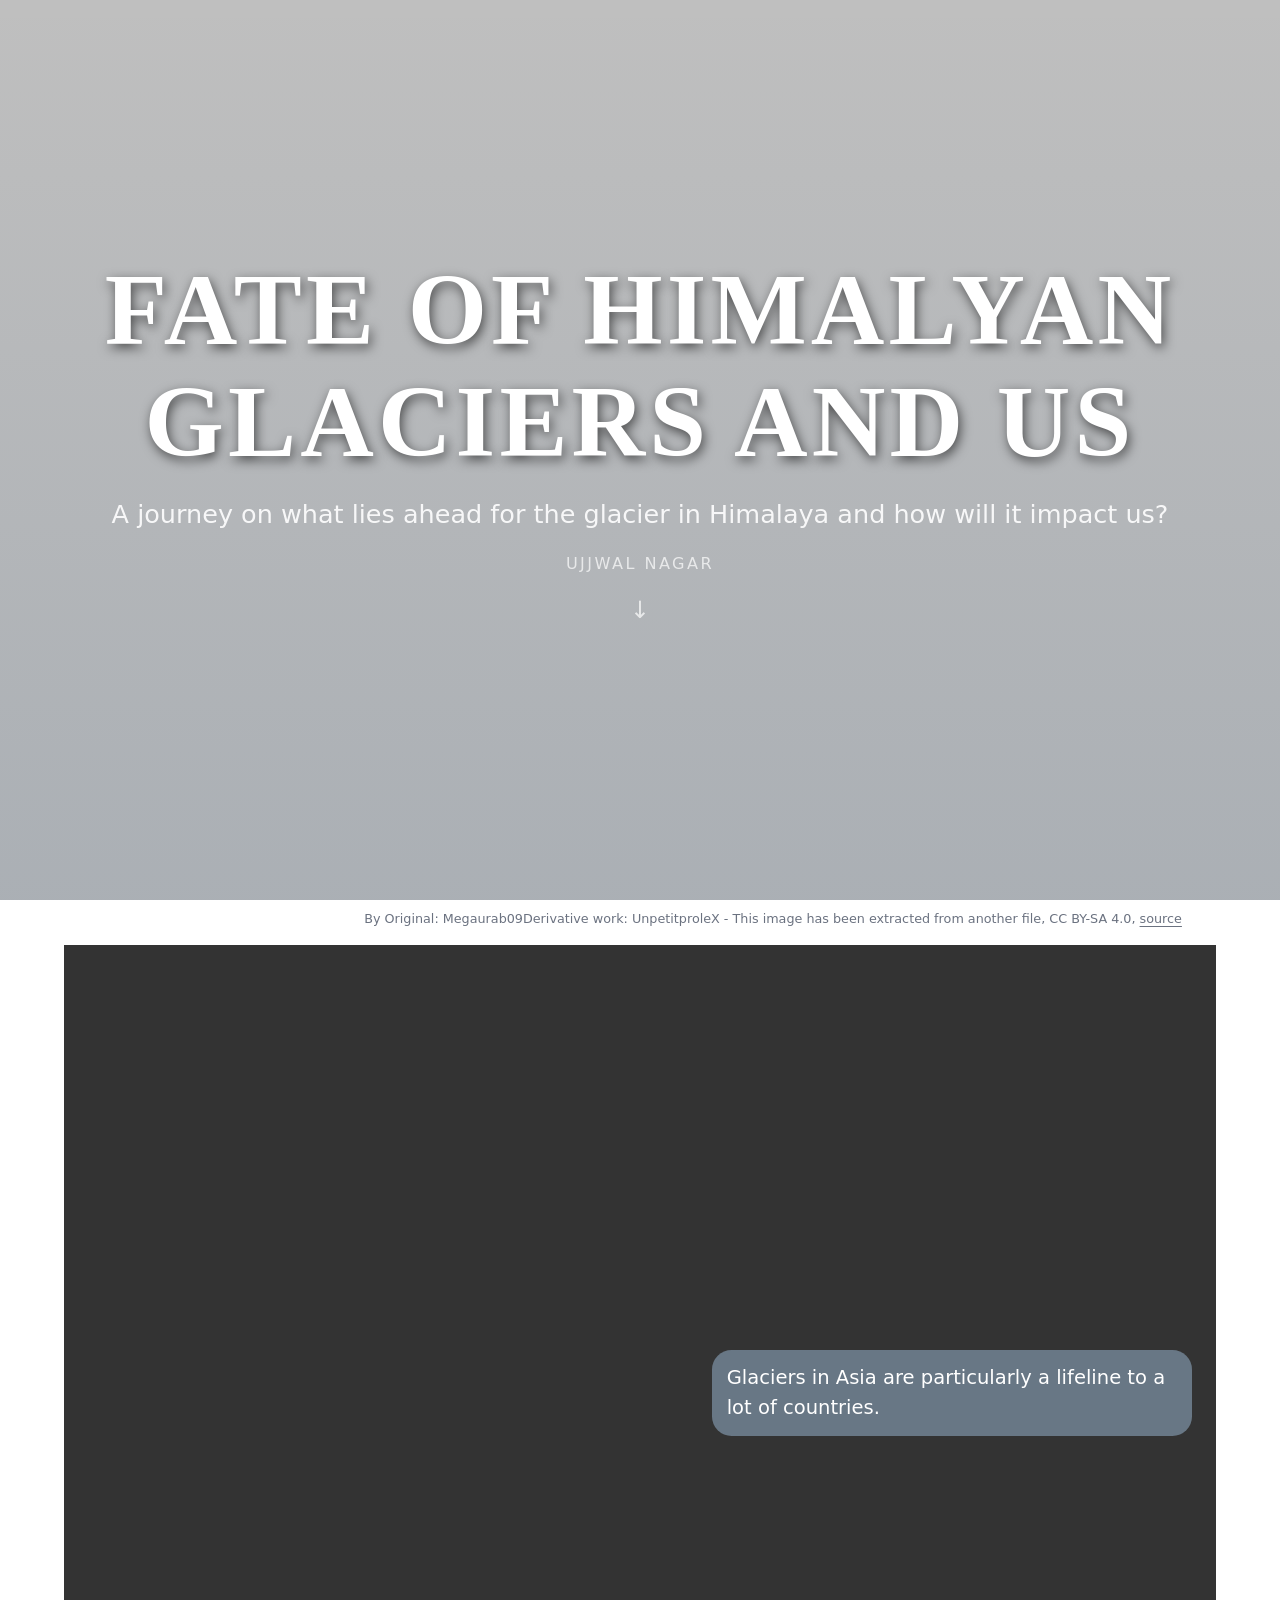
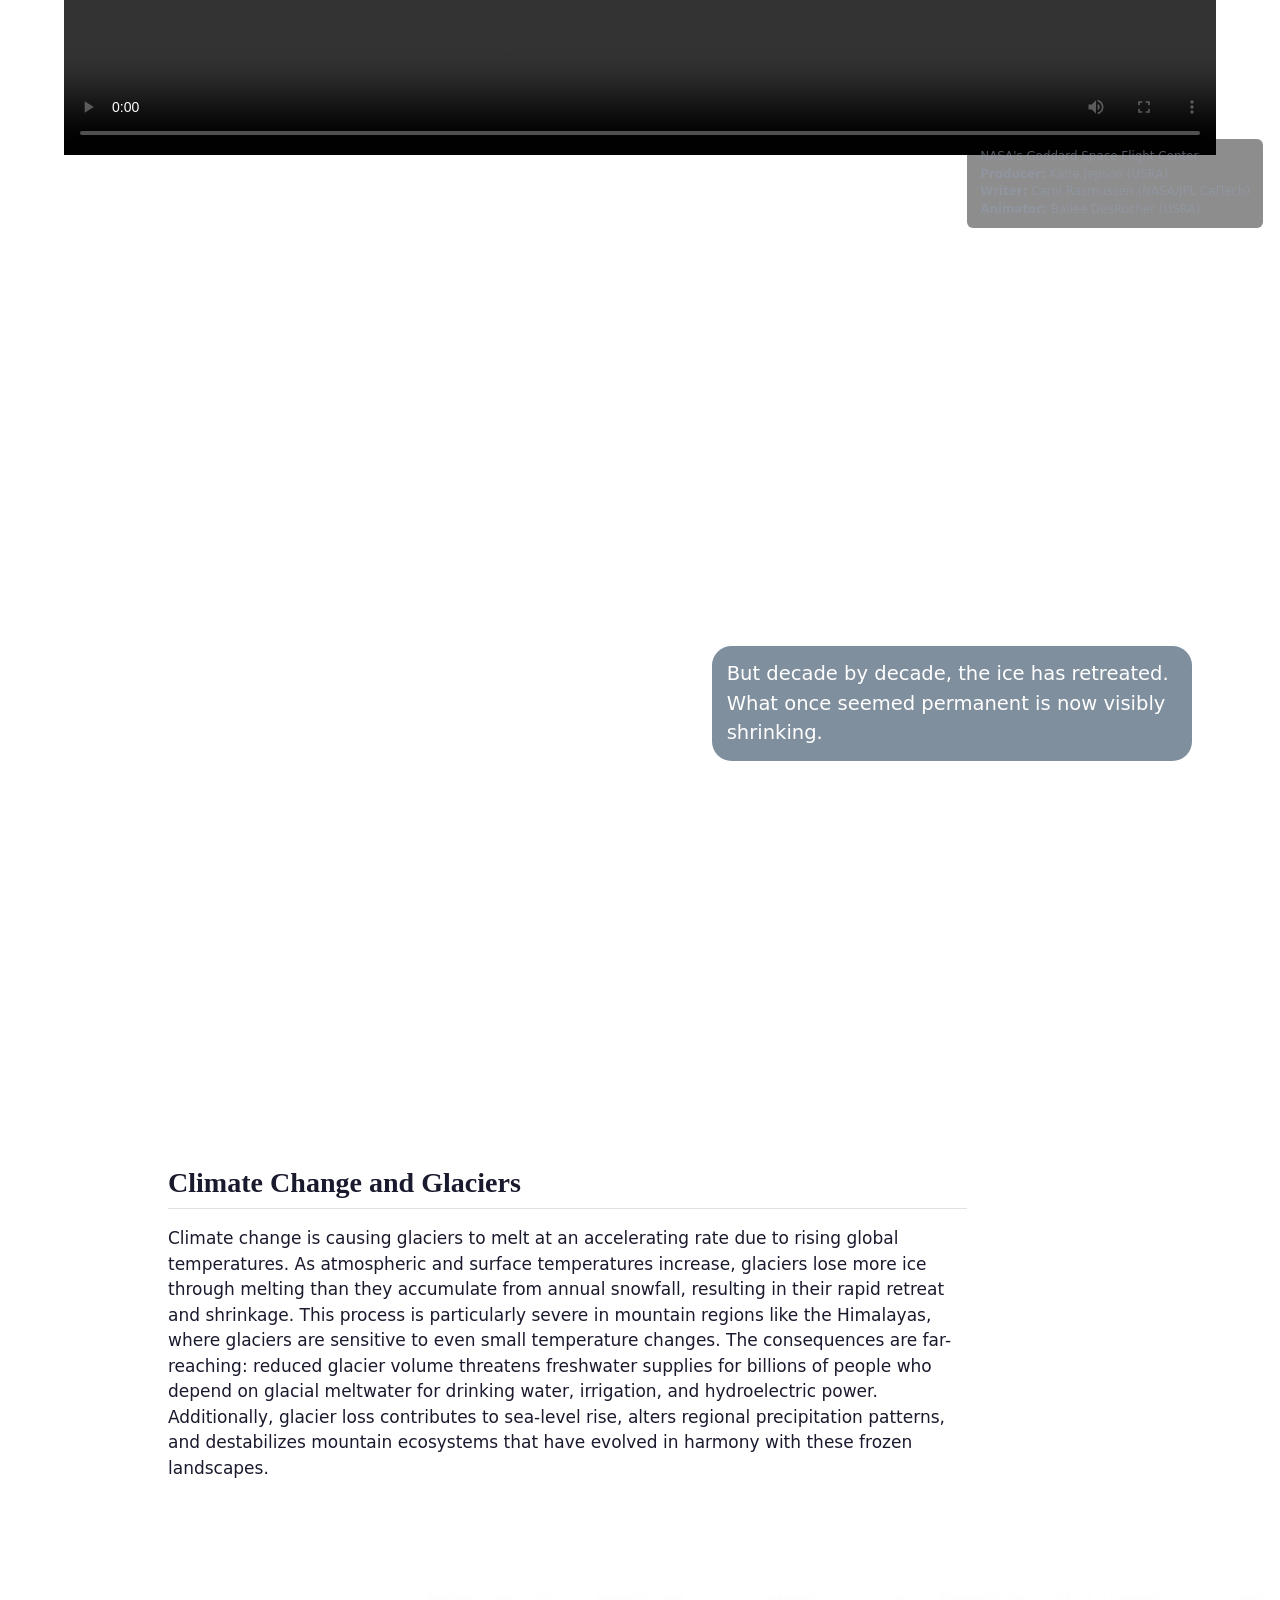
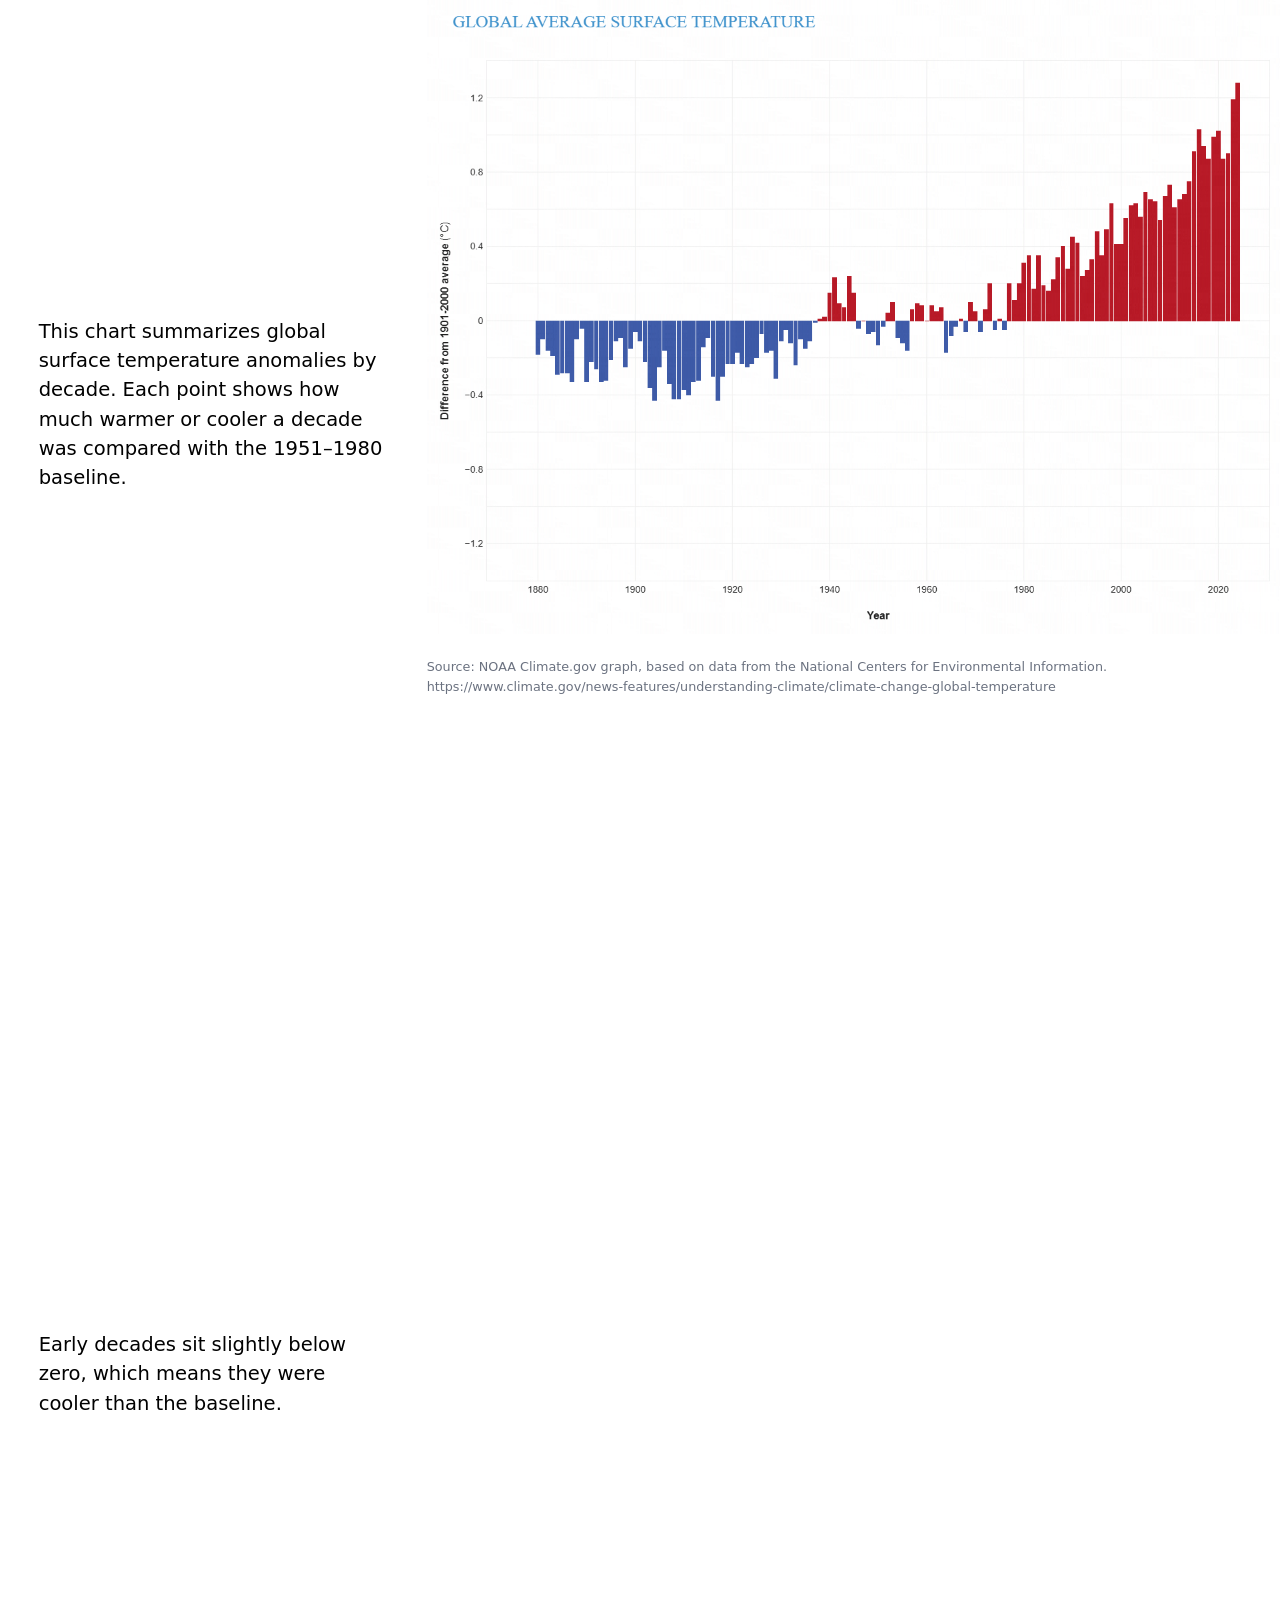
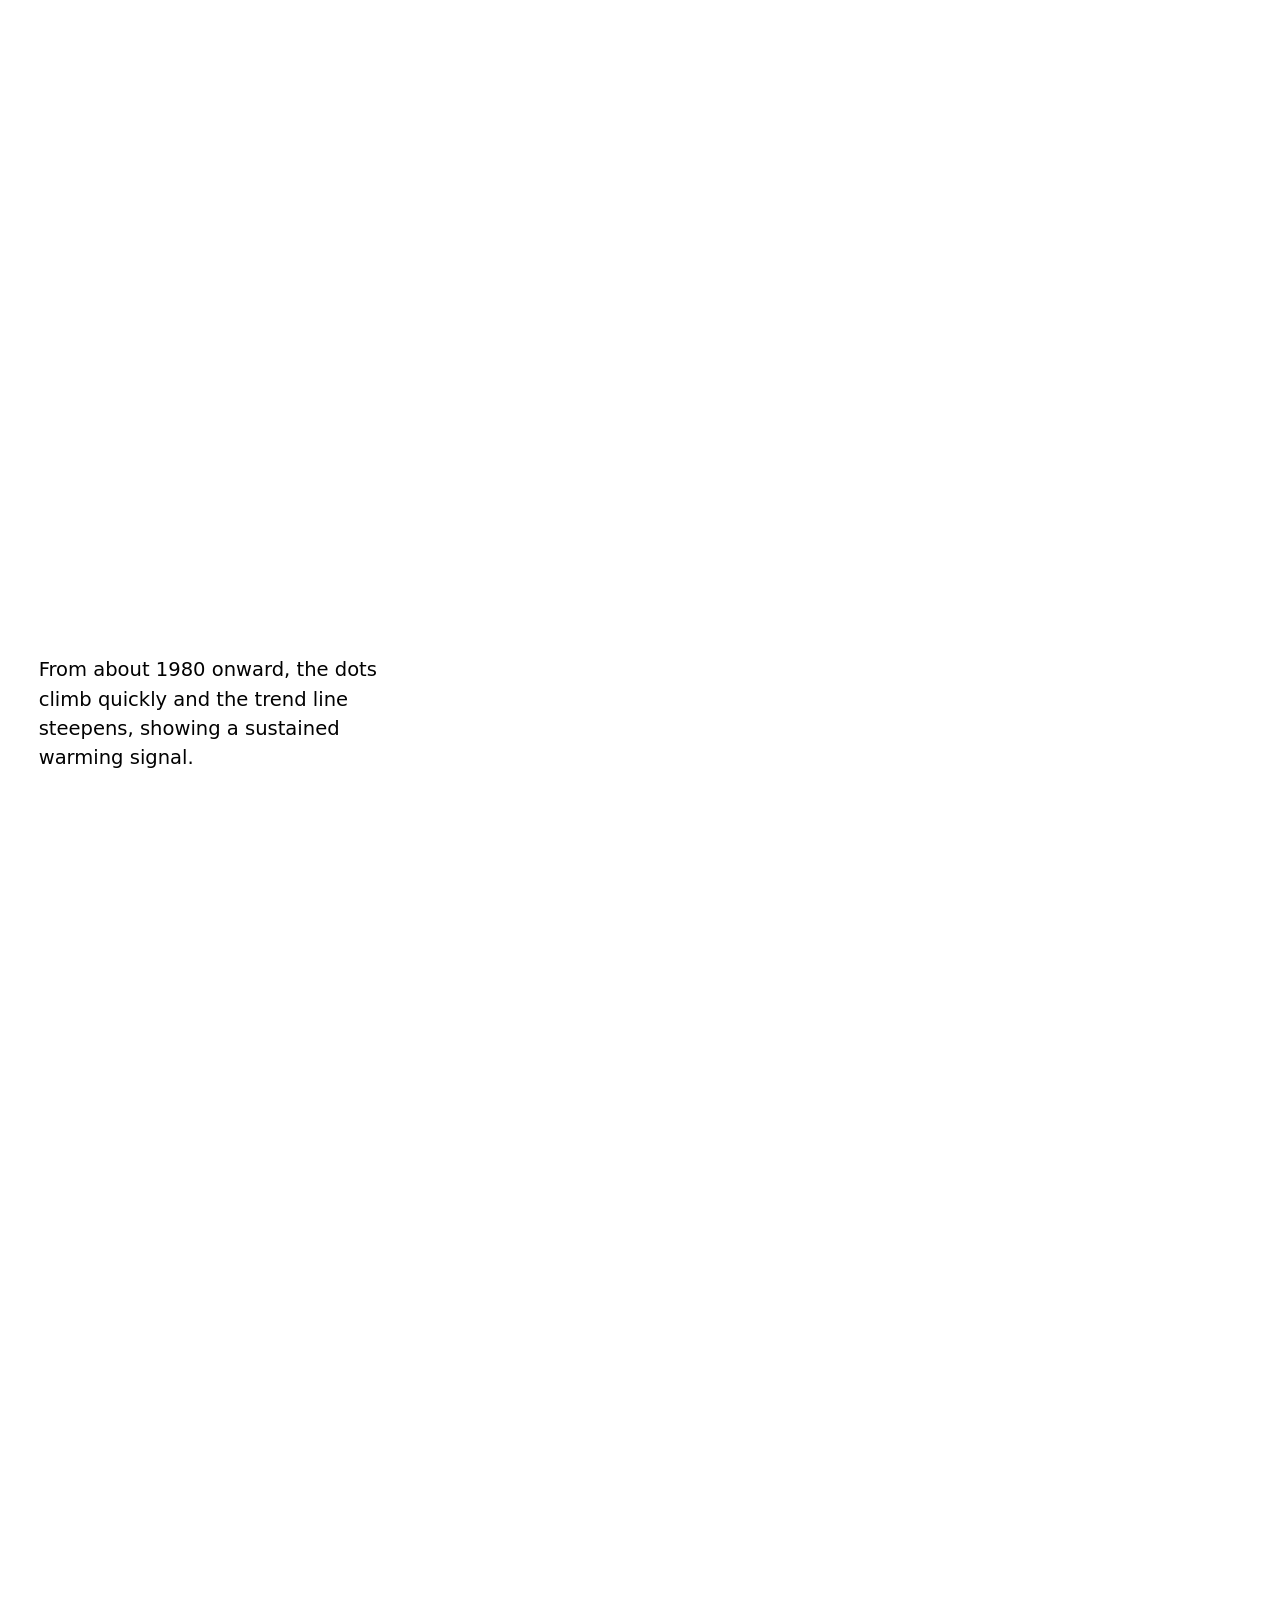
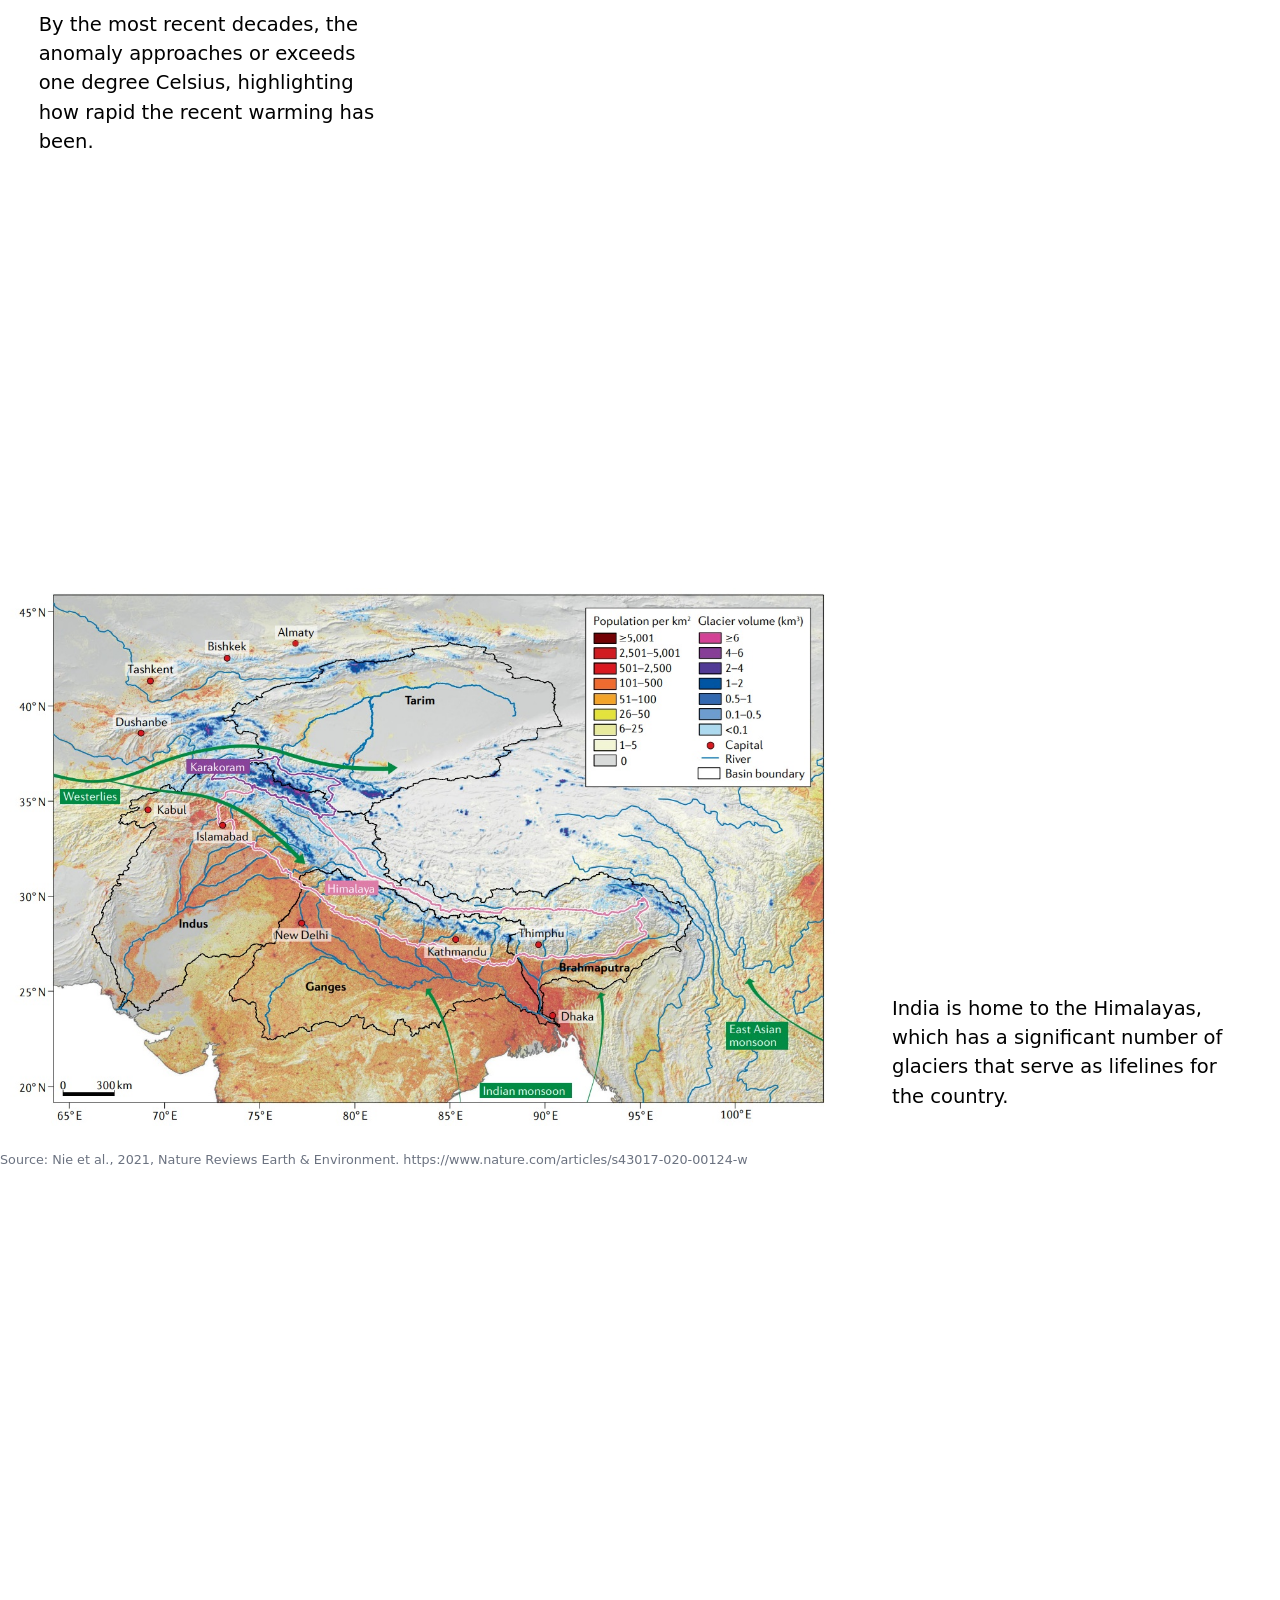
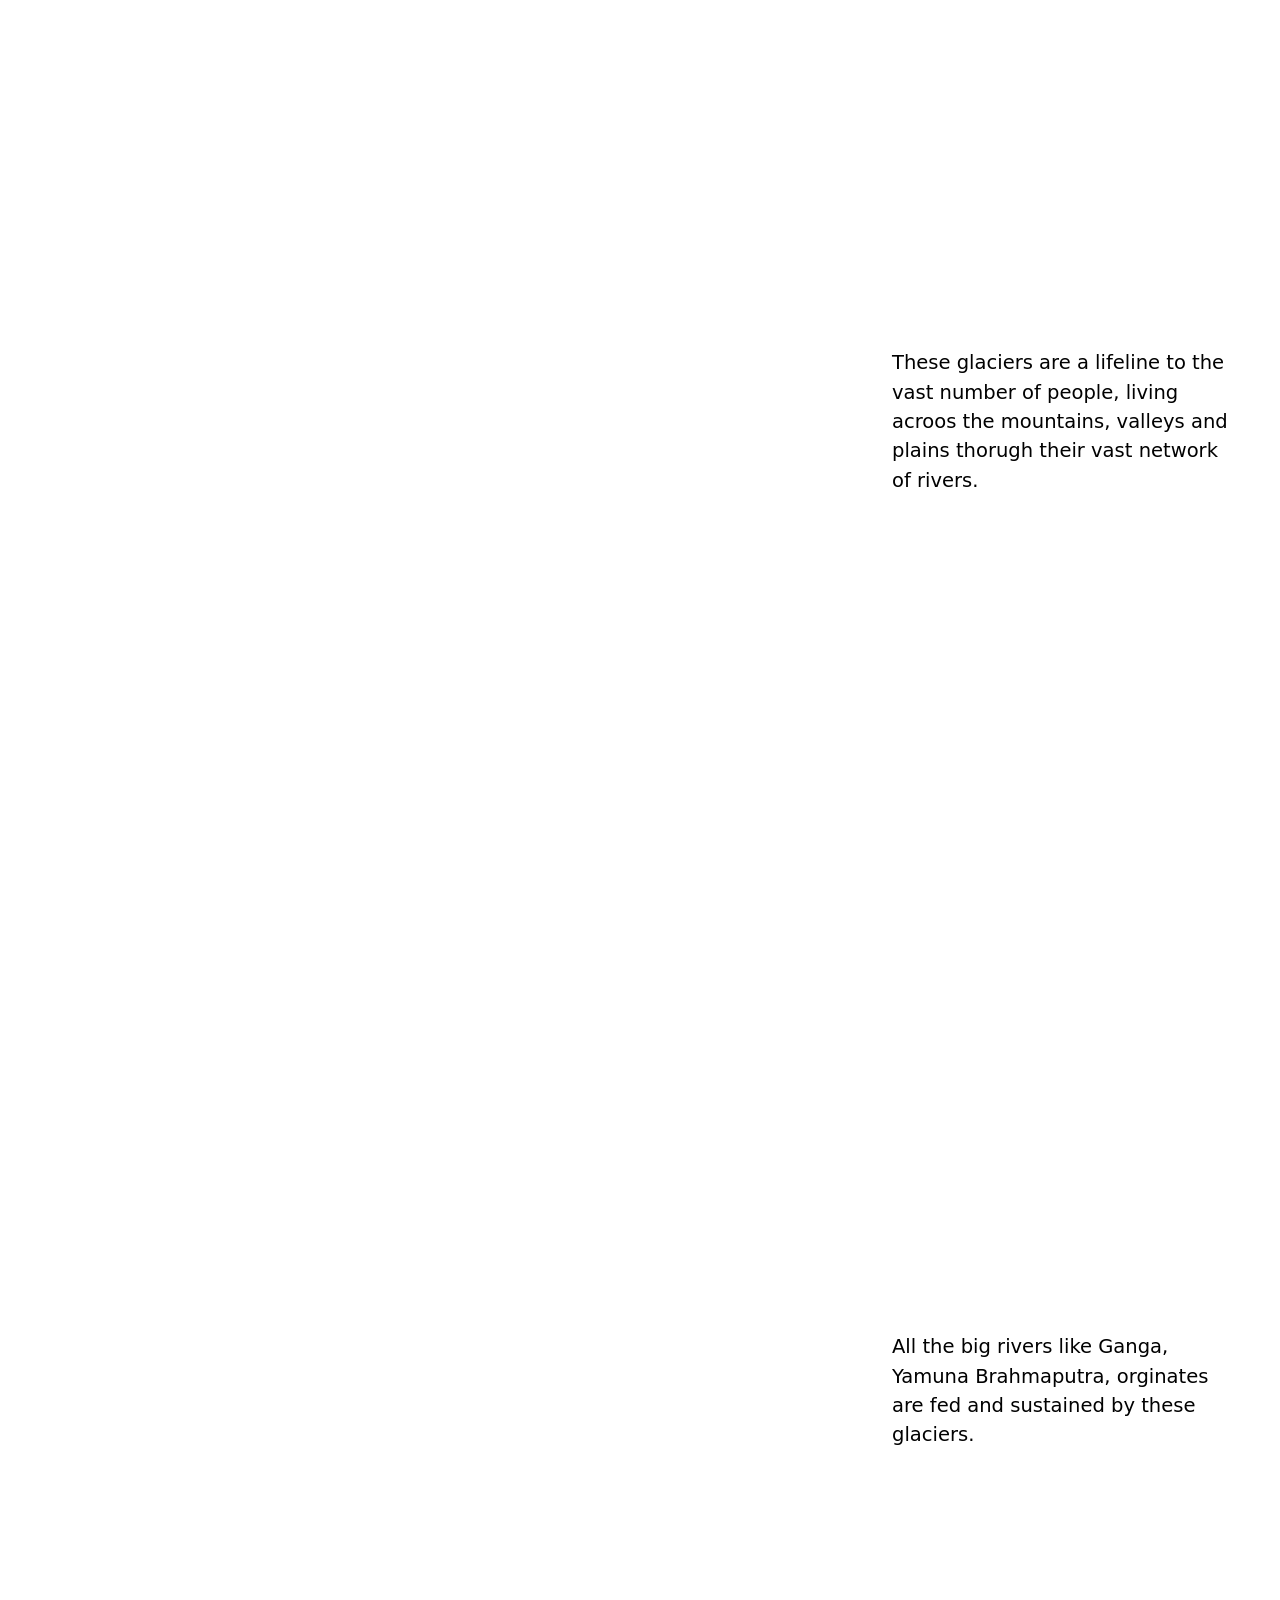
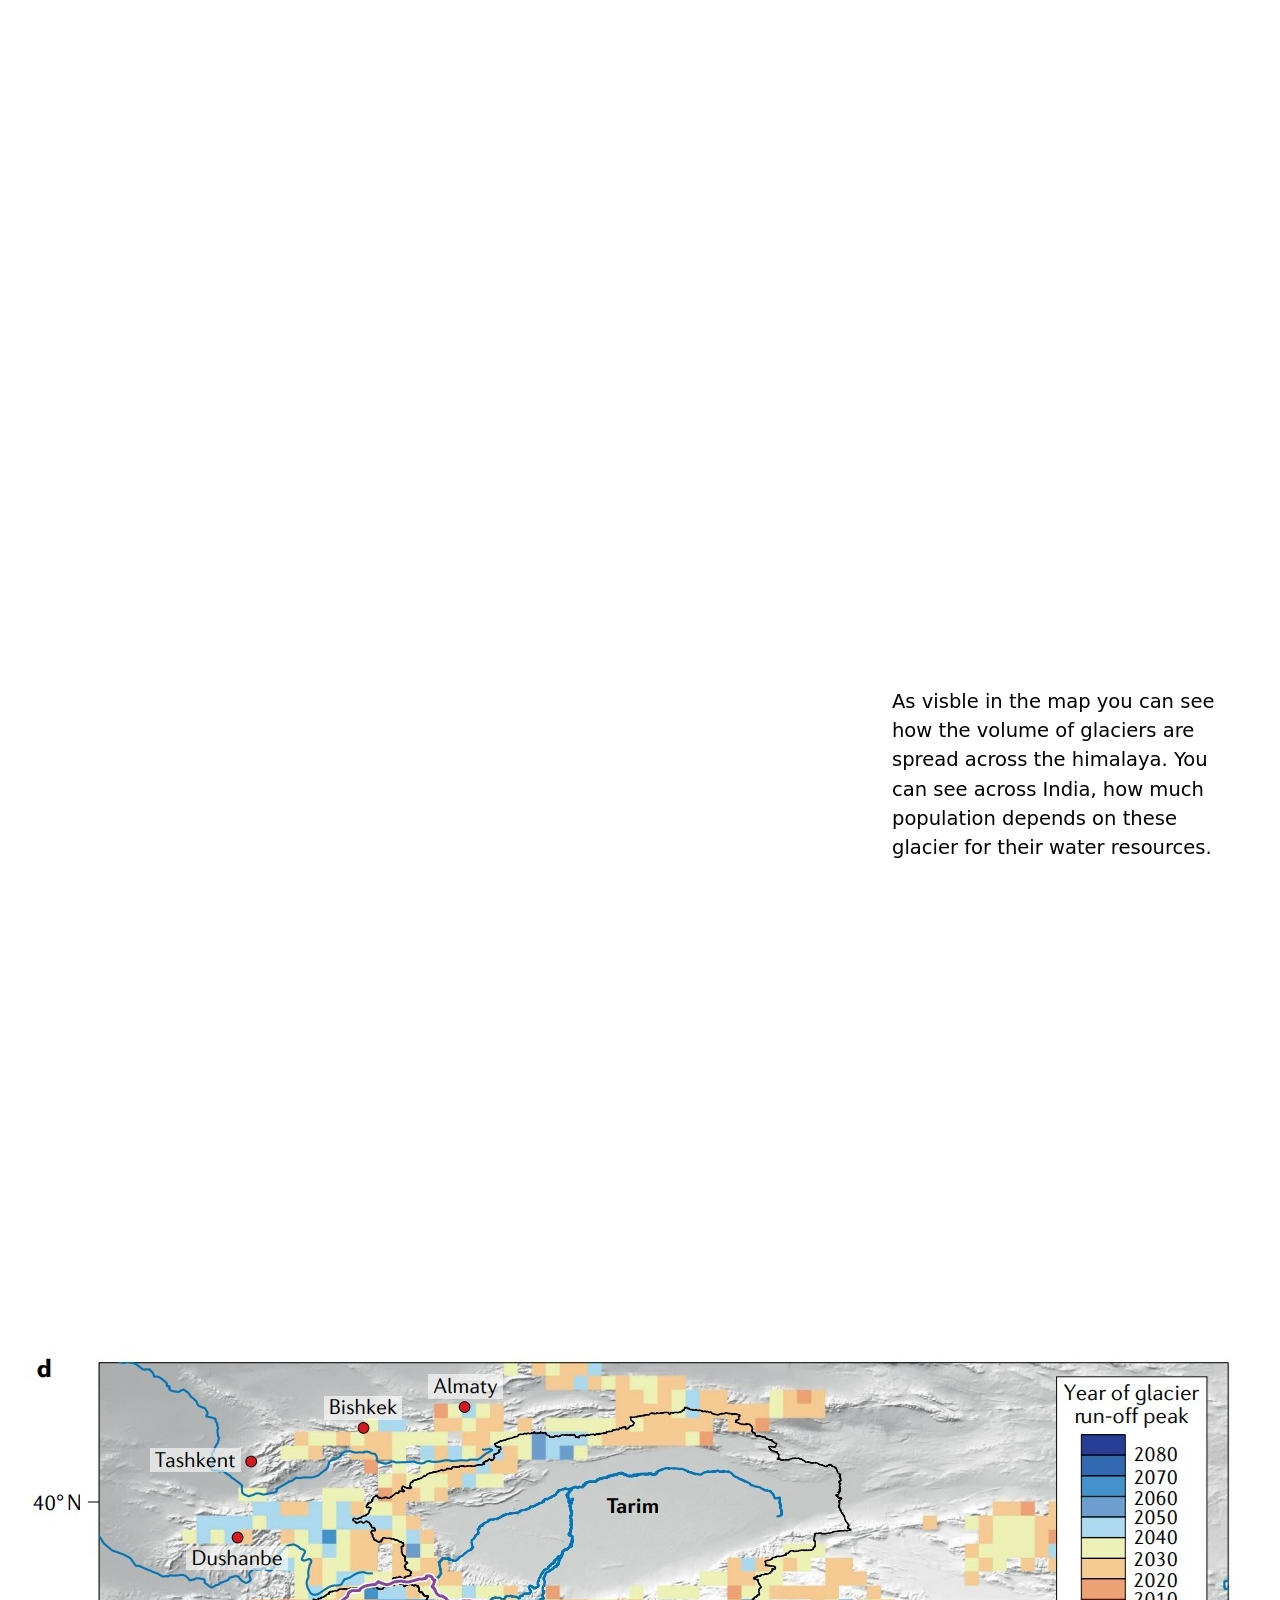
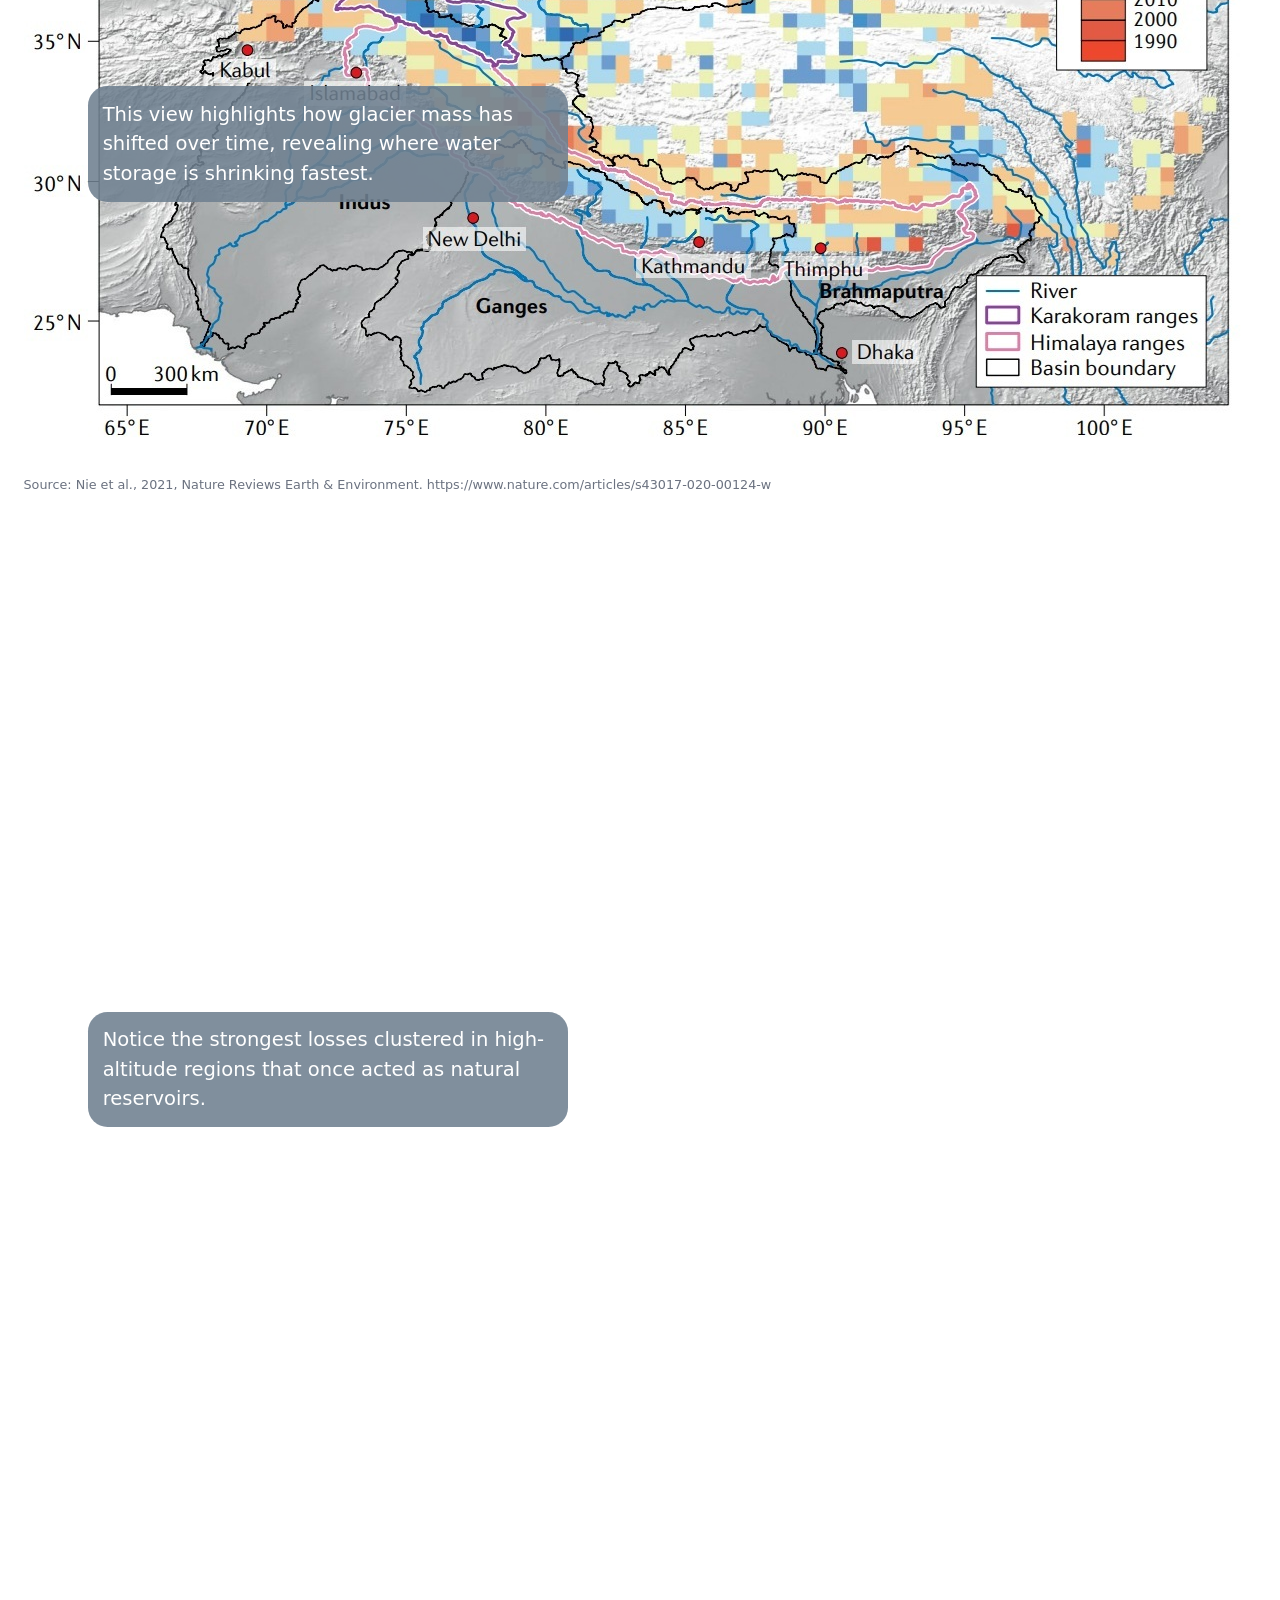
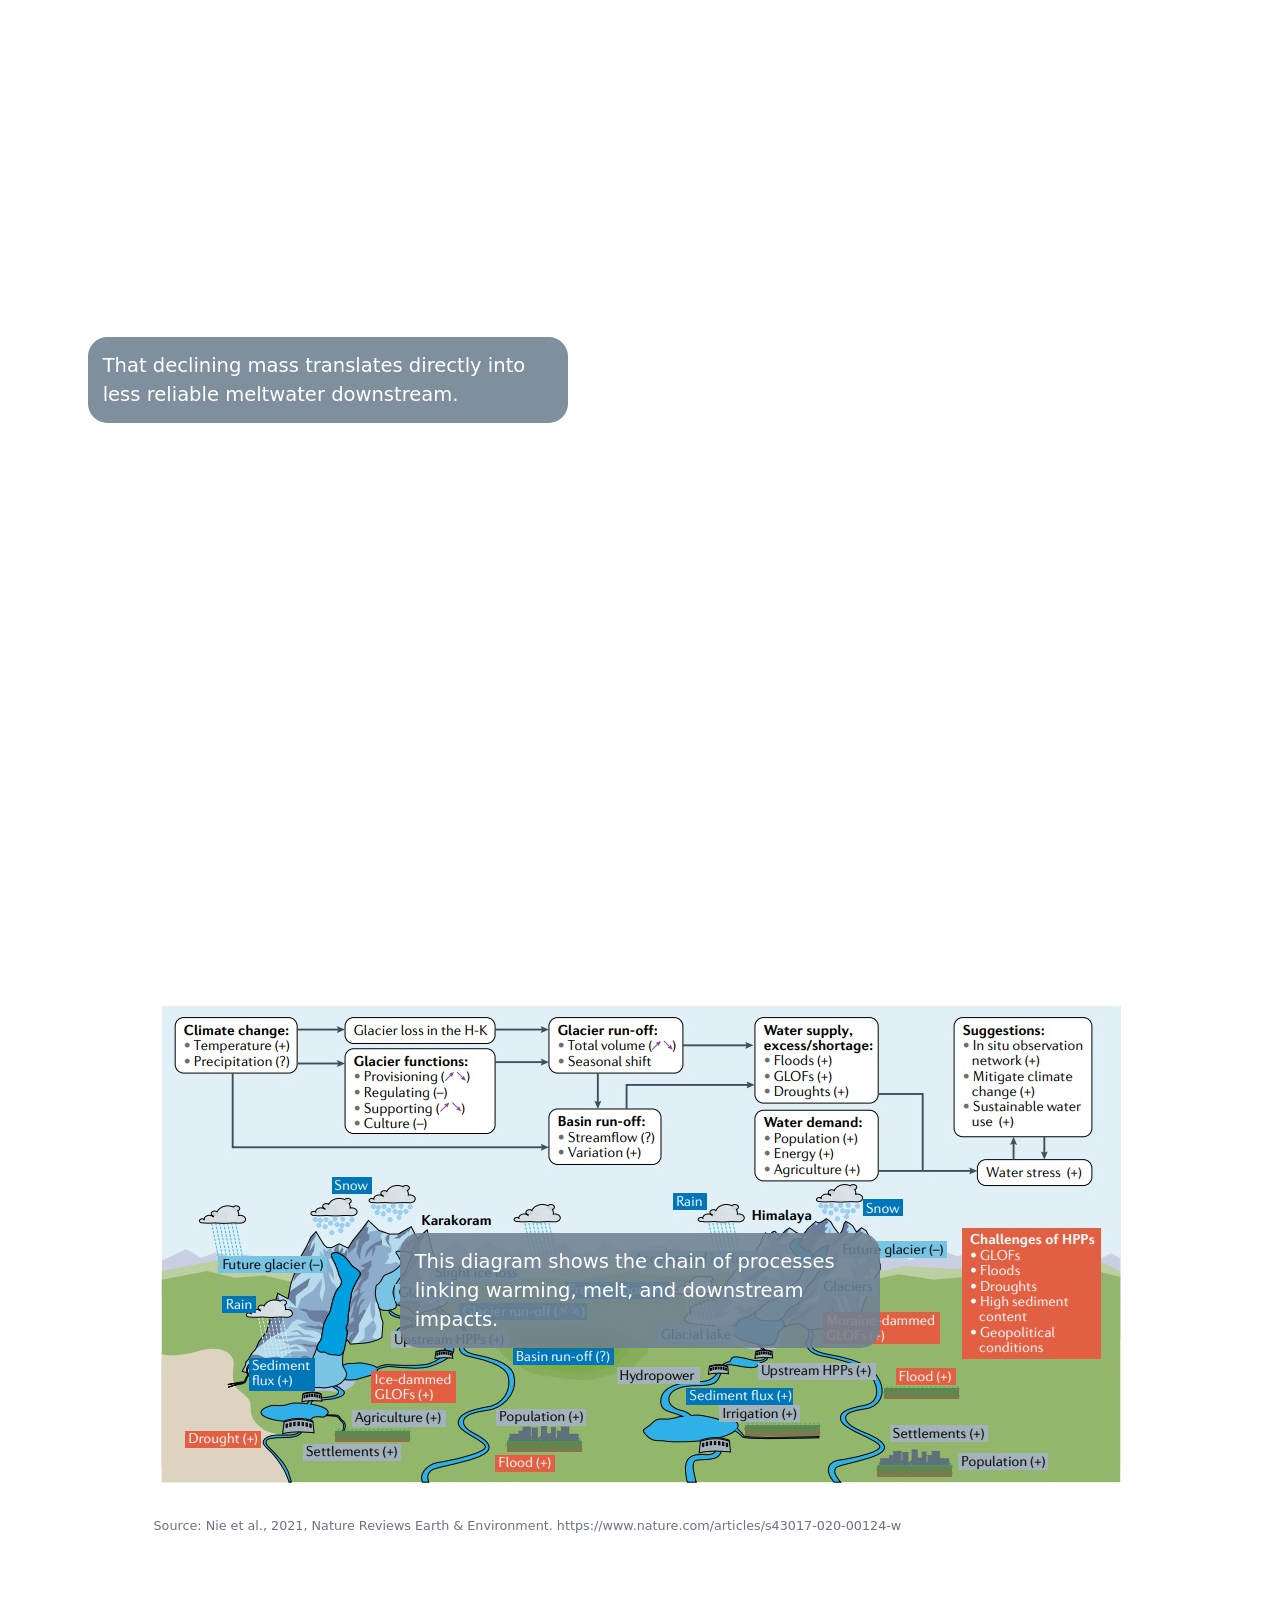
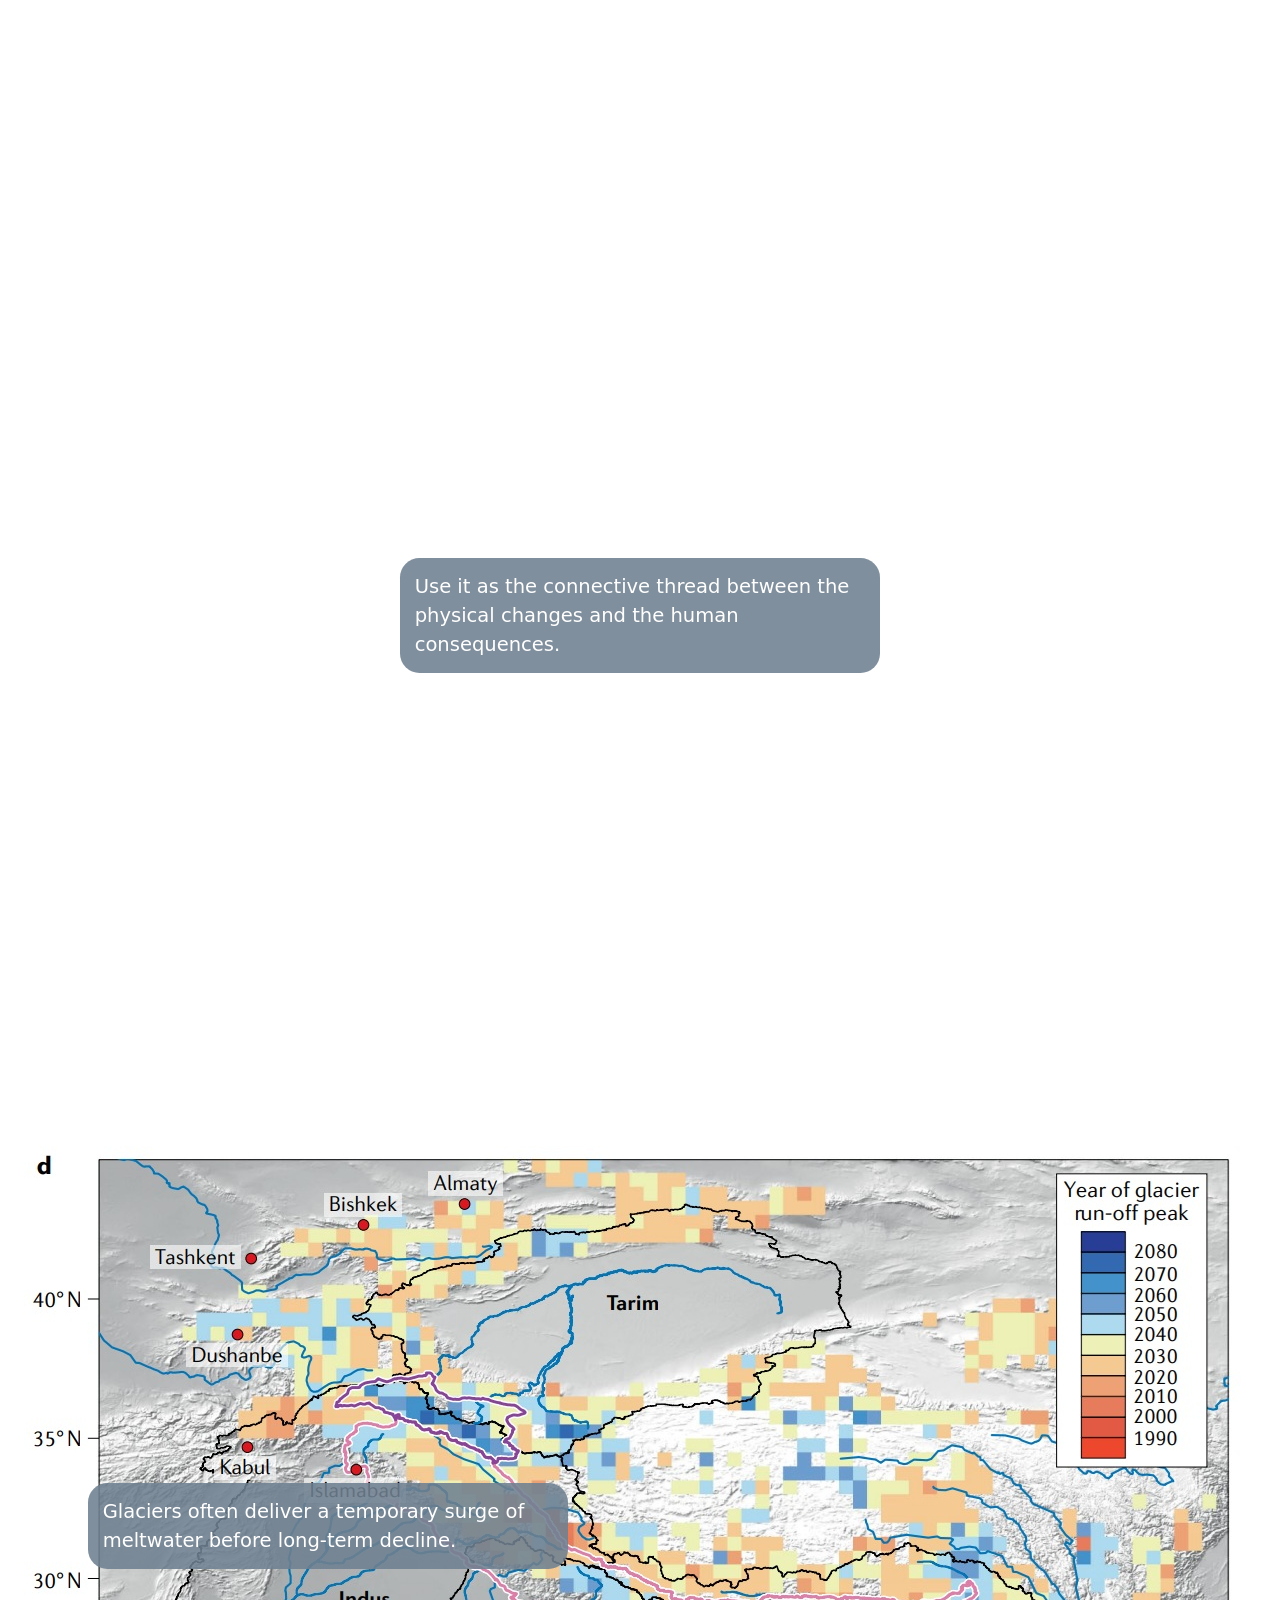
==== commit 1769ace3: "Built site for gh-pages" ====
--- a/index.html
+++ b/index.html
@@ -156,7 +156,7 @@
 <div class="sticky-col-stack">
 <div id="cr-glacier-wide" class="sticky">
 <div class="video-container">
-  <video autoplay="" muted="" playsinline="" preload="metadata" data-closeread-video="glacier">
+  <video controls="" autoplay="" loop="" playsinline="" preload="auto" data-closeread-video="glacier">
     <source src="images/13243_Asian_Glaciers.webm" type="video/webm">
   </video>
   <div class="video-credits cr-source-note">
@@ -219,12 +219,12 @@
 <p>India is home to the Himalayas, which has a significant number of glaciers that serve as lifelines for the country.</p>
 </div>
 </div>
-<div class="trigger new-trigger" data-scale-by="2" data-focus-on="cr-volume" data-pan-to="18%, 15%">
+<div class="trigger new-trigger" data-focus-on="cr-volume" data-pan-to="18%, 15%" data-scale-by="2">
 <div class="narrative">
 <p>These glaciers are a lifeline to the vast number of people, living acroos the mountains, valleys and plains thorugh their vast network of rivers.</p>
 </div>
 </div>
-<div class="trigger new-trigger" data-scale-by="2" data-focus-on="cr-volume" data-pan-to="0%,-10%">
+<div class="trigger new-trigger" data-focus-on="cr-volume" data-pan-to="0%,-10%" data-scale-by="2">
 <div class="narrative">
 <p>All the big rivers like Ganga, Yamuna Brahmaputra, orginates are fed and sustained by these glaciers.</p>
 </div>
@@ -399,21 +399,31 @@
 <p>This map highlights where glacier loss is expected to be most severe.</p>
 </div>
 </div>
-<div class="trigger new-trigger" data-focus-on="cr-extinction">
+<div class="trigger new-trigger" data-focus-on="cr-extinction" data-pan-to="15%, -20%" data-scale-by="0.5">
 <div class="narrative">
 <p>Regions in warmer, lower-altitude zones face the highest extinction risk.</p>
 </div>
 </div>
-<div class="trigger new-trigger" data-focus-on="cr-extinction">
+<div class="trigger new-trigger" data-focus-on="cr-extinction" data-pan-to="20%, 0%" data-scale-by="1.2">
+<div class="narrative">
+<p>As temperatures continue to rise, populations dependent on these fragile reservoirs will face unprecedented water stress during dry seasons.</p>
+</div>
+</div>
+<div class="trigger new-trigger" data-focus-on="cr-extinction" data-pan-to="-15%, 15%" data-scale-by="1.5">
 <div class="narrative">
 <p>The pattern underscores how quickly some ice systems may disappear within a few decades.</p>
+</div>
+</div>
+<div class="trigger new-trigger" data-focus-on="cr-extinction" data-pan-to="-5%, -5%" data-scale-by="1.8">
+<div class="narrative">
+<p>Many small glaciers are already crossing tipping points, beyond which recovery is impossible even if emissions are drastically cut.</p>
 </div>
 </div>
 </div>
 <div class="sticky-col">
 <div class="sticky-col-stack">
 <div id="cr-extinction" class="sticky">
-<p><img src="images/glacier_extinction.png" class="img-fluid" style="width:50.0%" alt="Glacier extinction risk map"></p>
+<p><img src="images/glacier_extinction.png" class="img-fluid" style="width:100.0%" alt="Glacier extinction risk map"></p>
 <p><span class="cr-source-note">Source: Van Tricht, L., Zekollari, H., Huss, M. et al.&nbsp;Peak glacier extinction in the mid-twenty-first century. Nat. Clim. Chang. 16, 143–147 (2026). https://doi.org/10.1038/s41558-025-02513-9</span></p>
 </div>
 </div>
